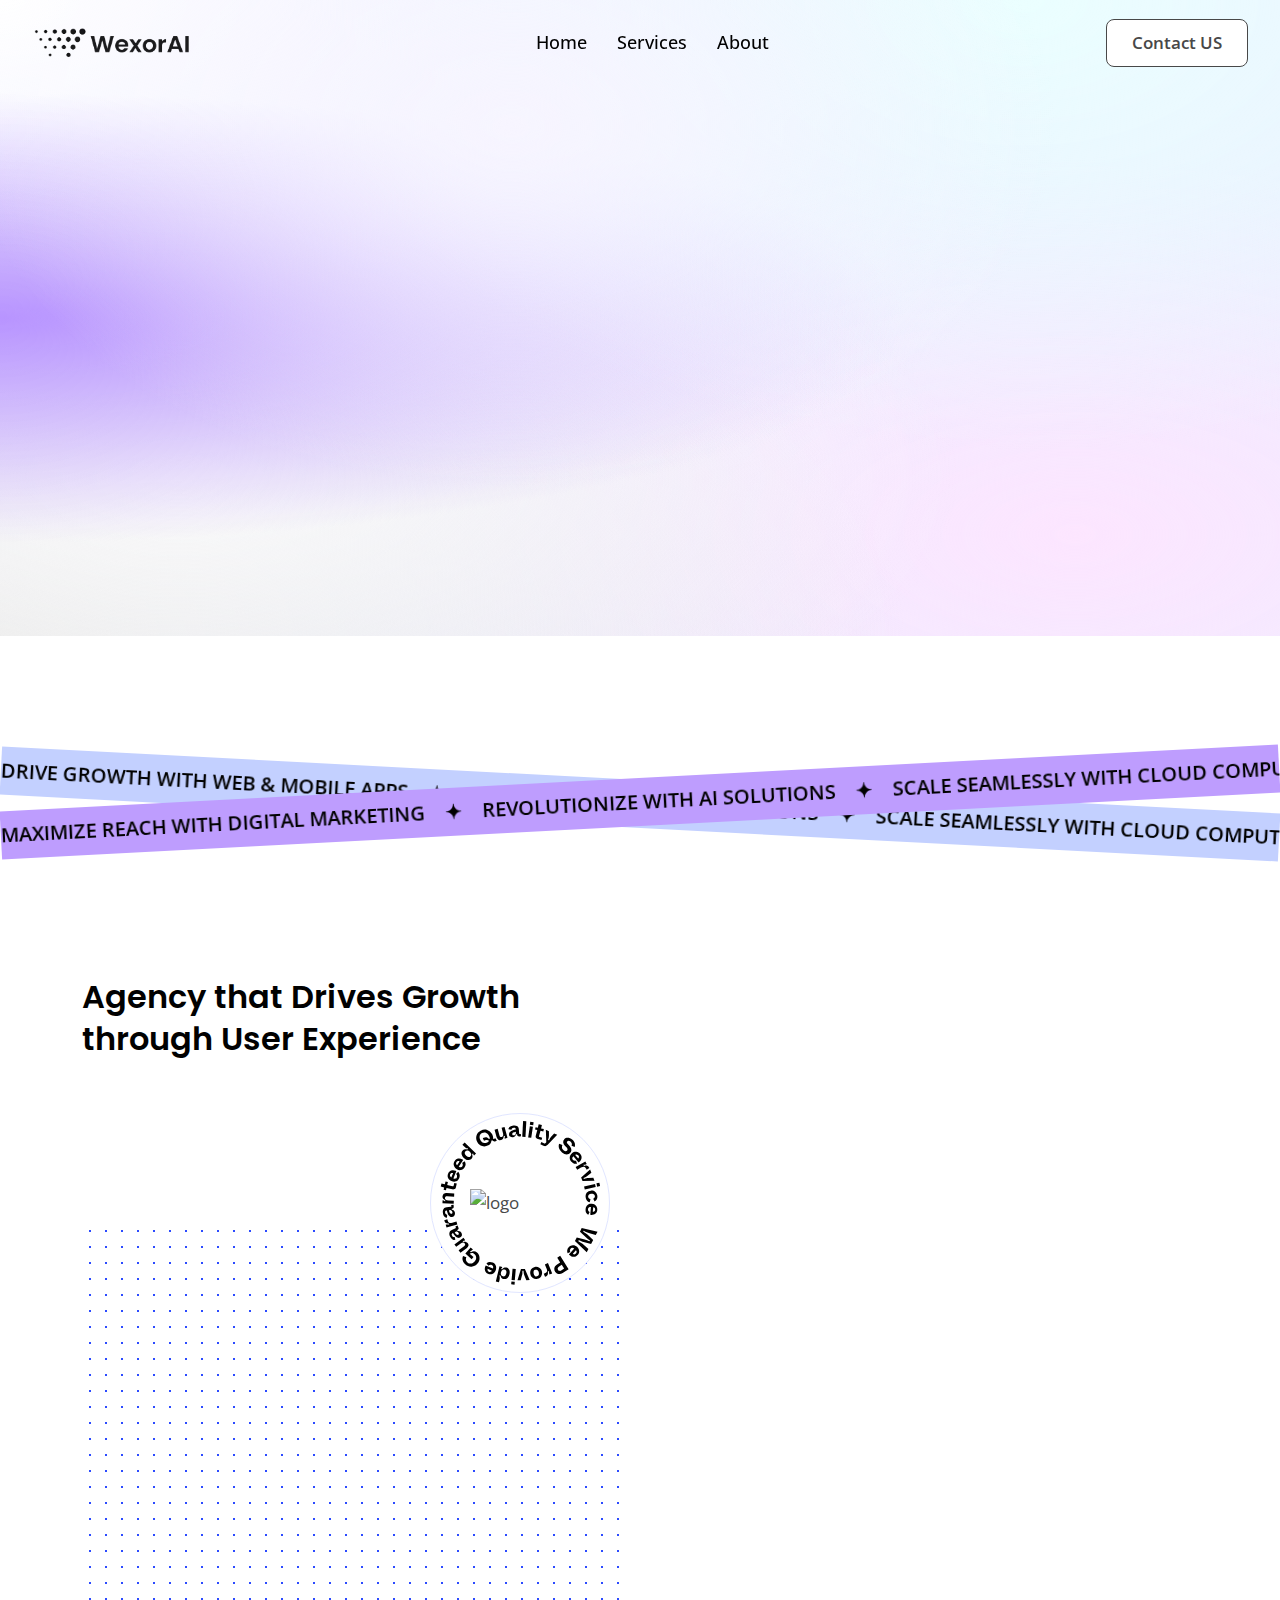
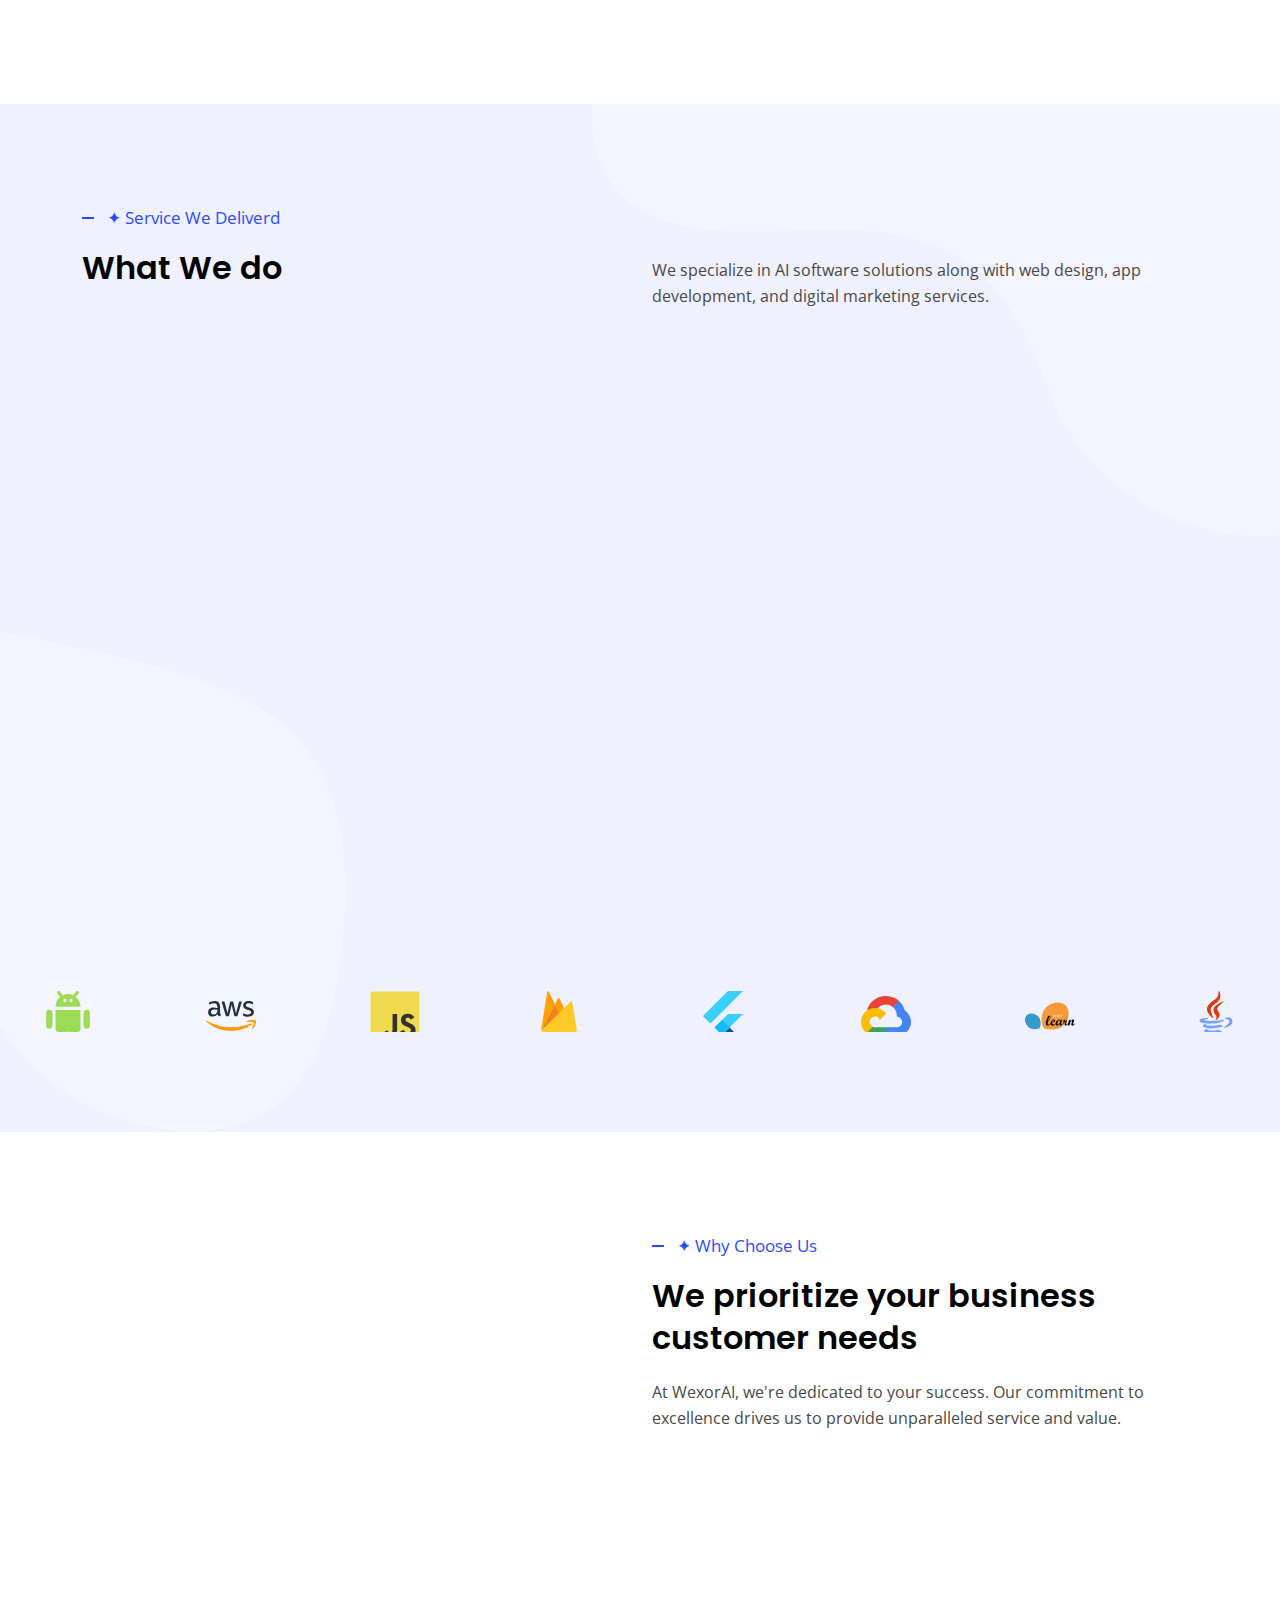
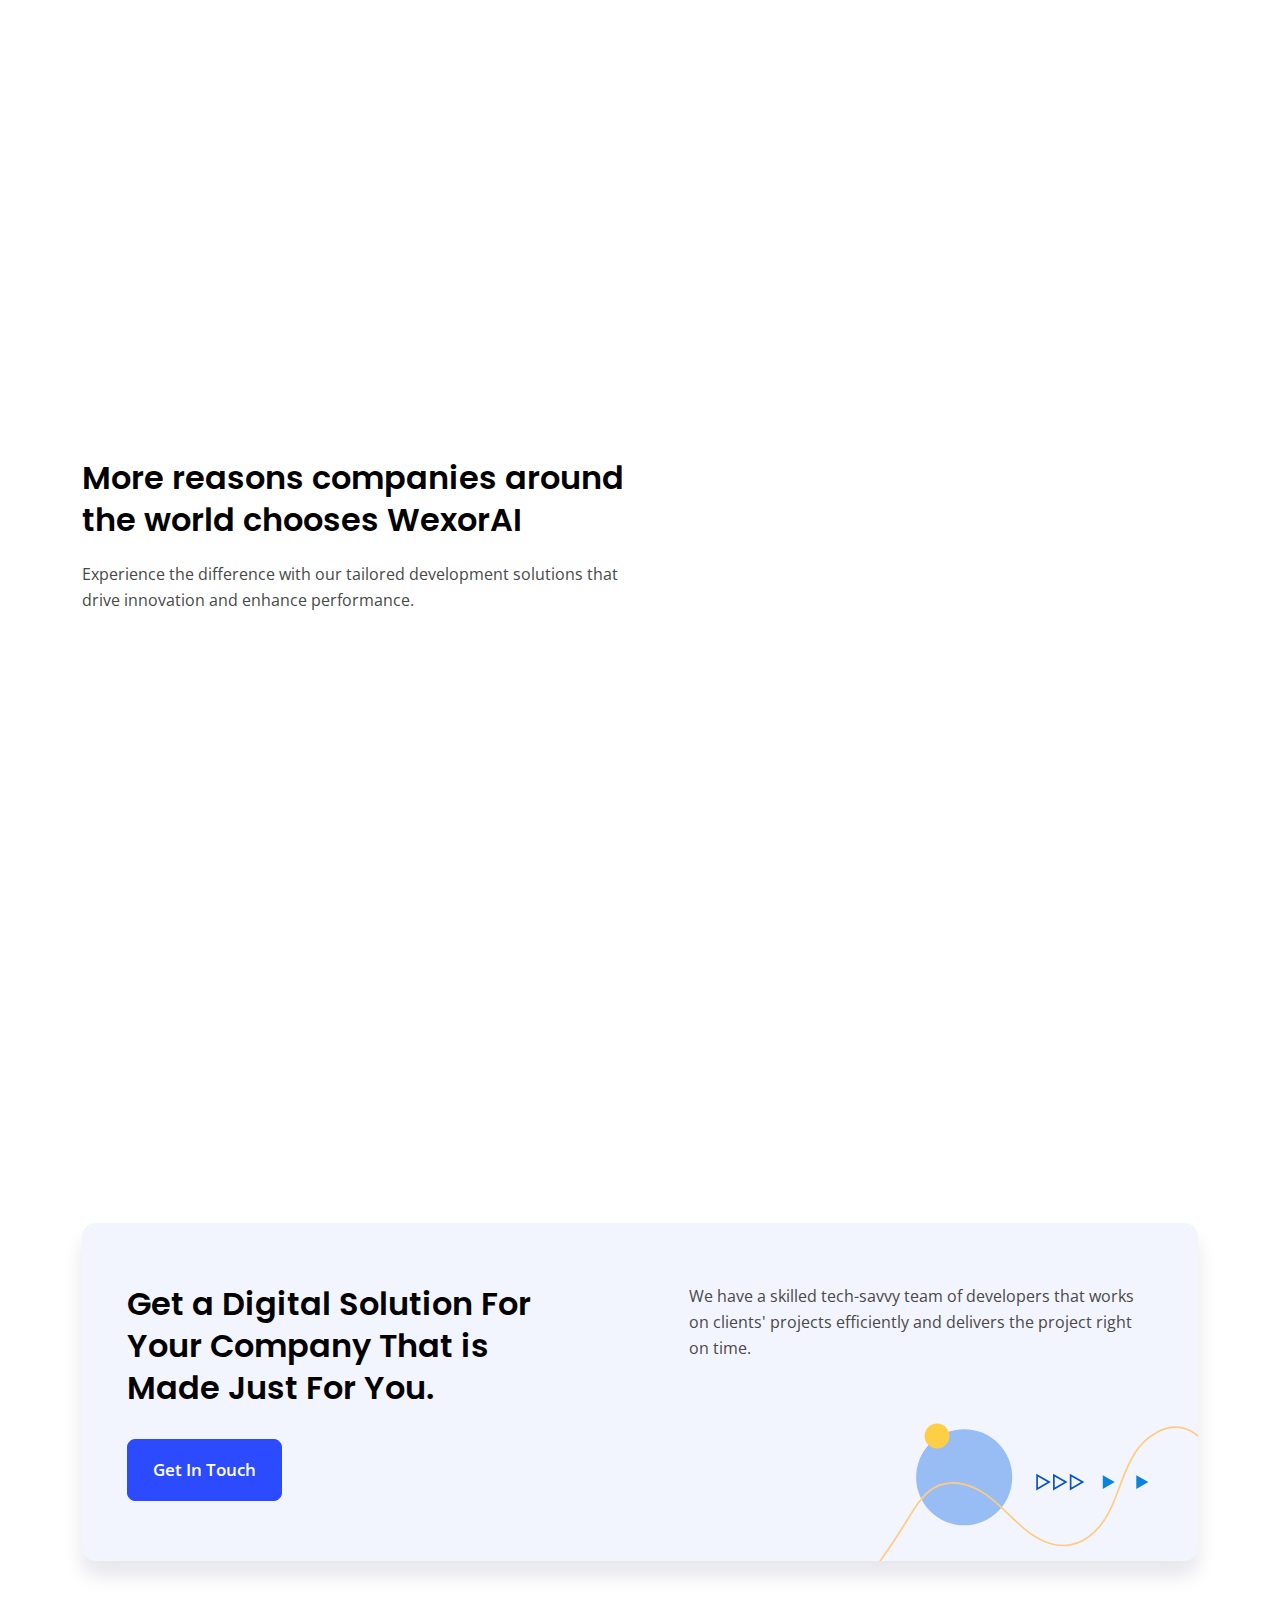
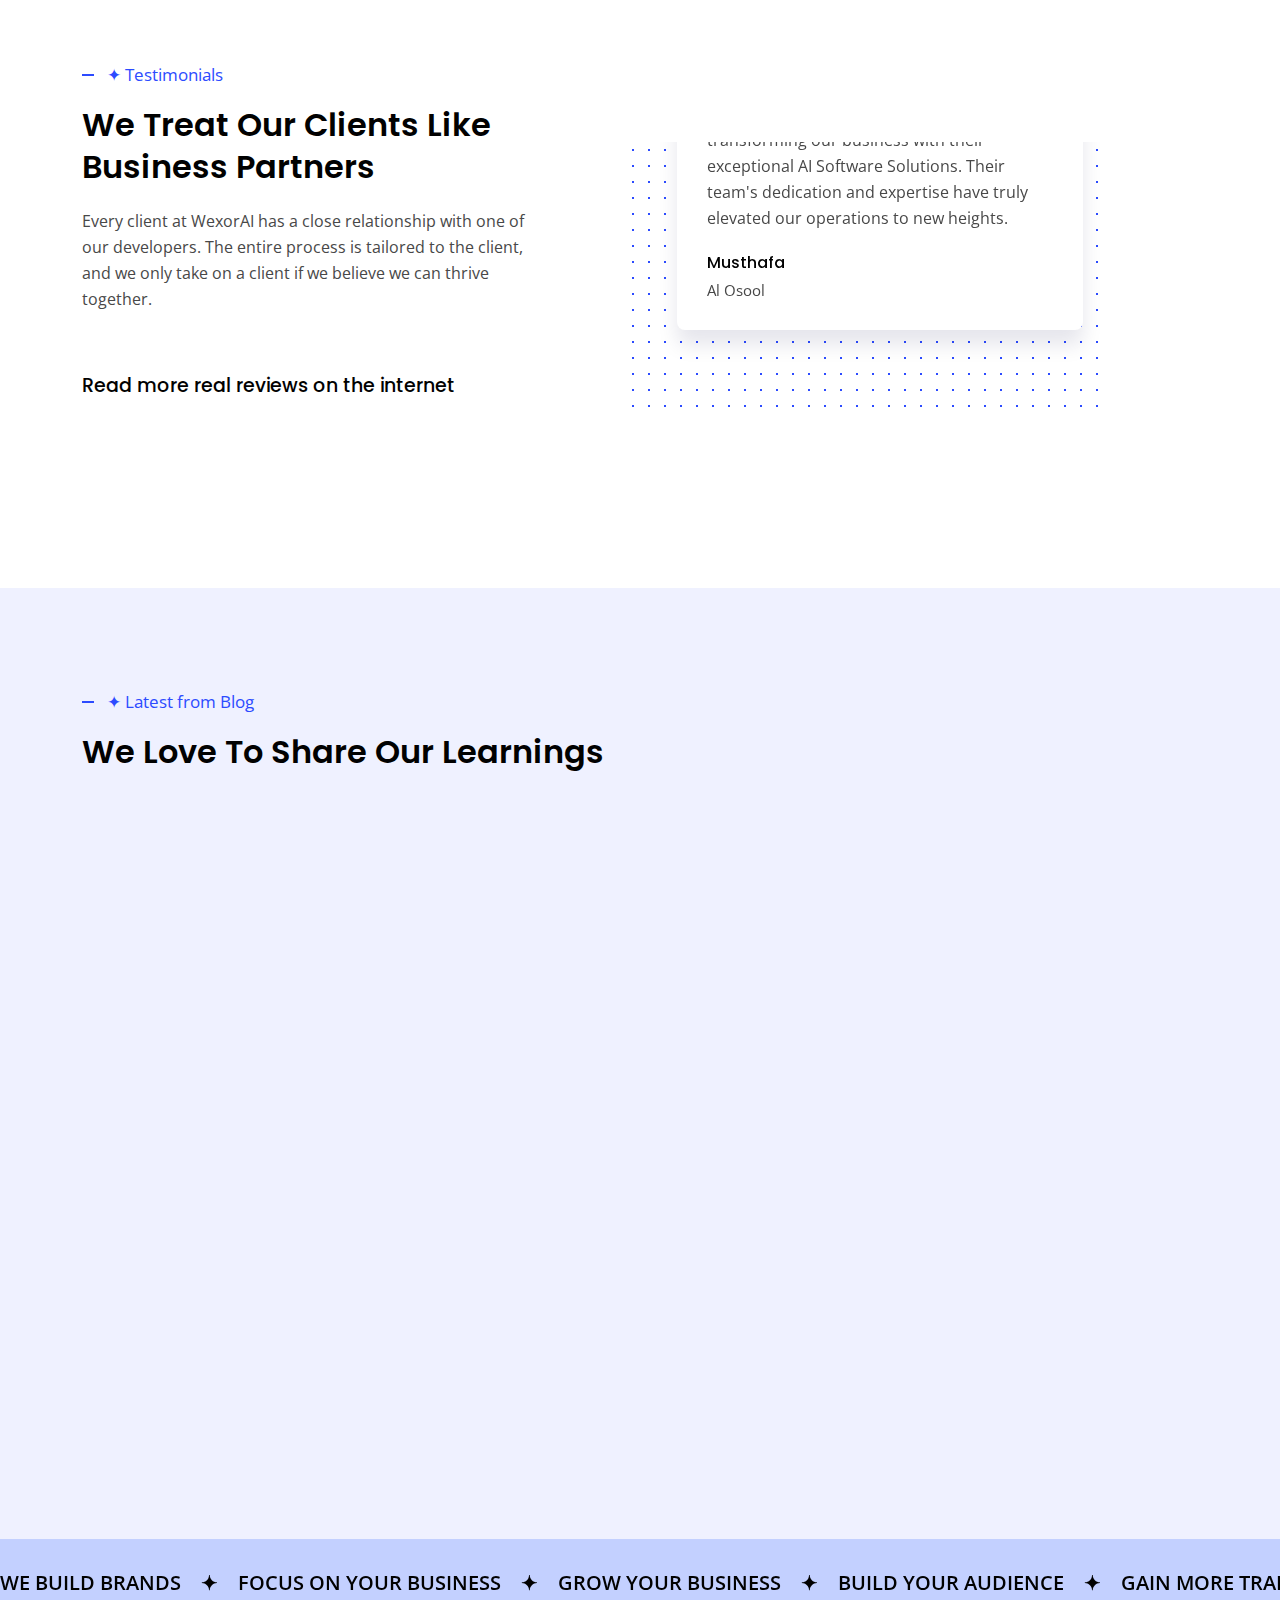
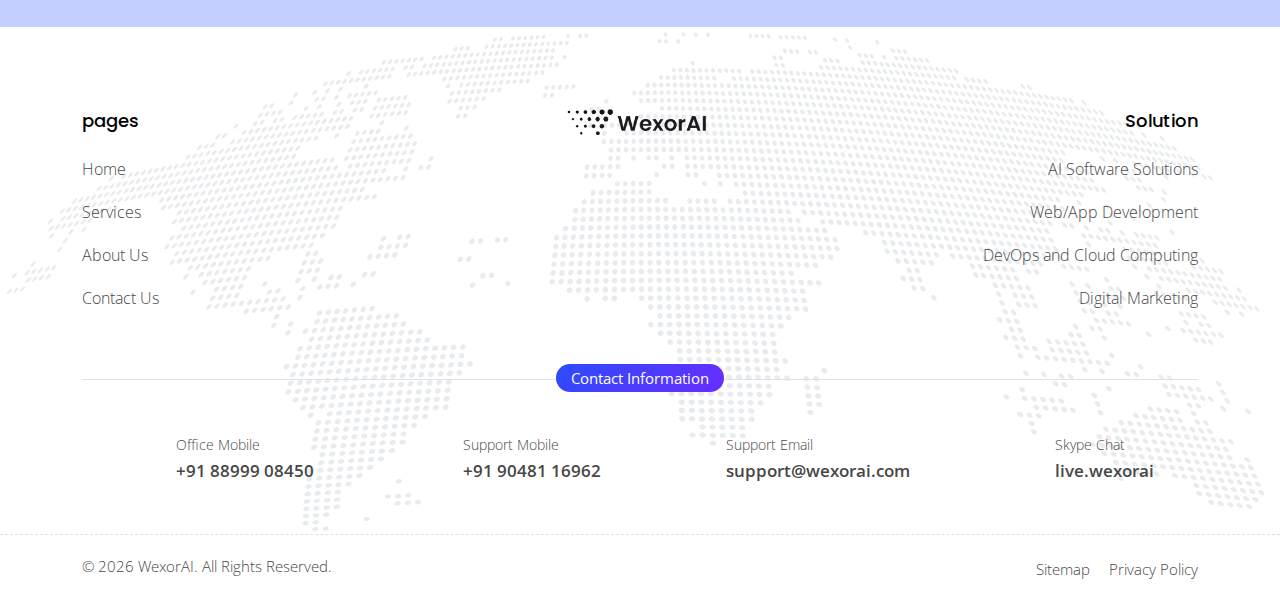
==== index.html @ 2dfa497c "ai softwer solutions" ====
<!doctype html>
<html lang="en">

<head>
   <meta charset="utf-8">
   <title>Home - WexorAI - Software Development Company in Calicut</title>
   <!--Mega Tags-->
   <meta name="description"
      content="WexorAI - Software Development Company in Calicut | AI Software Solutions, Web Development, Digital Marketing">
   <meta name="keywords"
      content="WexorAI - Software Development Company focuses on AI Software Solutions, web designing, Web Development, Mobile App Development, Digital Marketing etc">
   <meta name="author" content="separateweb">
   <meta name="viewport" content="width=device-width, initial-scale=1, shrink-to-fit=no">
   <meta http-equiv="X-UA-Compatible" content="IE=edge">
   <meta name="theme-color" content="#fff">
   <meta property="og:title" content="wexorai">
   <meta property="og:type" content="website">
   <meta property="og:image" content="https://example.com/image.jpg">
   <meta property="og:url" content="https://wexorai.com">
   <!--Website Favicon Logo-->
   <link rel="canonical" href="https://wexorai.com">
   <link href="images/favicon.ico" rel="icon">
   <!--Plugin CSS Files-->
   <link href="css/bootstrap.min.css" rel="stylesheet">
   <link href="css/all.css" rel="stylesheet">
   <link href="css/css.plugin.css" rel="stylesheet">
   <!-- google font url -->
   <link
      href="https://fonts.googleapis.com/css2?family=Open+Sans:wght@400;600;700&amp;family=Poppins:wght@300;400;500;600;700;800;900&amp;display=swap"
      rel="stylesheet">
   <!-- main theme and style css file-->
   <link href="css/theme.css" rel="stylesheet">
   <link href="css/style.css" rel="stylesheet">
   <link href="css/responsive.css" rel="stylesheet">
   <!-- cookieconsent css -->
   <!-- <link rel="stylesheet" href="css/cookieconsent.css" media="print" onload="this.media='all'"> -->
</head>

<body>
   <!-- Start Preloader -->
   <div class="preloader">
      <div class="loaderlogo">
         <img src="images/logo_1.png" alt="sdfhg">
         <p>Loading... Please Wait</p>




         <div class="dashedborder"> </div>
      </div>
   </div>
   <!-- // -->

   <!-- Header -->
   <header class="WexorAI-header fixed-top animation header-light">
      <div class="container-fluid">
         <div class="menu-header">
            <div class="menu-logo">
               <div class="website-logo">
                  <a href="/" class="brandlogo">
                     <img src="images/logo-white.png" alt="logo" class="light">
                     <img src="images/logo_1.png" alt="logo" class="dark">
                  </a>
               </div>
            </div>
            <div class="WexorAI-nav">




               <nav class="navbar navbar-expand-lg chead">
                  <div class="container-fluid">
                     <div class="offcanvas offcanvas-start-lg" tabindex="-1" id="offcanvasmenu-sw"
                        aria-labelledby="offcanvasExampleLabel">
                        <div class="offcanvas-header d-flex d-lg-none">
                           <div class="offcanvas-title" id="offcanvasExampleLabel"><img src="images/logo_1.png"
                                 alt="logo" class="sidebarlogo"></div>
                           <a href="/" class="text-reset p-0" data-bs-dismiss="offcanvas" aria-label="close">✖︎</a>
                        </div>
                        <div class="offcanvas-body p-lg-0">
                           <ul class="navbar-nav">
                              <li class="nav-item dropdown ">
                                 <a class="nav-link " href="/" data-bs-auto-close="outside">Home</a>

                              </li>
                              <li class="nav-item dropdown ">
                                 <a class="nav-link " href="/services" data-bs-auto-close="outside">Services </a>

                              </li>
                              <!-- <li class="nav-item dropdownsw-megamenu">
                                    <a class="nav-link " href="/" data-bs-toggle="dropdown" data-bs-auto-close="outside">Products</a>
   
                                 </li> -->
                              <!-- <li class="nav-item dropdownsw-megamenu">
                                    <a class="nav-link " href="/" data-bs-toggle="dropdown" data-bs-auto-close="outside">Insights</a>
   
                                 </li> -->
                              <li class="nav-item dropdown">
                                 <a class="nav-link " href="/about" data-bs-auto-close="outside">About</a>

                              </li>
                              <!-- <li class="nav-item dropdownsw-megamenu">
                                    <a class="nav-link " href="/" data-bs-toggle="dropdown" data-bs-auto-close="outside">Careers</a>
   
                                 </li> -->
                           </ul>
                        </div>
                     </div>
                  </div>
               </nav>
            </div>


            <div class="WexorAI-nav-cta">
               <ul class="sw-menu-sw-set">
                  <li><a href="/contact" class="r-g-btn r-g-btn-2 btn-head"> Contact US </a> </li>
                  <li class="sidebarmenuicon"><a href="/contact" data-bs-toggle="offcanvas"
                        data-bs-target="#offcanvasmenu-sw" aria-controls="offcanvasmenu-sw"><i
                           class="fa-solid fa-bars-staggered"></i></a></li>
               </ul>
            </div>
         </div>
      </div>
   </header>
   <!-- // -->

   <!-- hero section -->
   <section class="demo-1-hero rg-bg-z">
      <div class="container">
         <div class="row vcenter">
            <div class="col-lg-6">
               <div class="hero-content">
                  <span class="subtitleheading" data-cue="slideInUp" data-delay="100">✦ Innovative Solutions</span>
                  <h1 data-cue="slideInUp" data-delay="400">Leading AI Software Solutions Provider</h1>
                  <p class="mt20" data-cue="slideInUp" data-delay="600">We specialize in crafting digital experiences.
                     Our services include web design, app development, and digital marketing solutions.</p>
                  <div class="pair-btn mt30" data-cues="slideInUp" data-delay="800">
                     <a href="/AI_Software_Solutions" class="r-g-btn r-g-btn-1">Learn More </a>
                     <a href="/contact" class="inine-btn">Get in Touch</a>
                  </div>
               </div>
            </div>
            <div class="col-lg-6 mmt40">
               <div data-tilt data-tilt-max="10" data-tilt-speed="2000" data-tilt-glare data-tilt-max-glare="0.2" data-background=""class="hero-img tilt-img" data-cue="fadeIn" data-delay="400"><img src="images/hero/hero-img.svg" alt="img"
                     class="img-fluid"></div>
            </div>
         </div>
      </div>
   </section>
   <h5 style="width: 0%; height: 0%; font-size: 0px;">wexor software company in Calicut, software company in kerala,
      software company in india, best software company, AI based company Calicut in kerala</h5>
   <h5 style="width: 0%; height: 0%; font-size: 0px;">wexor software company in Calicut, software company in kerala,
      software company in india, best software company, AI based company Calicut in kerala</h5>
   <h5 style="width: 0%; height: 0%; font-size: 0px;">wexor software company in Calicut, software company in kerala,
      software company in india, best software company, AI based company Calicut in kerala</h5>

   <!-- // -->
   <!-- roll text -->
   <div class="rolltext-pair">
      <div class="separatewebhranimation  menusw rtp1">
         <div class="marquee__inner" aria-hidden="true">
            <ul class="marquee-item-list">

               <li>
                  <span>Drive Growth with Web & Mobile Apps</span><span class="alternate">✦</span>
               </li>
               <li>
                  <span>Revolutionize with AI Solutions</span><span class="alternate">✦</span>
               </li>
               <li>
                  <span>Scale Seamlessly with Cloud Computing</span><span class="alternate">✦</span>
               </li>
               <li>
                  <span>Maximize Reach with Digital Marketing</span><span class="alternate">✦</span>
               </li>

               <li>
                  <span>Revolutionize with AI Solutions</span><span class="alternate">✦</span>
               </li>
               <li>
                  <span>Optimize Operations with DevOps</span><span class="alternate">✦</span>
               </li>
               <li>
                  <span>Elevate User Experience with UI/UX</span><span class="alternate">✦</span>
               </li>
            </ul>
         </div>
      </div>
      <div class="separatewebhranimation  menusw rtp2">
         <div class="marquee__inner animation-2" aria-hidden="true">
            <ul class="marquee-item-list">



               <li>
                  <span>Maximize Reach with Digital Marketing</span><span class="alternate">✦</span>
               </li>


               <li>
                  <span>Revolutionize with AI Solutions</span><span class="alternate">✦</span>
               </li>
               <li>
                  <span>Scale Seamlessly with Cloud Computing</span><span class="alternate">✦</span>
               </li>
               <li>
               <li><span>Drive Growth with Web & Mobile Apps</span><span class="alternate">✦</span>
               </li>


               <li>
                  <span>Revolutionize with AI Solutions</span><span class="alternate">✦</span>
               </li>
               <li>
                  <span>Optimize Operations with DevOps</span><span class="alternate">✦</span>
               </li>
               <li>
                  <span>Elevate User Experience with UI/UX</span><span class="alternate">✦</span>
               </li>
            </ul>
         </div>
      </div>
   </div>
   <!--// roll text -->
   <!--about section -->
   <section class="about-company sec-pad rg-bg-a padding-top-150">
      <div class="container">
         <div class="row justify-content-between">
            <div class="col-lg-5">
               <h2>Agency that Drives Growth through User Experience</h2>
            </div>
            <div class="col-lg-6 padding-left-80">
               <div class="coutner-set" data-cues="slideInUp" data-delay="400">
                  <div class="counterdiv">
                     <p class="rg-num"><span>2</span>+</p>
                     <p>Years of<br> Experience</p>
                  </div>
                  <div class="counterdiv">
                     <p class="rg-num"><span>17</span>+</p>
                     <p>Team<br> Members</p>
                  </div>
                  <div class="counterdiv">
                     <p class="rg-num"><span>100</span>%</p>
                     <p>Customer<br> Satisfaction</p>
                  </div>
               </div>
            </div>
         </div>
         <div class="row mt100">
            <div class="col-lg-6 mt30 position-relative">
               <div class="ct-index">
                  <div class="round-text">
                     <img src="images/common/circled-text.svg" loading="lazy" alt="logo" class="texts">
                     <img src="images/favicon.ico" loading="lazy" alt="logo" class="innerlogo">
                  </div>
               </div>
               <div class="two-image dot-image">
                  <div class="image--1 roundimg-x shadow" data-cue="slideInLeft" data-delay="100"> <img
                        src="images/common/office-1.jpg" loading="lazy" alt="about"> </div>
                  <div class="image--2 roundimg-x shadow" data-cue="slideInRight" data-delay="300"> <img
                        src="images/common/office-2.jpg" loading="lazy" alt="about"> </div>
               </div>
            </div>
            <div class="col-lg-6 mt30 padding-left-80 mmt40">
               <div class="aboutdiv" data-cues="slideInUp" data-delay="100">
                  <h2>Empowering Creativity to Drive Success</h2>


                  <h5 class="mt15 italic">#1 AI Development Company. Transforming Businesses with Innovative AI
                     Solutions.</h5>
                  <p class="mt15">WexorAI offers cutting-edge AI solutions along with a comprehensive suite of services
                     including web and mobile app development, digital marketing, and DevOps.</p>
                  <a href="#" class="r-g-btn r-g-btn-1 mt30">Read More</a>
               </div>
            </div>
         </div>
      </div>
   </section>
   <!-- portoflio -->
   <section class="sec-pad position-relative rg-bg-0">
      <img src="images/shape/shape-1.png" class="shape11 imshp" loading="lazy" alt="#">
      <img src="images/shape/shape-2.png" class="shape22 imshp" loading="lazy" alt="#">
      <div class="container index-up">
         <div class="row align-end">
            <div class="col-lg-6">
               <span class="subtitleheading">✦ Service We Deliverd</span>
               <h2>What We do</h2>
            </div>
            <div class="col-lg-6">
               <p>We specialize in AI software solutions along with web design, app development, and digital marketing
                  services.</p>
            </div>
         </div>
         <div class="row mt30" data-cues="slideInUp" data-delay="100">
            <div class="col col-xl-4 col-md-6 col-12 mt30">
               <div class="box-service-div r-g-card shadow">
                  <div class="bsicon"><img src="images/icons/AI.png" loading="lazy" alt="img"></div>
                  <div class="bstext ">
                     <h2 class="base-h1">AI Software Solutions </h2>
                     <p class="mt10">Harness AI for chatbots, analytics, and automation.</p>
                     </br>
                     <a href="/about" class="inine-btn">Read More</a>
                  </div>
               </div>
            </div>
            <div class="col col-xl-4 col-md-6 col-12 mt30">
               <div class="box-service-div r-g-card shadow">
                  <div class="bsicon"><img src="images/icons/browser.png" loading="lazy" alt="img"></div>
                  <div class="bstext ">
                     <h2 class="base-h1">Web Development </h2>
                     <p class="mt10">Craft visually stunning, responsive websites unique requirements.</p>

                     </br>
                     <a href="#" class="inine-btn">Read More</a>
                  </div>
               </div>
            </div>
            <div class="col col-xl-4 col-md-6 col-12 mt30">
               <div class="box-service-div r-g-card shadow">
                  <div class="bsicon"><img src="images/icons/app-development.png" loading="lazy" alt="img"></div>
                  <div class="bstext ">
                     <h2 class="base-h1">Mobile App Development </h2>
                     <p class="mt10">Design intuitive mobile apps for enhanced user experience.</p>
                     </br>
                     <a href="#" class="inine-btn">Read More</a>
                  </div>
               </div>
            </div>
            <div class="col col-xl-4 col-md-6 col-12 mt30">
               <div class="box-service-div r-g-card shadow">
                  <div class="bsicon"><img src="images/icons/Marketing.png" loading="lazy" alt="img"></div>
                  <div class="bstext ">
                     <h2 class="base-h1">Digital Marketing</h2>
                     <p class="mt10">Maximize online presence with strategic SEO, PPC, and social media.</p>
                     </br>
                     <a href="#" class="inine-btn">Read More</a>


                  </div>
               </div>
            </div>




            <div class="col col-xl-4 col-md-6 col-12 mt30">
               <div class="box-service-div r-g-card shadow">
                  <div class="bsicon"><img src="images/icons/work.png" loading="lazy" alt="img"></div>
                  <div class="bstext ">
                     <h2 class="base-h1">Cloud Computing</h2>
                     <p class="mt10">Optimize processes, scale infrastructure for peak performance</p>
                     </br>
                     <a href="#" class="inine-btn">Read More</a>
                  </div>
               </div>
            </div>

            <div class="col col-xl-4 col-md-6 col-12 mt30">
               <div class="box-service-div r-g-card shadow">
                  <div class="bsicon"><img src="images/icons/graphic-designer.png" loading="lazy" alt="img"></div>
                  <div class="bstext ">
                     <h2 class="base-h1">UI/UX Design </h2>
                     <p class="mt10">Create visually appealing interfaces, enhancing user experience.</p>
                     </br>
                     <a href="#" class="inine-btn">Read More</a>
                  </div>
               </div>
            </div>
         </div>
      </div>

      <!-- technology slider -->
      <div class="technology-slider owl-carousel mt100">
         <div class="iconslider">
            <div class="icon-with-title">
               <a href="#" onclick="return false;">
                  <div class="iwt-icon"> <img src="images/tech-icons/android.svg" loading="lazy" alt="Android"> </div>
                  <div class="iwt-content">
                     <p>Android </p>
                  </div>
               </a>
            </div>
         </div>
         <div class="iconslider">
            <div class="icon-with-title">
               <a href="#" onclick="return false;">
                  <div class="iwt-icon"> <img src="images/tech-icons/aws.svg" loading="lazy" alt="aws"> </div>
                  <div class="iwt-content">
                     <p>aws</p>
                  </div>
               </a>
            </div>
         </div>
         <div class="iconslider">
            <div class="icon-with-title">
               <a href="#" onclick="return false;">
                  <div class="iwt-icon"> <img src="images/tech-icons/JavaScript.svg" loading="lazy" alt="figma"> </div>
                  <div class="iwt-content">


                     <p>JavaScript</p>
                  </div>
               </a>
            </div>
         </div>
         <div class="iconslider">
            <div class="icon-with-title">
               <a href="#" onclick="return false;">
                  <div class="iwt-icon"> <img src="images/tech-icons/firebase.svg" loading="lazy" alt="firebase"> </div>
                  <div class="iwt-content">
                     <p>firebase</p>
                  </div>
               </a>
            </div>
         </div>
         <div class="iconslider">
            <div class="icon-with-title">
               <a href="#" onclick="return false;">
                  <div class="iwt-icon"> <img src="images/tech-icons/flutter.svg" loading="lazy" alt="flutter"> </div>
                  <div class="iwt-content">
                     <p>flutter</p>
                  </div>
               </a>
            </div>
         </div>
         <div class="iconslider">
            <div class="icon-with-title">
               <a href="#" onclick="return false;">
                  <div class="iwt-icon"> <img src="images/tech-icons/Google-cloud.svg" loading="lazy"
                        alt="Google-cloud"> </div>
                  <div class="iwt-content">
                     <p>Google-cloud</p>
                  </div>


               </a>
            </div>
         </div>
         <div class="iconslider">
            <div class="icon-with-title">
               <a href="#" onclick="return false;">
                  <div class="iwt-icon"> <img src="images/tech-icons/scikit-learn.svg" loading="lazy" alt="illustrator">
                  </div>
                  <div class="iwt-content">
                     <p>scikit-learn</p>
                  </div>
               </a>
            </div>
         </div>
         <div class="iconslider">
            <div class="icon-with-title">
               <a href="#" onclick="return false;">
                  <div class="iwt-icon"> <img src="images/tech-icons/java.svg" loading="lazy" alt="java">
                  </div>
                  <div class="iwt-content">
                     <p>Java</p>
                  </div>
               </a>


            </div>
         </div>
         <div class="iconslider">
            <div class="icon-with-title">
               <a href="#" onclick="return false;">
                  <div class="iwt-icon"> <img src="images/tech-icons/Kotlin.svg" loading="lazy" alt="Kotlin"> </div>
                  <div class="iwt-content">
                     <p>Kotlin</p>
                  </div>
               </a>
            </div>
         </div>
         <div class="iconslider">
            <div class="icon-with-title">
               <a href="#" onclick="return false;">
                  <div class="iwt-icon"> <img src="images/tech-icons/Docker.svg" loading="lazy" alt="magento"> </div>
                  <div class="iwt-content">
                     <p>Docker</p>
                  </div>
               </a>
            </div>
         </div>
         <div class="iconslider">
            <div class="icon-with-title">
               <a href="#" onclick="return false;">
                  <div class="iwt-icon"> <img src="images/tech-icons/Node.js.svg" loading="lazy" alt="Node.js">
                  </div>
                  <div class="iwt-content">
                     <p>Node.js</p>
                  </div>
               </a>
            </div>
         </div>
         <div class="iconslider">
            <div class="icon-with-title">
               <a href="#" onclick="return false;">
                  <div class="iwt-icon"> <img src="images/tech-icons/pytorch.svg" loading="lazy" alt="Photoshop">
                  </div>
                  <div class="iwt-content">
                     <p>Pytorch</p>
                  </div>
               </a>
            </div>


         </div>
         <div class="iconslider">
            <div class="icon-with-title">
               <a href="#" onclick="return false;">
                  <div class="iwt-icon"> <img src="images/tech-icons/python.svg" loading="lazy" alt="python">
                  </div>
                  <div class="iwt-content">
                     <p>python</p>
                  </div>
               </a>
            </div>
         </div>
         <div class="iconslider">
            <div class="icon-with-title">
               <a href="#" onclick="return false;">
                  <div class="iwt-icon"> <img src="images/tech-icons/react.svg" loading="lazy" alt="react">
                  </div>
                  <div class="iwt-content">
                     <p>react</p>
                  </div>
               </a>
            </div>
         </div>
         <div class="iconslider">
            <div class="icon-with-title">
               <a href="#" onclick="return false;">
                  <div class="iwt-icon"> <img src="images/tech-icons/sketch.svg" loading="lazy" alt="sketch">
                  </div>
                  <div class="iwt-content">


                     <p>sketch</p>
                  </div>
               </a>
            </div>
         </div>
         <div class="iconslider">
            <div class="icon-with-title">
               <a href="#" onclick="return false;">
                  <div class="iwt-icon"> <img src="images/tech-icons/CSharp.svg" loading="lazy" alt="sqlite">
                  </div>
                  <div class="iwt-content">
                     <p>C Sharp</p>
                  </div>
               </a>
            </div>
         </div>
         <div class="iconslider">
            <div class="icon-with-title">
               <a href="#" onclick="return false;">
                  <div class="iwt-icon"> <img src="images/tech-icons/swift.svg" loading="lazy" alt="swift">
                  </div>
                  <div class="iwt-content">
                     <p>swift</p>
                  </div>
               </a>
            </div>
         </div>
         <div class="iconslider">
            <div class="icon-with-title">
               <a href="#" onclick="return false;">
                  <div class="iwt-icon"> <img src="images/tech-icons/tensorflow.svg" loading="lazy" alt="xd">
                  </div>
                  <div class="iwt-content">
                     <p>Tensorflow</p>
                  </div>




               </a>
            </div>
         </div>
      </div>
   </section>
   <!-- // -->
   <!-- <h1 style="width: 0; height: 0;">wexor software company in Calicut, software company in kerala, software company in india, best software company</h1>
      <h1 style="width: 0; height: 0;">wexor software company in Calicut, software company in kerala, software company in india, best software company</h1>
      <h1 style="width: 0; height: 0;">wexor software company in Calicut, software company in kerala, software company in india, best software company</h1> -->

   <!-- why choose us block -->
   <section class="why-choose-us sec-pad">
      <div class="container">
         <div class="row vcenter">
            <div class="col-lg-6 padding-right-80">
               <div class="r-g-imgcard" data-cue="slideInLeft" data-delay="100">
                  <img src="images/common/workwith.svg" loading="lazy" alt="img">
               </div>
            </div>
            <div class="col-lg-6 mmt40">
               <span class="subtitleheading">✦ Why Choose Us</span>
               <h2 class="mt15">We prioritize your <span class="light-et">business</span> customer needs </h2>
               <p class="mt15">At WexorAI, we're dedicated to your success. Our commitment to excellence drives us to
                  provide unparalleled service and value.</p>

               <div class="r-g-featurelist mt30" data-cues="slideInUp" data-delay="100">
                  <div class="numbermedia media">
                     <div class="numbericons">1</div>
                     <div class="contentfornumber">
                        <h4>We provide solutions and free consultation.</h4>
                     </div>
                  </div>
                  <div class="numbermedia media">
                     <div class="numbericons">2</div>
                     <div class="contentfornumber">
                        <h4>We deliver based on your schedule Time.</h4>
                     </div>
                  </div>
                  <div class="numbermedia media">
                     <div class="numbericons">3</div>
                     <div class="contentfornumber">
                        <h4>We do provide very detailed analysis before start project.</h4>
                     </div>
                  </div>
                  <div class="numbermedia media">
                     <div class="numbericons">4</div>
                     <div class="contentfornumber">
                        <h4>In-depth analysis,top quality,and dedicated support.</h4>
                     </div>
                  </div>
               </div>
               <div class="pair-btn mt30" data-cues="slideInUp" data-delay="100">
                  <a href="contact" class="r-g-btn r-g-btn-2 ">Start Your Project</a>
                  <a href="tel:+918899908450" class="dialnumber"><span>or Call Us</span>+91 88999 08450</a>
               </div>
            </div>
         </div>
      </div>
   </section>
   <!-- // -->



   <!-- portfolio block -->
   <!-- <section class="portfolio-home sec-pad rg-bg-1">
         <div class="container">
            <div class="row">
               <div class="col-lg-5">
                  <h2>Our Selected <span class="light-et">Works</span></h2>
                  <p>Lorem ipsum dolor sit amet, consectetur adipiscing elit, sed do eiusmod tempor incididunt ut labore et dolore magna aliqua.</p>
               </div>
            </div>
            <div class="row mt30 justify-content-center" data-cues="slideInUp" data-delay="100">
               <div class="col-lg-4 col-md-6 mt30">
                  <div class="img-card-div">
                     <a href="#">
                        <div class="portfolioimg roundimg shadow"><img src="images/portfolio/app1.jpg" loading="lazy" alt="portflio"></div>
                        <div class="cardofdata">
                           <div class="carttitleh3">
                              <h3>Investment App</h3>
                              <p>Flutter App Development</p>
                           </div>
                           <div class="linkforopen">
                              <p class="animation"><i class="fa-solid fa-arrow-right-long"></i></p>
                           </div>
                        </div>
                     </a>
                  </div>
               </div>
               <div class="col-lg-4 col-md-6 mt30">
                  <div class="img-card-div">
                     <a href="#">
                        <div class="portfolioimg roundimg shadow"><img src="images/portfolio/app2.jpg" loading="lazy" alt="portflio"></div>
                        <div class="cardofdata">
                           <div class="carttitleh3">
                              <h3>Online Fashion Store</h3>
                              <p>Web App Development</p>
                           </div>
                           <div class="linkforopen">
                              <p class="animation"><i class="fa-solid fa-arrow-right-long"></i></p>
                           </div>
                        </div>
                     </a>
                  </div>
               </div>
               <div class="col-lg-4 col-md-6 mt30">
                  <div class="img-card-div">
                     <a href="#">
                        <div class="portfolioimg roundimg shadow"><img src="images/portfolio/app3.jpg" loading="lazy" alt="portflio"></div>
                        <div class="cardofdata">
                           <div class="carttitleh3">
                              <h3>Grocery Store Website</h3>
                              <p>E-Commerce Development</p>
                           </div>
                           <div class="linkforopen">
                              <p class="animation"><i class="fa-solid fa-arrow-right-long"></i></p>
                           </div>
                        </div>
                     </a>
                  </div>
               </div>
            </div>
         </div>
      </section> -->
   <!-- // -->





   <!-- Feature Points -->
   <h5 style="width: 0%; height: 0%; font-size: 0px;">wexor software company in Calicut, software company in kerala,
      software company in india, best software company, AI based company Calicut in kerala</h5>
   <h5 style="width: 0%; height: 0%; font-size: 0px;">wexor software company in Calicut, software company in kerala,
      software company in india, best software company, AI based company Calicut in kerala</h5>
   <h5 style="width: 0%; height: 0%; font-size: 0px;">wexor software company in Calicut, software company in kerala,
      software company in india, best software company, AI based company Calicut in kerala</h5>
   <section class="why-choose-us sec-pad">
      <div class="container">
         <div class="row">
            <div class="col-lg-6">



               <h2>More reasons companies around the world chooses WexorAI</h2>
               <p class="mt15">Experience the difference with our tailored development solutions that drive innovation
                  and enhance performance.</p>
            </div>
         </div>
         <div class="row mt30" data-cues="slideInUp" data-delay="200">
            <div class="col-lg-3 col-md-6 mt30">
               <div class="r-g-card rgnl1 shadow unniqbg" data-background="images/shape/line-bg-7.svg">
                  <div class="icondiv"><img src="images/icons/Scalable.png" loading="lazy" alt="img"></div>
                  <div class="datadiv">
                     <h3><span>Scalable Applications</span> 100%</h3>
                     <p>Develope scalable applications that grow with your business demands and ensure seamless
                        performance.</p>
                  </div>
               </div>
            </div>
            <div class="col-lg-3 col-md-6 mt30">
               <div class="r-g-card rgnl2 shadow unniqbg" data-background="images/shape/line-bg-8.svg">
                  <div class="icondiv"><img src="images/icons/discount.png" loading="lazy" alt="img"></div>
                  <div class="datadiv">
                     <h3><span>Growth in Sale</span> 98.2%</h3>
                     <p>Experience substantial growth in sales and revenue with our effective development strategies and
                        solutions.</p>
                  </div>
               </div>
            </div>
            <div class="col-lg-3 col-md-6 mt30">
               <div class="r-g-card rgnl3 shadow unniqbg" data-background="images/shape/line-bg-9.svg">
                  <div class="icondiv"><img src="images/icons/transaction.png" loading="lazy" alt="img"></div>
                  <div class="datadiv">
                     <h3><span>Cost Savings</span> 62%</h3>
                     <p>Maximize your ROI and minimize costs with our cost-effective development solutions and strategic
                        planning.</p>
                  </div>
               </div>
            </div>
            <div class="col-lg-3 col-md-6 mt30">
               <div class="r-g-card rgnl4 shadow unniqbg" data-background="images/shape/line-bg-10.svg">
                  <div class="icondiv"><img src="images/icons/target-2.png" loading="lazy" alt="img"></div>
                  <div class="datadiv">
                     <h3><span>Effective Solutions</span> 99.4%</h3>
                     <p>Boost your brand presence and reach new heights with our effective development strategies and
                        solutions.</p>
                  </div>
               </div>
            </div>
         </div>
      </div>
   </section>
   <!-- // -->

   <!-- CTA Block -->
   <div class="container">
      <div class="cta-block shadow cta-bg" data-background="images/shape/cta-bg-1.svg">
         <div class="row">
            <div class="col-lg-12">
               <div class="divblockcta">
                  <div class="cta-textblock">
                     <h2>Get a Digital Solution For Your Company That is Made Just For You.</h2>
                     <a href="#" class="r-g-btn r-g-btn-1 mt30 mt30">Get In Touch</a>
                  </div>
                  <div class="ctaimgblock">
                     <p>We have a skilled tech-savvy team of developers that works on clients' projects efficiently and
                        delivers the project right on time.</p>
                  </div>
               </div>
            </div>
         </div>
      </div>
   </div>
   <!-- // -->

   <!-- customer review -->
   <section class="customer-reviews sec-pad">
      <div class="container">
         <div class="row vcenter">
            <div class="col-lg-5">
               <span class="subtitleheading">✦ Testimonials</span>
               <h2>We Treat Our Clients Like Business Partners</h2>
               <p class="mt15">Every client at WexorAI has a close relationship with one of our developers. The entire
                  process is tailored to the client, and we only take on a client if we believe we can thrive together.
               </p>
               <h4 class="mt60">Read more real reviews on the internet</h4>
               <div class="review-links" data-cues="slideInUp" data-delay="200">
                  <a href="https://g.co/kgs/D39M5jW"><img src="images/icons/Google-Reviews.png" loading="lazy" alt="#">
                  </a>
                  <a href="#"><img src="images/icons/trustpilot-logo.png" loading="lazy" alt="#"> </a>
                  <a href="https://www.facebook.com/people/Wexorai/61550830745032/?mibextid=9R9pXO"><img
                        src="images/icons/fbreview.png" loading="lazy" alt="#"> </a>
               </div>
            </div>
            <div class="col-lg-6 position-relative padding-left-80 mmt40">
               <!-- owl carousel custom button -->
               <div class="customNavigation customplace1">
                  <a class="btn customNextBtn" data-cue="zoomIn" data-delay="100"><i
                        class="fa-solid fa-arrow-left-long"></i></a>
                  <a class="btn customPreviousBtn" data-cue="zoomIn" data-delay="400"><i
                        class="fa-solid fa-arrow-right-long"></i></a>
               </div>
               <!-- owl carousel slider -->
               <div class="review-slider owl-carousel dot-image p-0">
                  <div class="reviews-cards">
                     <div class="reviewcard">
                        <div class="reviewerrimg"><img src="images/team/team-1.png" loading="lazy" alt="img"
                              class="roundimg"></div>
                        <div class="reviewcontent shadow">
                           <div class="star-rate">
                              <ul>
                                 <li> <a href="#" onclick="return false;" class="chked"><i
                                          class="fa-solid fa-star"></i></a> </li>
                                 <li> <a href="#" onclick="return false;" class="chked"><i
                                          class="fa-solid fa-star"></i></a> </li>
                                 <li> <a href="#" onclick="return false;" class="chked"><i
                                          class="fa-solid fa-star"></i></a> </li>
                                 <li> <a href="#" onclick="return false;" class="chked"><i
                                          class="fa-solid fa-star"></i></a> </li>
                                 <li> <a href="#" onclick="return false;" class="chked"><i
                                          class="fa-solid fa-star"></i></a> </li>
                              </ul>
                           </div>
                           <div class="review-text">
                              <p>WexorAI has been instrumental in transforming our business with their exceptional AI
                                 Software Solutions. Their team's dedication and expertise have truly elevated our
                                 operations to new heights. </p>
                           </div>
                           <div class="reviewer-text">
                              <h4>Musthafa</h4>
                              <p>Al Osool</p>
                           </div>
                        </div>
                     </div>
                  </div>
                  <div class="reviews-cards">
                     <div class="reviewcard">
                        <div class="reviewerrimg"><img src="images/team/team-1.jpg" loading="lazy" alt="img"
                              class="roundimg"></div>
                        <div class="reviewcontent shadow">
                           <div class="star-rate">
                              <ul>
                                 <li> <a href="#" onclick="return false;" class="chked"><i
                                          class="fa-solid fa-star"></i></a> </li>
                                 <li> <a href="#" onclick="return false;" class="chked"><i
                                          class="fa-solid fa-star"></i></a> </li>
                                 <li> <a href="#" onclick="return false;" class="chked"><i
                                          class="fa-solid fa-star"></i></a> </li>
                                 <li> <a href="#" onclick="return false;" class="chked"><i
                                          class="fa-solid fa-star"></i></a> </li>
                                 <li> <a href="#" onclick="return false;" class="chked"><i
                                          class="fa-solid fa-star"></i></a> </li>
                              </ul>
                           </div>
                           <div class="review-text">
                              <p>At WexorAI, we are thrilled to partner with them for our Mobile App Development
                                 project. Their creativity and attention to detail surpassed our expectations, resulting
                                 in a user-friendly app that resonates with our audience. We're grateful for their
                                 commitment to excellence.</p>
                           </div>
                           <div class="reviewer-text">
                              <h4>Mike</h4>
                              <!-- <p>NewYork Times</p> -->
                           </div>
                        </div>
                     </div>
                  </div>
               </div>
            </div>
         </div>
      </div>
   </section>
   <!-- blog blocks -->
   <div class="bloghomediv sec-pad rg-bg-0">
      <div class="container">
         <div class="row">
            <div class="col-lg-12">
               <span class="subtitleheading">✦ Latest from Blog</span>
               <h2>We Love To Share Our Learnings</h2>
            </div>
         </div>
         <div class="row mt30" data-cues="slideInUp" data-delay="200">
            <div class="col-lg-6 mt30">
               <div class="half-blog-card swhovr">
                  <div class="half-blog-img"> <a href="#"><img src="images/blogs/blogs1.png" loading="lazy" alt="blogs"
                           class="img-fluid"> </a> </div>
                  <div class="half-blog-content">
                     <div class="blog-quick-inf mb15"><span>12 July 22</span> <span>5 Min Read</span> </div>
                     <a href="#" onclick="return false;" class="mb20 btitle">Exploring the Potential of Artificial
                        Intelligence in Web Development</a>
                     <p>Discover how AI technology is revolutionizing web development and enhancing user experiences in
                        our latest blog post.</p>
                     <a href="#" class="inine-btn mt20">Read More</a>
                  </div>
               </div>
            </div>
            <div class="col-lg-6 mt30">
               <div class="paircardrow">
                  <div class="half-blog-card swhovr">
                     <div class="half-blog-content">
                        <div class="blog-quick-inf mb15"><span>18 July 22</span> <span>5 Min Read</span> </div>
                        <a href="#" onclick="return false;" class="mb20 btitle">Optimizing Mobile App Performance: Best
                           Practices for Developers</a>
                        <p>Learn about the best practices and techniques for optimizing mobile app performance in our
                           latest blog post.</p>
                        <a href="#" class="inine-btn mt20">Read More</a>
                     </div>
                  </div>
                  <div class="half-blog-card swhovr">
                     <div class="half-blog-content">
                        <div class="blog-quick-inf mb15"><span>25 July 22</span> <span>5 Min Read</span> </div>
                        <a href="#" onclick="return false;" class="mb20 btitle">Demystifying Cloud Computing: An
                           Overview for Developers</a>
                        <p>Get insights into cloud computing and its implications for developers in our comprehensive
                           blog post.</p>
                        <a href="#" class="inine-btn mt20">Read More</a>
                     </div>
                  </div>
               </div>
            </div>
         </div>
      </div>
   </div>
   <!-- // -->

   <!-- roll text -->
   <div class="separatewebhranimation  menusw">
      <div class="marquee__inner animation-2" aria-hidden="true">
         <ul class="marquee-item-list">
            <li><span>We Build Brands</span><span class="alternate">✦</span></li>
            <li><span>Focus on Your Business</span><span class="alternate">✦</span></li>
            <li><span>Grow Your Business</span><span class="alternate">✦</span></li>
            <li><span>Build Your Audience</span><span class="alternate">✦</span></li>
            <li><span>Gain More Traffic</span><span class="alternate">✦</span></li>
            <li><span>Increase Brand Awareness</span><span class="alternate">✦</span></li>
            <li><span>Develop Global Presence</span><span class="alternate">✦</span></li>
            <li><span>We Build Brands</span><span class="alternate">✦</span></li>
            <li><span>Focus on Your Business</span><span class="alternate">✦</span></li>
            <li><span>Grow Your Business</span><span class="alternate">✦</span></li>
            <li><span>Build Your Audience</span><span class="alternate">✦</span></li>
            <li><span>Gain More Traffic</span><span class="alternate">✦</span></li>
            <li><span>Increase Brand Awareness</span><span class="alternate">✦</span></li>
            <li><span>Develop Global Presence</span><span class="alternate">✦</span></li>
         </ul>
      </div>
   </div>
   <!--// roll text -->

   <!-- footer block -->
   <footer class="footerthree footerbg" data-background="images/shape/world-map-1.svg">
      <div class="container">
         <div class="row justify-content-between">
            <div class="col-lg-4 col-md-6 order2">
               <h5 class="collapsible">pages</h5>
               <ul class="footer-links-list link-hover content">
                  <li><a href="/">Home</a></li>
                  <li><a href="/services">Services</a></li>
                  <li><a href="/about">About Us </a></li>
                  <li><a href="contact">Contact Us</a></li>
                  <!-- <li><a href="#" onclick="return false;">How We Work</a></li> -->
               </ul>
            </div>
            <div class="col-lg-4 text-center order1">
               <a href="#" class="footerlogo-3"><img src="images/logo_1.png" loading="lazy" alt="img"></a>
               <ul class="socialmedias mt40">
                  <li><a href="https://www.facebook.com/people/Wexorai/61550830745032/?mibextid=9R9pXO"><img
                           src="images/icons/facebook.svg" loading="lazy" alt="img"></a></li>
                  <li><a href="#" onclick="return false;"><img src="images/icons/twitter.svg" loading="lazy"
                           alt="img"></a></li>
                  <li><a href="https://www.instagram.com/wexorai/"><img src="images/icons/insta.svg" loading="lazy"
                           alt="img"></a></li>
                  <li><a href="https://www.linkedin.com/company/wexorai/"><img src="images/icons/linkdn.svg"
                           loading="lazy" alt="img"></a></li>
                  <li><a
                        href="https://wa.me/+918899908450/?text=Hi,I%20want%20to%20know%20more%20about%20%0aYour%20Services"><img
                           src="images/icons/wa.svg" loading="lazy" alt="img"></a></li>
               </ul>
            </div>
            <div class="col-lg-4 col-md-6 order2">
               <h5 class="collapsible text-right">Solution</h5>
               <ul class="footer-links-list text-right link-hover content">
                  <li><a href="#" onclick="return false;">AI Software Solutions</a></li>
                  <li><a href="#" onclick="return false;">Web/App Development</a></li>
                  <li><a href="#" onclick="return false;">DevOps and Cloud Computing</a></li>
                  <li><a href="#" onclick="return false;">Digital Marketing</a></li>
               </ul>
            </div>
         </div>
      </div>
      <div class="footer-second">
         <div class="container">
            <div class="row">
               <div class="col-lg-12">
                  <div class="hrlinetop"><span class="rg-bg-3">Contact Information</span></div>
                  <div class="sw-contact-block ftrcnt">
                     <a href="tel:+918899908450">
                        <div class="media">
                           <div class="bsicon"><img src="images/icons/emergency-call.gif" loading="lazy" alt="img">
                           </div>
                           <div class="mediadata">
                              <p>Office Mobile<span> +91 88999 08450 </span></p>
                           </div>
                        </div>
                     </a>
                     <a href="tel:+919048116962">
                        <div class="media">
                           <div class="bsicon"><img src="images/icons/phone.gif" loading="lazy" alt="img"></div>
                           <div class="mediadata">
                              <p>Support Mobile<span> +91 90481 16962</span></p>
                           </div>
                        </div>
                     </a>
                     <a href="mailto:support@wexorai.com">
                        <div class="media">
                           <div class="bsicon"><img src="images/icons/message.gif" loading="lazy" alt="img"></div>
                           <div class="mediadata">
                              <p>Support Email <span>support@wexorai.com</span></p>
                           </div>
                        </div>
                     </a>
                     <a href="#">
                        <div class="media">
                           <div class="bsicon"><img src="images/icons/bubble-chat.gif" loading="lazy" alt="img"></div>
                           <div class="mediadata">
                              <p>Skype Chat <span>live.wexorai</span></p>
                           </div>
                        </div>
                     </a>
                  </div>
               </div>
            </div>
         </div>
      </div>
      <div class="footer-end border-top-dashed">
         <div class="container">
            <div class="row">
               <div class="col-lg-5">
                  <div class="ft-copyright">
                     <p>©
                        <script>
                           document.write(new Date().getFullYear());
                        </script> WexorAI. All Rights Reserved.
                     </p>
                  </div>
               </div>
               <div class="col-lg-7">
                  <div class="ft-linkz link-hover">
                     <a href="#">Sitemap </a>
                     <a href="#">Privacy Policy </a>
                  </div>
               </div>
            </div>
         </div>
      </div>
   </footer>
   <a href="https://prospireeducation.in" style="width: 0%; height: 0%; font-size: 0px;"></a>
   <!-- // -->

   <!-- back to top -->
   <div class="progress-wrap">
      <svg class="progress-circle svg-content" width="100%" height="100%" viewBox="-1 -1 102 102">
         <path d="M50,1 a49,49 0 0,1 0,98 a49,49 0 0,1 0,-98" />
      </svg>
   </div>

   <!--Plugin Js Files -->
   <script src="js/jquery.min.js"></script>
   <script src="js/bootstrap.bundle.min.js"></script>
   <script src="js/min.plugin.js"></script>
   <script src="js/scrollloop.min.js"></script>
   <script src="js/roundscroll.js"></script>

   <!-- cookieconsent js -->
   <!-- <script defer src="js/cookieconsent.js"></script>
      <script defer src="js/cookieconsent-init.js"></script> -->

   <!-- form Js Files -->
   <script src="assets/js/jquery.validate.min.js"></script>
   <script src="assets/js/sweetalert2.all.min.js"></script>
   <script src="assets/js/main.js"></script>

   <!--Custom Js File -->
   <script src="js/custom.js"></script>
</body>

</html>
---- css/all.css ----
.fa-beat,.fa-bounce{-webkit-animation-delay:var(--fa-animation-delay, 0)}.fa-fw,.fa-li{text-align:center}.fa{font-family:var(--fa-style-family, "Font Awesome 6 Free");font-weight:var(--fa-style,900)}.fa-brands,.fa-regular,.fab,.far{font-weight:400}.fa,.fa-brands,.fa-duotone,.fa-light,.fa-regular,.fa-solid,.fa-thin,.fab,.fad,.fal,.far,.fas,.fat{-moz-osx-font-smoothing:grayscale;-webkit-font-smoothing:antialiased;display:var(--fa-display,inline-block);font-style:normal;font-variant:normal;line-height:1;text-rendering:auto}.fa-1x{font-size:1em}.fa-2x,.fa-stack-2x{font-size:2em}.fa-3x{font-size:3em}.fa-4x{font-size:4em}.fa-5x{font-size:5em}.fa-6x{font-size:6em}.fa-7x{font-size:7em}.fa-8x{font-size:8em}.fa-9x{font-size:9em}.fa-10x{font-size:10em}.fa-2xs{font-size:.625em;line-height:.1em;vertical-align:.225em}.fa-xs{font-size:.75em;line-height:.08333em;vertical-align:.125em}.fa-sm{font-size:.875em;line-height:.07143em;vertical-align:.05357em}.fa-lg{font-size:1.25em;line-height:.05em;vertical-align:-.075em}.fa-xl{font-size:1.5em;line-height:.04167em;vertical-align:-.125em}.fa-2xl{font-size:2em;line-height:.03125em;vertical-align:-.1875em}.fa-fw{width:1.25em}.fa-ul{list-style-type:none;margin-left:var(--fa-li-margin,2.5em);padding-left:0}.fa-ul>li{position:relative}.fa-li{left:calc(var(--fa-li-width,2em) * -1);position:absolute;width:var(--fa-li-width,2em);line-height:inherit}.fa-border{border-color:var(--fa-border-color,#eee);border-radius:var(--fa-border-radius,.1em);border-style:var(--fa-border-style,solid);border-width:var(--fa-border-width,.08em);padding:var(--fa-border-padding,.2em .25em .15em)}.fa-pull-left{float:left;margin-right:var(--fa-pull-margin,.3em)}.fa-pull-right{float:right;margin-left:var(--fa-pull-margin,.3em)}.fa-beat{-webkit-animation-name:fa-beat;animation-name:fa-beat;animation-delay:var(--fa-animation-delay, 0);-webkit-animation-direction:var(--fa-animation-direction,normal);animation-direction:var(--fa-animation-direction,normal);-webkit-animation-duration:var(--fa-animation-duration, 1s);animation-duration:var(--fa-animation-duration, 1s);-webkit-animation-iteration-count:var(--fa-animation-iteration-count,infinite);animation-iteration-count:var(--fa-animation-iteration-count,infinite);-webkit-animation-timing-function:var(--fa-animation-timing,ease-in-out);animation-timing-function:var(--fa-animation-timing,ease-in-out)}.fa-bounce,.fa-fade{-webkit-animation-direction:var(--fa-animation-direction,normal);-webkit-animation-duration:var(--fa-animation-duration, 1s);-webkit-animation-iteration-count:var(--fa-animation-iteration-count,infinite)}.fa-bounce{-webkit-animation-name:fa-bounce;animation-name:fa-bounce;animation-delay:var(--fa-animation-delay, 0);animation-direction:var(--fa-animation-direction,normal);animation-duration:var(--fa-animation-duration, 1s);animation-iteration-count:var(--fa-animation-iteration-count,infinite);-webkit-animation-timing-function:var(--fa-animation-timing,cubic-bezier(0.28,0.84,0.42,1));animation-timing-function:var(--fa-animation-timing,cubic-bezier(0.28,0.84,0.42,1))}.fa-beat-fade,.fa-fade{-webkit-animation-delay:var(--fa-animation-delay, 0)}.fa-fade{-webkit-animation-name:fa-fade;animation-name:fa-fade;animation-delay:var(--fa-animation-delay, 0);animation-direction:var(--fa-animation-direction,normal);animation-duration:var(--fa-animation-duration, 1s);animation-iteration-count:var(--fa-animation-iteration-count,infinite);-webkit-animation-timing-function:var(--fa-animation-timing,cubic-bezier(0.4,0,0.6,1));animation-timing-function:var(--fa-animation-timing,cubic-bezier(0.4,0,0.6,1))}.fa-beat-fade,.fa-flip{-webkit-animation-direction:var(--fa-animation-direction,normal);-webkit-animation-duration:var(--fa-animation-duration, 1s);-webkit-animation-iteration-count:var(--fa-animation-iteration-count,infinite)}.fa-beat-fade{-webkit-animation-name:fa-beat-fade;animation-name:fa-beat-fade;animation-delay:var(--fa-animation-delay, 0);animation-direction:var(--fa-animation-direction,normal);animation-duration:var(--fa-animation-duration, 1s);animation-iteration-count:var(--fa-animation-iteration-count,infinite);-webkit-animation-timing-function:var(--fa-animation-timing,cubic-bezier(0.4,0,0.6,1));animation-timing-function:var(--fa-animation-timing,cubic-bezier(0.4,0,0.6,1))}.fa-flip,.fa-shake{-webkit-animation-delay:var(--fa-animation-delay, 0)}.fa-flip{-webkit-animation-name:fa-flip;animation-name:fa-flip;animation-delay:var(--fa-animation-delay, 0);animation-direction:var(--fa-animation-direction,normal);animation-duration:var(--fa-animation-duration, 1s);animation-iteration-count:var(--fa-animation-iteration-count,infinite);-webkit-animation-timing-function:var(--fa-animation-timing,ease-in-out);animation-timing-function:var(--fa-animation-timing,ease-in-out)}.fa-shake,.fa-spin{-webkit-animation-direction:var(--fa-animation-direction,normal);-webkit-animation-iteration-count:var(--fa-animation-iteration-count,infinite)}.fa-shake{-webkit-animation-name:fa-shake;animation-name:fa-shake;animation-delay:var(--fa-animation-delay, 0);animation-direction:var(--fa-animation-direction,normal);-webkit-animation-duration:var(--fa-animation-duration, 1s);animation-duration:var(--fa-animation-duration, 1s);animation-iteration-count:var(--fa-animation-iteration-count,infinite);-webkit-animation-timing-function:var(--fa-animation-timing,linear);animation-timing-function:var(--fa-animation-timing,linear)}.fa-spin{-webkit-animation-name:fa-spin;animation-name:fa-spin;-webkit-animation-delay:var(--fa-animation-delay, 0);animation-delay:var(--fa-animation-delay, 0);animation-direction:var(--fa-animation-direction,normal);-webkit-animation-duration:var(--fa-animation-duration, 2s);animation-duration:var(--fa-animation-duration, 2s);animation-iteration-count:var(--fa-animation-iteration-count,infinite);-webkit-animation-timing-function:var(--fa-animation-timing,linear);animation-timing-function:var(--fa-animation-timing,linear)}.fa-spin-reverse{--fa-animation-direction:reverse}.fa-pulse,.fa-spin-pulse{-webkit-animation-name:fa-spin;animation-name:fa-spin;-webkit-animation-direction:var(--fa-animation-direction,normal);animation-direction:var(--fa-animation-direction,normal);-webkit-animation-duration:var(--fa-animation-duration, 1s);animation-duration:var(--fa-animation-duration, 1s);-webkit-animation-iteration-count:var(--fa-animation-iteration-count,infinite);animation-iteration-count:var(--fa-animation-iteration-count,infinite);-webkit-animation-timing-function:var(--fa-animation-timing,steps(8));animation-timing-function:var(--fa-animation-timing,steps(8))}@media (prefers-reduced-motion:reduce){.fa-beat,.fa-beat-fade,.fa-bounce,.fa-fade,.fa-flip,.fa-pulse,.fa-shake,.fa-spin,.fa-spin-pulse{-webkit-animation-delay:-1ms;animation-delay:-1ms;-webkit-animation-duration:1ms;animation-duration:1ms;-webkit-animation-iteration-count:1;animation-iteration-count:1;transition-delay:0s;transition-duration:0s}}@-webkit-keyframes fa-beat{0%,90%{-webkit-transform:scale(1);transform:scale(1)}45%{-webkit-transform:scale(var(--fa-beat-scale,1.25));transform:scale(var(--fa-beat-scale,1.25))}}@keyframes fa-beat{0%,90%{-webkit-transform:scale(1);transform:scale(1)}45%{-webkit-transform:scale(var(--fa-beat-scale,1.25));transform:scale(var(--fa-beat-scale,1.25))}}@-webkit-keyframes fa-bounce{0%,100%,64%{-webkit-transform:scale(1,1) translateY(0);transform:scale(1,1) translateY(0)}10%{-webkit-transform:scale(var(--fa-bounce-start-scale-x,1.1),var(--fa-bounce-start-scale-y,.9)) translateY(0);transform:scale(var(--fa-bounce-start-scale-x,1.1),var(--fa-bounce-start-scale-y,.9)) translateY(0)}30%{-webkit-transform:scale(var(--fa-bounce-jump-scale-x,.9),var(--fa-bounce-jump-scale-y,1.1)) translateY(var(--fa-bounce-height,-.5em));transform:scale(var(--fa-bounce-jump-scale-x,.9),var(--fa-bounce-jump-scale-y,1.1)) translateY(var(--fa-bounce-height,-.5em))}50%{-webkit-transform:scale(var(--fa-bounce-land-scale-x,1.05),var(--fa-bounce-land-scale-y,.95)) translateY(0);transform:scale(var(--fa-bounce-land-scale-x,1.05),var(--fa-bounce-land-scale-y,.95)) translateY(0)}57%{-webkit-transform:scale(1,1) translateY(var(--fa-bounce-rebound,-.125em));transform:scale(1,1) translateY(var(--fa-bounce-rebound,-.125em))}}@keyframes fa-bounce{0%,100%,64%{-webkit-transform:scale(1,1) translateY(0);transform:scale(1,1) translateY(0)}10%{-webkit-transform:scale(var(--fa-bounce-start-scale-x,1.1),var(--fa-bounce-start-scale-y,.9)) translateY(0);transform:scale(var(--fa-bounce-start-scale-x,1.1),var(--fa-bounce-start-scale-y,.9)) translateY(0)}30%{-webkit-transform:scale(var(--fa-bounce-jump-scale-x,.9),var(--fa-bounce-jump-scale-y,1.1)) translateY(var(--fa-bounce-height,-.5em));transform:scale(var(--fa-bounce-jump-scale-x,.9),var(--fa-bounce-jump-scale-y,1.1)) translateY(var(--fa-bounce-height,-.5em))}50%{-webkit-transform:scale(var(--fa-bounce-land-scale-x,1.05),var(--fa-bounce-land-scale-y,.95)) translateY(0);transform:scale(var(--fa-bounce-land-scale-x,1.05),var(--fa-bounce-land-scale-y,.95)) translateY(0)}57%{-webkit-transform:scale(1,1) translateY(var(--fa-bounce-rebound,-.125em));transform:scale(1,1) translateY(var(--fa-bounce-rebound,-.125em))}}@-webkit-keyframes fa-fade{50%{opacity:var(--fa-fade-opacity, .4)}}@keyframes fa-fade{50%{opacity:var(--fa-fade-opacity, .4)}}@-webkit-keyframes fa-beat-fade{0%,100%{opacity:var(--fa-beat-fade-opacity, .4);-webkit-transform:scale(1);transform:scale(1)}50%{opacity:1;-webkit-transform:scale(var(--fa-beat-fade-scale,1.125));transform:scale(var(--fa-beat-fade-scale,1.125))}}@keyframes fa-beat-fade{0%,100%{opacity:var(--fa-beat-fade-opacity, .4);-webkit-transform:scale(1);transform:scale(1)}50%{opacity:1;-webkit-transform:scale(var(--fa-beat-fade-scale,1.125));transform:scale(var(--fa-beat-fade-scale,1.125))}}@-webkit-keyframes fa-flip{50%{-webkit-transform:rotate3d(var(--fa-flip-x,0),var(--fa-flip-y,1),var(--fa-flip-z,0),var(--fa-flip-angle,-180deg));transform:rotate3d(var(--fa-flip-x,0),var(--fa-flip-y,1),var(--fa-flip-z,0),var(--fa-flip-angle,-180deg))}}@keyframes fa-flip{50%{-webkit-transform:rotate3d(var(--fa-flip-x,0),var(--fa-flip-y,1),var(--fa-flip-z,0),var(--fa-flip-angle,-180deg));transform:rotate3d(var(--fa-flip-x,0),var(--fa-flip-y,1),var(--fa-flip-z,0),var(--fa-flip-angle,-180deg))}}@-webkit-keyframes fa-shake{0%{-webkit-transform:rotate(-15deg);transform:rotate(-15deg)}4%{-webkit-transform:rotate(15deg);transform:rotate(15deg)}24%,8%{-webkit-transform:rotate(-18deg);transform:rotate(-18deg)}12%,28%{-webkit-transform:rotate(18deg);transform:rotate(18deg)}16%{-webkit-transform:rotate(-22deg);transform:rotate(-22deg)}20%{-webkit-transform:rotate(22deg);transform:rotate(22deg)}32%{-webkit-transform:rotate(-12deg);transform:rotate(-12deg)}36%{-webkit-transform:rotate(12deg);transform:rotate(12deg)}100%,40%{-webkit-transform:rotate(0);transform:rotate(0)}}@keyframes fa-shake{0%{-webkit-transform:rotate(-15deg);transform:rotate(-15deg)}4%{-webkit-transform:rotate(15deg);transform:rotate(15deg)}24%,8%{-webkit-transform:rotate(-18deg);transform:rotate(-18deg)}12%,28%{-webkit-transform:rotate(18deg);transform:rotate(18deg)}16%{-webkit-transform:rotate(-22deg);transform:rotate(-22deg)}20%{-webkit-transform:rotate(22deg);transform:rotate(22deg)}32%{-webkit-transform:rotate(-12deg);transform:rotate(-12deg)}36%{-webkit-transform:rotate(12deg);transform:rotate(12deg)}100%,40%{-webkit-transform:rotate(0);transform:rotate(0)}}@-webkit-keyframes fa-spin{0%{-webkit-transform:rotate(0);transform:rotate(0)}100%{-webkit-transform:rotate(360deg);transform:rotate(360deg)}}@keyframes fa-spin{0%{-webkit-transform:rotate(0);transform:rotate(0)}100%{-webkit-transform:rotate(360deg);transform:rotate(360deg)}}.fa-rotate-90{-webkit-transform:rotate(90deg);transform:rotate(90deg)}.fa-rotate-180{-webkit-transform:rotate(180deg);transform:rotate(180deg)}.fa-rotate-270{-webkit-transform:rotate(270deg);transform:rotate(270deg)}.fa-flip-horizontal{-webkit-transform:scale(-1,1);transform:scale(-1,1)}.fa-flip-vertical{-webkit-transform:scale(1,-1);transform:scale(1,-1)}.fa-flip-both,.fa-flip-horizontal.fa-flip-vertical{-webkit-transform:scale(-1,-1);transform:scale(-1,-1)}.fa-rotate-by{-webkit-transform:rotate(var(--fa-rotate-angle,none));transform:rotate(var(--fa-rotate-angle,none))}.fa-stack{display:inline-block;height:2em;line-height:2em;position:relative;vertical-align:middle;width:2.5em}.fa-stack-1x,.fa-stack-2x{left:0;position:absolute;text-align:center;width:100%;z-index:var(--fa-stack-z-index,auto)}.fa-stack-1x{line-height:inherit}.fa-inverse{color:var(--fa-inverse,#fff)}.fa-0::before{content:"\30"}.fa-1::before{content:"\31"}.fa-2::before{content:"\32"}.fa-3::before{content:"\33"}.fa-4::before{content:"\34"}.fa-5::before{content:"\35"}.fa-6::before{content:"\36"}.fa-7::before{content:"\37"}.fa-8::before{content:"\38"}.fa-9::before{content:"\39"}.fa-a::before{content:"\41"}.fa-address-book::before,.fa-contact-book::before{content:"\f2b9"}.fa-address-card::before,.fa-contact-card::before,.fa-vcard::before{content:"\f2bb"}.fa-align-center::before{content:"\f037"}.fa-align-justify::before{content:"\f039"}.fa-align-left::before{content:"\f036"}.fa-align-right::before{content:"\f038"}.fa-anchor::before{content:"\f13d"}.fa-anchor-circle-check::before{content:"\e4aa"}.fa-anchor-circle-exclamation::before{content:"\e4ab"}.fa-anchor-circle-xmark::before{content:"\e4ac"}.fa-anchor-lock::before{content:"\e4ad"}.fa-angle-down::before{content:"\f107"}.fa-angle-left::before{content:"\f104"}.fa-angle-right::before{content:"\f105"}.fa-angle-up::before{content:"\f106"}.fa-angle-double-down::before,.fa-angles-down::before{content:"\f103"}.fa-angle-double-left::before,.fa-angles-left::before{content:"\f100"}.fa-angle-double-right::before,.fa-angles-right::before{content:"\f101"}.fa-angle-double-up::before,.fa-angles-up::before{content:"\f102"}.fa-ankh::before{content:"\f644"}.fa-apple-alt::before,.fa-apple-whole::before{content:"\f5d1"}.fa-archway::before{content:"\f557"}.fa-arrow-down::before{content:"\f063"}.fa-arrow-down-1-9::before,.fa-sort-numeric-asc::before,.fa-sort-numeric-down::before{content:"\f162"}.fa-arrow-down-9-1::before,.fa-sort-numeric-desc::before,.fa-sort-numeric-down-alt::before{content:"\f886"}.fa-arrow-down-a-z::before,.fa-sort-alpha-asc::before,.fa-sort-alpha-down::before{content:"\f15d"}.fa-arrow-down-long::before,.fa-long-arrow-down::before{content:"\f175"}.fa-arrow-down-short-wide::before,.fa-sort-amount-desc::before,.fa-sort-amount-down-alt::before{content:"\f884"}.fa-arrow-down-up-across-line::before{content:"\e4af"}.fa-arrow-down-up-lock::before{content:"\e4b0"}.fa-arrow-down-wide-short::before,.fa-sort-amount-asc::before,.fa-sort-amount-down::before{content:"\f160"}.fa-arrow-down-z-a::before,.fa-sort-alpha-desc::before,.fa-sort-alpha-down-alt::before{content:"\f881"}.fa-arrow-left::before{content:"\f060"}.fa-arrow-left-long::before,.fa-long-arrow-left::before{content:"\f177"}.fa-arrow-pointer::before,.fa-mouse-pointer::before{content:"\f245"}.fa-arrow-right::before{content:"\f061"}.fa-arrow-right-arrow-left::before,.fa-exchange::before{content:"\f0ec"}.fa-arrow-right-from-bracket::before,.fa-sign-out::before{content:"\f08b"}.fa-arrow-right-long::before,.fa-long-arrow-right::before{content:"\f178"}.fa-arrow-right-to-bracket::before,.fa-sign-in::before{content:"\f090"}.fa-arrow-right-to-city::before{content:"\e4b3"}.fa-arrow-left-rotate::before,.fa-arrow-rotate-back::before,.fa-arrow-rotate-backward::before,.fa-arrow-rotate-left::before,.fa-undo::before{content:"\f0e2"}.fa-arrow-right-rotate::before,.fa-arrow-rotate-forward::before,.fa-arrow-rotate-right::before,.fa-redo::before{content:"\f01e"}.fa-arrow-trend-down::before{content:"\e097"}.fa-arrow-trend-up::before{content:"\e098"}.fa-arrow-turn-down::before,.fa-level-down::before{content:"\f149"}.fa-arrow-turn-up::before,.fa-level-up::before{content:"\f148"}.fa-arrow-up::before{content:"\f062"}.fa-arrow-up-1-9::before,.fa-sort-numeric-up::before{content:"\f163"}.fa-arrow-up-9-1::before,.fa-sort-numeric-up-alt::before{content:"\f887"}.fa-arrow-up-a-z::before,.fa-sort-alpha-up::before{content:"\f15e"}.fa-arrow-up-from-bracket::before{content:"\e09a"}.fa-arrow-up-from-ground-water::before{content:"\e4b5"}.fa-arrow-up-from-water-pump::before{content:"\e4b6"}.fa-arrow-up-long::before,.fa-long-arrow-up::before{content:"\f176"}.fa-arrow-up-right-dots::before{content:"\e4b7"}.fa-arrow-up-right-from-square::before,.fa-external-link::before{content:"\f08e"}.fa-arrow-up-short-wide::before,.fa-sort-amount-up-alt::before{content:"\f885"}.fa-arrow-up-wide-short::before,.fa-sort-amount-up::before{content:"\f161"}.fa-arrow-up-z-a::before,.fa-sort-alpha-up-alt::before{content:"\f882"}.fa-arrows-down-to-line::before{content:"\e4b8"}.fa-arrows-down-to-people::before{content:"\e4b9"}.fa-arrows-h::before,.fa-arrows-left-right::before{content:"\f07e"}.fa-arrows-left-right-to-line::before{content:"\e4ba"}.fa-arrows-rotate::before,.fa-refresh::before,.fa-sync::before{content:"\f021"}.fa-arrows-spin::before{content:"\e4bb"}.fa-arrows-split-up-and-left::before{content:"\e4bc"}.fa-arrows-to-circle::before{content:"\e4bd"}.fa-arrows-to-dot::before{content:"\e4be"}.fa-arrows-to-eye::before{content:"\e4bf"}.fa-arrows-turn-right::before{content:"\e4c0"}.fa-arrows-turn-to-dots::before{content:"\e4c1"}.fa-arrows-up-down::before,.fa-arrows-v::before{content:"\f07d"}.fa-arrows-up-down-left-right::before,.fa-arrows::before{content:"\f047"}.fa-arrows-up-to-line::before{content:"\e4c2"}.fa-asterisk::before{content:"\2a"}.fa-at::before{content:"\40"}.fa-atom::before{content:"\f5d2"}.fa-audio-description::before{content:"\f29e"}.fa-austral-sign::before{content:"\e0a9"}.fa-award::before{content:"\f559"}.fa-b::before{content:"\42"}.fa-baby::before{content:"\f77c"}.fa-baby-carriage::before,.fa-carriage-baby::before{content:"\f77d"}.fa-backward::before{content:"\f04a"}.fa-backward-fast::before,.fa-fast-backward::before{content:"\f049"}.fa-backward-step::before,.fa-step-backward::before{content:"\f048"}.fa-bacon::before{content:"\f7e5"}.fa-bacteria::before{content:"\e059"}.fa-bacterium::before{content:"\e05a"}.fa-bag-shopping::before,.fa-shopping-bag::before{content:"\f290"}.fa-bahai::before{content:"\f666"}.fa-baht-sign::before{content:"\e0ac"}.fa-ban::before,.fa-cancel::before{content:"\f05e"}.fa-ban-smoking::before,.fa-smoking-ban::before{content:"\f54d"}.fa-band-aid::before,.fa-bandage::before{content:"\f462"}.fa-barcode::before{content:"\f02a"}.fa-bars::before,.fa-navicon::before{content:"\f0c9"}.fa-bars-progress::before,.fa-tasks-alt::before{content:"\f828"}.fa-bars-staggered::before,.fa-reorder::before,.fa-stream::before{content:"\f550"}.fa-baseball-ball::before,.fa-baseball::before{content:"\f433"}.fa-baseball-bat-ball::before{content:"\f432"}.fa-basket-shopping::before,.fa-shopping-basket::before{content:"\f291"}.fa-basketball-ball::before,.fa-basketball::before{content:"\f434"}.fa-bath::before,.fa-bathtub::before{content:"\f2cd"}.fa-battery-0::before,.fa-battery-empty::before{content:"\f244"}.fa-battery-5::before,.fa-battery-full::before,.fa-battery::before{content:"\f240"}.fa-battery-3::before,.fa-battery-half::before{content:"\f242"}.fa-battery-2::before,.fa-battery-quarter::before{content:"\f243"}.fa-battery-4::before,.fa-battery-three-quarters::before{content:"\f241"}.fa-bed::before{content:"\f236"}.fa-bed-pulse::before,.fa-procedures::before{content:"\f487"}.fa-beer-mug-empty::before,.fa-beer::before{content:"\f0fc"}.fa-bell::before{content:"\f0f3"}.fa-bell-concierge::before,.fa-concierge-bell::before{content:"\f562"}.fa-bell-slash::before{content:"\f1f6"}.fa-bezier-curve::before{content:"\f55b"}.fa-bicycle::before{content:"\f206"}.fa-binoculars::before{content:"\f1e5"}.fa-biohazard::before{content:"\f780"}.fa-bitcoin-sign::before{content:"\e0b4"}.fa-blender::before{content:"\f517"}.fa-blender-phone::before{content:"\f6b6"}.fa-blog::before{content:"\f781"}.fa-bold::before{content:"\f032"}.fa-bolt::before,.fa-zap::before{content:"\f0e7"}.fa-bolt-lightning::before{content:"\e0b7"}.fa-bomb::before{content:"\f1e2"}.fa-bone::before{content:"\f5d7"}.fa-bong::before{content:"\f55c"}.fa-book::before{content:"\f02d"}.fa-atlas::before,.fa-book-atlas::before{content:"\f558"}.fa-bible::before,.fa-book-bible::before{content:"\f647"}.fa-book-bookmark::before{content:"\e0bb"}.fa-book-journal-whills::before,.fa-journal-whills::before{content:"\f66a"}.fa-book-medical::before{content:"\f7e6"}.fa-book-open::before{content:"\f518"}.fa-book-open-reader::before,.fa-book-reader::before{content:"\f5da"}.fa-book-quran::before,.fa-quran::before{content:"\f687"}.fa-book-dead::before,.fa-book-skull::before{content:"\f6b7"}.fa-bookmark::before{content:"\f02e"}.fa-border-all::before{content:"\f84c"}.fa-border-none::before{content:"\f850"}.fa-border-style::before,.fa-border-top-left::before{content:"\f853"}.fa-bore-hole::before{content:"\e4c3"}.fa-bottle-droplet::before{content:"\e4c4"}.fa-bottle-water::before{content:"\e4c5"}.fa-bowl-food::before{content:"\e4c6"}.fa-bowl-rice::before{content:"\e2eb"}.fa-bowling-ball::before{content:"\f436"}.fa-box::before{content:"\f466"}.fa-archive::before,.fa-box-archive::before{content:"\f187"}.fa-box-open::before{content:"\f49e"}.fa-box-tissue::before{content:"\e05b"}.fa-boxes-packing::before{content:"\e4c7"}.fa-boxes-alt::before,.fa-boxes-stacked::before,.fa-boxes::before{content:"\f468"}.fa-braille::before{content:"\f2a1"}.fa-brain::before{content:"\f5dc"}.fa-brazilian-real-sign::before{content:"\e46c"}.fa-bread-slice::before{content:"\f7ec"}.fa-bridge::before{content:"\e4c8"}.fa-bridge-circle-check::before{content:"\e4c9"}.fa-bridge-circle-exclamation::before{content:"\e4ca"}.fa-bridge-circle-xmark::before{content:"\e4cb"}.fa-bridge-lock::before{content:"\e4cc"}.fa-bridge-water::before{content:"\e4ce"}.fa-briefcase::before{content:"\f0b1"}.fa-briefcase-medical::before{content:"\f469"}.fa-broom::before{content:"\f51a"}.fa-broom-ball::before,.fa-quidditch-broom-ball::before,.fa-quidditch::before{content:"\f458"}.fa-brush::before{content:"\f55d"}.fa-bucket::before{content:"\e4cf"}.fa-bug::before{content:"\f188"}.fa-bug-slash::before{content:"\e490"}.fa-bugs::before{content:"\e4d0"}.fa-building::before{content:"\f1ad"}.fa-building-circle-arrow-right::before{content:"\e4d1"}.fa-building-circle-check::before{content:"\e4d2"}.fa-building-circle-exclamation::before{content:"\e4d3"}.fa-building-circle-xmark::before{content:"\e4d4"}.fa-bank::before,.fa-building-columns::before,.fa-institution::before,.fa-museum::before,.fa-university::before{content:"\f19c"}.fa-building-flag::before{content:"\e4d5"}.fa-building-lock::before{content:"\e4d6"}.fa-building-ngo::before{content:"\e4d7"}.fa-building-shield::before{content:"\e4d8"}.fa-building-un::before{content:"\e4d9"}.fa-building-user::before{content:"\e4da"}.fa-building-wheat::before{content:"\e4db"}.fa-bullhorn::before{content:"\f0a1"}.fa-bullseye::before{content:"\f140"}.fa-burger::before,.fa-hamburger::before{content:"\f805"}.fa-burst::before{content:"\e4dc"}.fa-bus::before{content:"\f207"}.fa-bus-alt::before,.fa-bus-simple::before{content:"\f55e"}.fa-briefcase-clock::before,.fa-business-time::before{content:"\f64a"}.fa-c::before{content:"\43"}.fa-birthday-cake::before,.fa-cake-candles::before,.fa-cake::before{content:"\f1fd"}.fa-calculator::before{content:"\f1ec"}.fa-calendar::before{content:"\f133"}.fa-calendar-check::before{content:"\f274"}.fa-calendar-day::before{content:"\f783"}.fa-calendar-alt::before,.fa-calendar-days::before{content:"\f073"}.fa-calendar-minus::before{content:"\f272"}.fa-calendar-plus::before{content:"\f271"}.fa-calendar-week::before{content:"\f784"}.fa-calendar-times::before,.fa-calendar-xmark::before{content:"\f273"}.fa-camera-alt::before,.fa-camera::before{content:"\f030"}.fa-camera-retro::before{content:"\f083"}.fa-camera-rotate::before{content:"\e0d8"}.fa-campground::before{content:"\f6bb"}.fa-candy-cane::before{content:"\f786"}.fa-cannabis::before{content:"\f55f"}.fa-capsules::before{content:"\f46b"}.fa-automobile::before,.fa-car::before{content:"\f1b9"}.fa-battery-car::before,.fa-car-battery::before{content:"\f5df"}.fa-car-burst::before,.fa-car-crash::before{content:"\f5e1"}.fa-car-on::before{content:"\e4dd"}.fa-car-alt::before,.fa-car-rear::before{content:"\f5de"}.fa-car-side::before{content:"\f5e4"}.fa-car-tunnel::before{content:"\e4de"}.fa-caravan::before{content:"\f8ff"}.fa-caret-down::before{content:"\f0d7"}.fa-caret-left::before{content:"\f0d9"}.fa-caret-right::before{content:"\f0da"}.fa-caret-up::before{content:"\f0d8"}.fa-carrot::before{content:"\f787"}.fa-cart-arrow-down::before{content:"\f218"}.fa-cart-flatbed::before,.fa-dolly-flatbed::before{content:"\f474"}.fa-cart-flatbed-suitcase::before,.fa-luggage-cart::before{content:"\f59d"}.fa-cart-plus::before{content:"\f217"}.fa-cart-shopping::before,.fa-shopping-cart::before{content:"\f07a"}.fa-cash-register::before{content:"\f788"}.fa-cat::before{content:"\f6be"}.fa-cedi-sign::before{content:"\e0df"}.fa-cent-sign::before{content:"\e3f5"}.fa-certificate::before{content:"\f0a3"}.fa-chair::before{content:"\f6c0"}.fa-blackboard::before,.fa-chalkboard::before{content:"\f51b"}.fa-chalkboard-teacher::before,.fa-chalkboard-user::before{content:"\f51c"}.fa-champagne-glasses::before,.fa-glass-cheers::before{content:"\f79f"}.fa-charging-station::before{content:"\f5e7"}.fa-area-chart::before,.fa-chart-area::before{content:"\f1fe"}.fa-bar-chart::before,.fa-chart-bar::before{content:"\f080"}.fa-chart-column::before{content:"\e0e3"}.fa-chart-gantt::before{content:"\e0e4"}.fa-chart-line::before,.fa-line-chart::before{content:"\f201"}.fa-chart-pie::before,.fa-pie-chart::before{content:"\f200"}.fa-chart-simple::before{content:"\e473"}.fa-check::before{content:"\f00c"}.fa-check-double::before{content:"\f560"}.fa-check-to-slot::before,.fa-vote-yea::before{content:"\f772"}.fa-cheese::before{content:"\f7ef"}.fa-chess::before{content:"\f439"}.fa-chess-bishop::before{content:"\f43a"}.fa-chess-board::before{content:"\f43c"}.fa-chess-king::before{content:"\f43f"}.fa-chess-knight::before{content:"\f441"}.fa-chess-pawn::before{content:"\f443"}.fa-chess-queen::before{content:"\f445"}.fa-chess-rook::before{content:"\f447"}.fa-chevron-down::before{content:"\f078"}.fa-chevron-left::before{content:"\f053"}.fa-chevron-right::before{content:"\f054"}.fa-chevron-up::before{content:"\f077"}.fa-child::before{content:"\f1ae"}.fa-child-dress::before{content:"\e59c"}.fa-child-reaching::before{content:"\e59d"}.fa-child-rifle::before{content:"\e4e0"}.fa-children::before{content:"\e4e1"}.fa-church::before{content:"\f51d"}.fa-circle::before{content:"\f111"}.fa-arrow-circle-down::before,.fa-circle-arrow-down::before{content:"\f0ab"}.fa-arrow-circle-left::before,.fa-circle-arrow-left::before{content:"\f0a8"}.fa-arrow-circle-right::before,.fa-circle-arrow-right::before{content:"\f0a9"}.fa-arrow-circle-up::before,.fa-circle-arrow-up::before{content:"\f0aa"}.fa-check-circle::before,.fa-circle-check::before{content:"\f058"}.fa-chevron-circle-down::before,.fa-circle-chevron-down::before{content:"\f13a"}.fa-chevron-circle-left::before,.fa-circle-chevron-left::before{content:"\f137"}.fa-chevron-circle-right::before,.fa-circle-chevron-right::before{content:"\f138"}.fa-chevron-circle-up::before,.fa-circle-chevron-up::before{content:"\f139"}.fa-circle-dollar-to-slot::before,.fa-donate::before{content:"\f4b9"}.fa-circle-dot::before,.fa-dot-circle::before{content:"\f192"}.fa-arrow-alt-circle-down::before,.fa-circle-down::before{content:"\f358"}.fa-circle-exclamation::before,.fa-exclamation-circle::before{content:"\f06a"}.fa-circle-h::before,.fa-hospital-symbol::before{content:"\f47e"}.fa-adjust::before,.fa-circle-half-stroke::before{content:"\f042"}.fa-circle-info::before,.fa-info-circle::before{content:"\f05a"}.fa-arrow-alt-circle-left::before,.fa-circle-left::before{content:"\f359"}.fa-circle-minus::before,.fa-minus-circle::before{content:"\f056"}.fa-circle-nodes::before{content:"\e4e2"}.fa-circle-notch::before{content:"\f1ce"}.fa-circle-pause::before,.fa-pause-circle::before{content:"\f28b"}.fa-circle-play::before,.fa-play-circle::before{content:"\f144"}.fa-circle-plus::before,.fa-plus-circle::before{content:"\f055"}.fa-circle-question::before,.fa-question-circle::before{content:"\f059"}.fa-circle-radiation::before,.fa-radiation-alt::before{content:"\f7ba"}.fa-arrow-alt-circle-right::before,.fa-circle-right::before{content:"\f35a"}.fa-circle-stop::before,.fa-stop-circle::before{content:"\f28d"}.fa-arrow-alt-circle-up::before,.fa-circle-up::before{content:"\f35b"}.fa-circle-user::before,.fa-user-circle::before{content:"\f2bd"}.fa-circle-xmark::before,.fa-times-circle::before,.fa-xmark-circle::before{content:"\f057"}.fa-city::before{content:"\f64f"}.fa-clapperboard::before{content:"\e131"}.fa-clipboard::before{content:"\f328"}.fa-clipboard-check::before{content:"\f46c"}.fa-clipboard-list::before{content:"\f46d"}.fa-clipboard-question::before{content:"\e4e3"}.fa-clipboard-user::before{content:"\f7f3"}.fa-clock-four::before,.fa-clock::before{content:"\f017"}.fa-clock-rotate-left::before,.fa-history::before{content:"\f1da"}.fa-clone::before{content:"\f24d"}.fa-closed-captioning::before{content:"\f20a"}.fa-cloud::before{content:"\f0c2"}.fa-cloud-arrow-down::before,.fa-cloud-download-alt::before,.fa-cloud-download::before{content:"\f0ed"}.fa-cloud-arrow-up::before,.fa-cloud-upload-alt::before,.fa-cloud-upload::before{content:"\f0ee"}.fa-cloud-bolt::before,.fa-thunderstorm::before{content:"\f76c"}.fa-cloud-meatball::before{content:"\f73b"}.fa-cloud-moon::before{content:"\f6c3"}.fa-cloud-moon-rain::before{content:"\f73c"}.fa-cloud-rain::before{content:"\f73d"}.fa-cloud-showers-heavy::before{content:"\f740"}.fa-cloud-showers-water::before{content:"\e4e4"}.fa-cloud-sun::before{content:"\f6c4"}.fa-cloud-sun-rain::before{content:"\f743"}.fa-clover::before{content:"\e139"}.fa-code::before{content:"\f121"}.fa-code-branch::before{content:"\f126"}.fa-code-commit::before{content:"\f386"}.fa-code-compare::before{content:"\e13a"}.fa-code-fork::before{content:"\e13b"}.fa-code-merge::before{content:"\f387"}.fa-code-pull-request::before{content:"\e13c"}.fa-coins::before{content:"\f51e"}.fa-colon-sign::before{content:"\e140"}.fa-comment::before{content:"\f075"}.fa-comment-dollar::before{content:"\f651"}.fa-comment-dots::before,.fa-commenting::before{content:"\f4ad"}.fa-comment-medical::before{content:"\f7f5"}.fa-comment-slash::before{content:"\f4b3"}.fa-comment-sms::before,.fa-sms::before{content:"\f7cd"}.fa-comments::before{content:"\f086"}.fa-comments-dollar::before{content:"\f653"}.fa-compact-disc::before{content:"\f51f"}.fa-compass::before{content:"\f14e"}.fa-compass-drafting::before,.fa-drafting-compass::before{content:"\f568"}.fa-compress::before{content:"\f066"}.fa-computer::before{content:"\e4e5"}.fa-computer-mouse::before,.fa-mouse::before{content:"\f8cc"}.fa-cookie::before{content:"\f563"}.fa-cookie-bite::before{content:"\f564"}.fa-copy::before{content:"\f0c5"}.fa-copyright::before{content:"\f1f9"}.fa-couch::before{content:"\f4b8"}.fa-cow::before{content:"\f6c8"}.fa-credit-card-alt::before,.fa-credit-card::before{content:"\f09d"}.fa-crop::before{content:"\f125"}.fa-crop-alt::before,.fa-crop-simple::before{content:"\f565"}.fa-cross::before{content:"\f654"}.fa-crosshairs::before{content:"\f05b"}.fa-crow::before{content:"\f520"}.fa-crown::before{content:"\f521"}.fa-crutch::before{content:"\f7f7"}.fa-cruzeiro-sign::before{content:"\e152"}.fa-cube::before{content:"\f1b2"}.fa-cubes::before{content:"\f1b3"}.fa-cubes-stacked::before{content:"\e4e6"}.fa-d::before{content:"\44"}.fa-database::before{content:"\f1c0"}.fa-backspace::before,.fa-delete-left::before{content:"\f55a"}.fa-democrat::before{content:"\f747"}.fa-desktop-alt::before,.fa-desktop::before{content:"\f390"}.fa-dharmachakra::before{content:"\f655"}.fa-diagram-next::before{content:"\e476"}.fa-diagram-predecessor::before{content:"\e477"}.fa-diagram-project::before,.fa-project-diagram::before{content:"\f542"}.fa-diagram-successor::before{content:"\e47a"}.fa-diamond::before{content:"\f219"}.fa-diamond-turn-right::before,.fa-directions::before{content:"\f5eb"}.fa-dice::before{content:"\f522"}.fa-dice-d20::before{content:"\f6cf"}.fa-dice-d6::before{content:"\f6d1"}.fa-dice-five::before{content:"\f523"}.fa-dice-four::before{content:"\f524"}.fa-dice-one::before{content:"\f525"}.fa-dice-six::before{content:"\f526"}.fa-dice-three::before{content:"\f527"}.fa-dice-two::before{content:"\f528"}.fa-disease::before{content:"\f7fa"}.fa-display::before{content:"\e163"}.fa-divide::before{content:"\f529"}.fa-dna::before{content:"\f471"}.fa-dog::before{content:"\f6d3"}.fa-dollar-sign::before,.fa-dollar::before,.fa-usd::before{content:"\24"}.fa-dolly-box::before,.fa-dolly::before{content:"\f472"}.fa-dong-sign::before{content:"\e169"}.fa-door-closed::before{content:"\f52a"}.fa-door-open::before{content:"\f52b"}.fa-dove::before{content:"\f4ba"}.fa-compress-alt::before,.fa-down-left-and-up-right-to-center::before{content:"\f422"}.fa-down-long::before,.fa-long-arrow-alt-down::before{content:"\f309"}.fa-download::before{content:"\f019"}.fa-dragon::before{content:"\f6d5"}.fa-draw-polygon::before{content:"\f5ee"}.fa-droplet::before,.fa-tint::before{content:"\f043"}.fa-droplet-slash::before,.fa-tint-slash::before{content:"\f5c7"}.fa-drum::before{content:"\f569"}.fa-drum-steelpan::before{content:"\f56a"}.fa-drumstick-bite::before{content:"\f6d7"}.fa-dumbbell::before{content:"\f44b"}.fa-dumpster::before{content:"\f793"}.fa-dumpster-fire::before{content:"\f794"}.fa-dungeon::before{content:"\f6d9"}.fa-e::before{content:"\45"}.fa-deaf::before,.fa-deafness::before,.fa-ear-deaf::before,.fa-hard-of-hearing::before{content:"\f2a4"}.fa-assistive-listening-systems::before,.fa-ear-listen::before{content:"\f2a2"}.fa-earth-africa::before,.fa-globe-africa::before{content:"\f57c"}.fa-earth-america::before,.fa-earth-americas::before,.fa-earth::before,.fa-globe-americas::before{content:"\f57d"}.fa-earth-asia::before,.fa-globe-asia::before{content:"\f57e"}.fa-earth-europe::before,.fa-globe-europe::before{content:"\f7a2"}.fa-earth-oceania::before,.fa-globe-oceania::before{content:"\e47b"}.fa-egg::before{content:"\f7fb"}.fa-eject::before{content:"\f052"}.fa-elevator::before{content:"\e16d"}.fa-ellipsis-h::before,.fa-ellipsis::before{content:"\f141"}.fa-ellipsis-v::before,.fa-ellipsis-vertical::before{content:"\f142"}.fa-envelope::before{content:"\f0e0"}.fa-envelope-circle-check::before{content:"\e4e8"}.fa-envelope-open::before{content:"\f2b6"}.fa-envelope-open-text::before{content:"\f658"}.fa-envelopes-bulk::before,.fa-mail-bulk::before{content:"\f674"}.fa-equals::before{content:"\3d"}.fa-eraser::before{content:"\f12d"}.fa-ethernet::before{content:"\f796"}.fa-eur::before,.fa-euro-sign::before,.fa-euro::before{content:"\f153"}.fa-exclamation::before{content:"\21"}.fa-expand::before{content:"\f065"}.fa-explosion::before{content:"\e4e9"}.fa-eye::before{content:"\f06e"}.fa-eye-dropper-empty::before,.fa-eye-dropper::before,.fa-eyedropper::before{content:"\f1fb"}.fa-eye-low-vision::before,.fa-low-vision::before{content:"\f2a8"}.fa-eye-slash::before{content:"\f070"}.fa-f::before{content:"\46"}.fa-angry::before,.fa-face-angry::before{content:"\f556"}.fa-dizzy::before,.fa-face-dizzy::before{content:"\f567"}.fa-face-flushed::before,.fa-flushed::before{content:"\f579"}.fa-face-frown::before,.fa-frown::before{content:"\f119"}.fa-face-frown-open::before,.fa-frown-open::before{content:"\f57a"}.fa-face-grimace::before,.fa-grimace::before{content:"\f57f"}.fa-face-grin::before,.fa-grin::before{content:"\f580"}.fa-face-grin-beam::before,.fa-grin-beam::before{content:"\f582"}.fa-face-grin-beam-sweat::before,.fa-grin-beam-sweat::before{content:"\f583"}.fa-face-grin-hearts::before,.fa-grin-hearts::before{content:"\f584"}.fa-face-grin-squint::before,.fa-grin-squint::before{content:"\f585"}.fa-face-grin-squint-tears::before,.fa-grin-squint-tears::before{content:"\f586"}.fa-face-grin-stars::before,.fa-grin-stars::before{content:"\f587"}.fa-face-grin-tears::before,.fa-grin-tears::before{content:"\f588"}.fa-face-grin-tongue::before,.fa-grin-tongue::before{content:"\f589"}.fa-face-grin-tongue-squint::before,.fa-grin-tongue-squint::before{content:"\f58a"}.fa-face-grin-tongue-wink::before,.fa-grin-tongue-wink::before{content:"\f58b"}.fa-face-grin-wide::before,.fa-grin-alt::before{content:"\f581"}.fa-face-grin-wink::before,.fa-grin-wink::before{content:"\f58c"}.fa-face-kiss::before,.fa-kiss::before{content:"\f596"}.fa-face-kiss-beam::before,.fa-kiss-beam::before{content:"\f597"}.fa-face-kiss-wink-heart::before,.fa-kiss-wink-heart::before{content:"\f598"}.fa-face-laugh::before,.fa-laugh::before{content:"\f599"}.fa-face-laugh-beam::before,.fa-laugh-beam::before{content:"\f59a"}.fa-face-laugh-squint::before,.fa-laugh-squint::before{content:"\f59b"}.fa-face-laugh-wink::before,.fa-laugh-wink::before{content:"\f59c"}.fa-face-meh::before,.fa-meh::before{content:"\f11a"}.fa-face-meh-blank::before,.fa-meh-blank::before{content:"\f5a4"}.fa-face-rolling-eyes::before,.fa-meh-rolling-eyes::before{content:"\f5a5"}.fa-face-sad-cry::before,.fa-sad-cry::before{content:"\f5b3"}.fa-face-sad-tear::before,.fa-sad-tear::before{content:"\f5b4"}.fa-face-smile::before,.fa-smile::before{content:"\f118"}.fa-face-smile-beam::before,.fa-smile-beam::before{content:"\f5b8"}.fa-face-smile-wink::before,.fa-smile-wink::before{content:"\f4da"}.fa-face-surprise::before,.fa-surprise::before{content:"\f5c2"}.fa-face-tired::before,.fa-tired::before{content:"\f5c8"}.fa-fan::before{content:"\f863"}.fa-faucet::before{content:"\e005"}.fa-faucet-drip::before{content:"\e006"}.fa-fax::before{content:"\f1ac"}.fa-feather::before{content:"\f52d"}.fa-feather-alt::before,.fa-feather-pointed::before{content:"\f56b"}.fa-ferry::before{content:"\e4ea"}.fa-file::before{content:"\f15b"}.fa-file-arrow-down::before,.fa-file-download::before{content:"\f56d"}.fa-file-arrow-up::before,.fa-file-upload::before{content:"\f574"}.fa-file-audio::before{content:"\f1c7"}.fa-file-circle-check::before{content:"\e493"}.fa-file-circle-exclamation::before{content:"\e4eb"}.fa-file-circle-minus::before{content:"\e4ed"}.fa-file-circle-plus::before{content:"\e4ee"}.fa-file-circle-question::before{content:"\e4ef"}.fa-file-circle-xmark::before{content:"\e494"}.fa-file-code::before{content:"\f1c9"}.fa-file-contract::before{content:"\f56c"}.fa-file-csv::before{content:"\f6dd"}.fa-file-excel::before{content:"\f1c3"}.fa-arrow-right-from-file::before,.fa-file-export::before{content:"\f56e"}.fa-file-image::before{content:"\f1c5"}.fa-arrow-right-to-file::before,.fa-file-import::before{content:"\f56f"}.fa-file-invoice::before{content:"\f570"}.fa-file-invoice-dollar::before{content:"\f571"}.fa-file-alt::before,.fa-file-lines::before,.fa-file-text::before{content:"\f15c"}.fa-file-medical::before{content:"\f477"}.fa-file-pdf::before{content:"\f1c1"}.fa-file-edit::before,.fa-file-pen::before{content:"\f31c"}.fa-file-powerpoint::before{content:"\f1c4"}.fa-file-prescription::before{content:"\f572"}.fa-file-shield::before{content:"\e4f0"}.fa-file-signature::before{content:"\f573"}.fa-file-video::before{content:"\f1c8"}.fa-file-medical-alt::before,.fa-file-waveform::before{content:"\f478"}.fa-file-word::before{content:"\f1c2"}.fa-file-archive::before,.fa-file-zipper::before{content:"\f1c6"}.fa-fill::before{content:"\f575"}.fa-fill-drip::before{content:"\f576"}.fa-film::before{content:"\f008"}.fa-filter::before{content:"\f0b0"}.fa-filter-circle-dollar::before,.fa-funnel-dollar::before{content:"\f662"}.fa-filter-circle-xmark::before{content:"\e17b"}.fa-fingerprint::before{content:"\f577"}.fa-fire::before{content:"\f06d"}.fa-fire-burner::before{content:"\e4f1"}.fa-fire-extinguisher::before{content:"\f134"}.fa-fire-alt::before,.fa-fire-flame-curved::before{content:"\f7e4"}.fa-burn::before,.fa-fire-flame-simple::before{content:"\f46a"}.fa-fish::before{content:"\f578"}.fa-fish-fins::before{content:"\e4f2"}.fa-flag::before{content:"\f024"}.fa-flag-checkered::before{content:"\f11e"}.fa-flag-usa::before{content:"\f74d"}.fa-flask::before{content:"\f0c3"}.fa-flask-vial::before{content:"\e4f3"}.fa-floppy-disk::before,.fa-save::before{content:"\f0c7"}.fa-florin-sign::before{content:"\e184"}.fa-folder-blank::before,.fa-folder::before{content:"\f07b"}.fa-folder-closed::before{content:"\e185"}.fa-folder-minus::before{content:"\f65d"}.fa-folder-open::before{content:"\f07c"}.fa-folder-plus::before{content:"\f65e"}.fa-folder-tree::before{content:"\f802"}.fa-font::before{content:"\f031"}.fa-football-ball::before,.fa-football::before{content:"\f44e"}.fa-forward::before{content:"\f04e"}.fa-fast-forward::before,.fa-forward-fast::before{content:"\f050"}.fa-forward-step::before,.fa-step-forward::before{content:"\f051"}.fa-franc-sign::before{content:"\e18f"}.fa-frog::before{content:"\f52e"}.fa-futbol-ball::before,.fa-futbol::before,.fa-soccer-ball::before{content:"\f1e3"}.fa-g::before{content:"\47"}.fa-gamepad::before{content:"\f11b"}.fa-gas-pump::before{content:"\f52f"}.fa-dashboard::before,.fa-gauge-med::before,.fa-gauge::before,.fa-tachometer-alt-average::before{content:"\f624"}.fa-gauge-high::before,.fa-tachometer-alt-fast::before,.fa-tachometer-alt::before{content:"\f625"}.fa-gauge-simple-med::before,.fa-gauge-simple::before,.fa-tachometer-average::before{content:"\f629"}.fa-gauge-simple-high::before,.fa-tachometer-fast::before,.fa-tachometer::before{content:"\f62a"}.fa-gavel::before,.fa-legal::before{content:"\f0e3"}.fa-cog::before,.fa-gear::before{content:"\f013"}.fa-cogs::before,.fa-gears::before{content:"\f085"}.fa-gem::before{content:"\f3a5"}.fa-genderless::before{content:"\f22d"}.fa-ghost::before{content:"\f6e2"}.fa-gift::before{content:"\f06b"}.fa-gifts::before{content:"\f79c"}.fa-glass-water::before{content:"\e4f4"}.fa-glass-water-droplet::before{content:"\e4f5"}.fa-glasses::before{content:"\f530"}.fa-globe::before{content:"\f0ac"}.fa-golf-ball-tee::before,.fa-golf-ball::before{content:"\f450"}.fa-gopuram::before{content:"\f664"}.fa-graduation-cap::before,.fa-mortar-board::before{content:"\f19d"}.fa-greater-than::before{content:"\3e"}.fa-greater-than-equal::before{content:"\f532"}.fa-grip-horizontal::before,.fa-grip::before{content:"\f58d"}.fa-grip-lines::before{content:"\f7a4"}.fa-grip-lines-vertical::before{content:"\f7a5"}.fa-grip-vertical::before{content:"\f58e"}.fa-group-arrows-rotate::before{content:"\e4f6"}.fa-guarani-sign::before{content:"\e19a"}.fa-guitar::before{content:"\f7a6"}.fa-gun::before{content:"\e19b"}.fa-h::before{content:"\48"}.fa-hammer::before{content:"\f6e3"}.fa-hamsa::before{content:"\f665"}.fa-hand-paper::before,.fa-hand::before{content:"\f256"}.fa-hand-back-fist::before,.fa-hand-rock::before{content:"\f255"}.fa-allergies::before,.fa-hand-dots::before{content:"\f461"}.fa-fist-raised::before,.fa-hand-fist::before{content:"\f6de"}.fa-hand-holding::before{content:"\f4bd"}.fa-hand-holding-dollar::before,.fa-hand-holding-usd::before{content:"\f4c0"}.fa-hand-holding-droplet::before,.fa-hand-holding-water::before{content:"\f4c1"}.fa-hand-holding-hand::before{content:"\e4f7"}.fa-hand-holding-heart::before{content:"\f4be"}.fa-hand-holding-medical::before{content:"\e05c"}.fa-hand-lizard::before{content:"\f258"}.fa-hand-middle-finger::before{content:"\f806"}.fa-hand-peace::before{content:"\f25b"}.fa-hand-point-down::before{content:"\f0a7"}.fa-hand-point-left::before{content:"\f0a5"}.fa-hand-point-right::before{content:"\f0a4"}.fa-hand-point-up::before{content:"\f0a6"}.fa-hand-pointer::before{content:"\f25a"}.fa-hand-scissors::before{content:"\f257"}.fa-hand-sparkles::before{content:"\e05d"}.fa-hand-spock::before{content:"\f259"}.fa-handcuffs::before{content:"\e4f8"}.fa-hands::before,.fa-sign-language::before,.fa-signing::before{content:"\f2a7"}.fa-american-sign-language-interpreting::before,.fa-asl-interpreting::before,.fa-hands-american-sign-language-interpreting::before,.fa-hands-asl-interpreting::before{content:"\f2a3"}.fa-hands-bound::before{content:"\e4f9"}.fa-hands-bubbles::before,.fa-hands-wash::before{content:"\e05e"}.fa-hands-clapping::before{content:"\e1a8"}.fa-hands-holding::before{content:"\f4c2"}.fa-hands-holding-child::before{content:"\e4fa"}.fa-hands-holding-circle::before{content:"\e4fb"}.fa-hands-praying::before,.fa-praying-hands::before{content:"\f684"}.fa-handshake::before{content:"\f2b5"}.fa-hands-helping::before,.fa-handshake-angle::before{content:"\f4c4"}.fa-handshake-alt::before,.fa-handshake-simple::before{content:"\f4c6"}.fa-handshake-alt-slash::before,.fa-handshake-simple-slash::before{content:"\e05f"}.fa-handshake-slash::before{content:"\e060"}.fa-hanukiah::before{content:"\f6e6"}.fa-hard-drive::before,.fa-hdd::before{content:"\f0a0"}.fa-hashtag::before{content:"\23"}.fa-hat-cowboy::before{content:"\f8c0"}.fa-hat-cowboy-side::before{content:"\f8c1"}.fa-hat-wizard::before{content:"\f6e8"}.fa-head-side-cough::before{content:"\e061"}.fa-head-side-cough-slash::before{content:"\e062"}.fa-head-side-mask::before{content:"\e063"}.fa-head-side-virus::before{content:"\e064"}.fa-header::before,.fa-heading::before{content:"\f1dc"}.fa-headphones::before{content:"\f025"}.fa-headphones-alt::before,.fa-headphones-simple::before{content:"\f58f"}.fa-headset::before{content:"\f590"}.fa-heart::before{content:"\f004"}.fa-heart-circle-bolt::before{content:"\e4fc"}.fa-heart-circle-check::before{content:"\e4fd"}.fa-heart-circle-exclamation::before{content:"\e4fe"}.fa-heart-circle-minus::before{content:"\e4ff"}.fa-heart-circle-plus::before{content:"\e500"}.fa-heart-circle-xmark::before{content:"\e501"}.fa-heart-broken::before,.fa-heart-crack::before{content:"\f7a9"}.fa-heart-pulse::before,.fa-heartbeat::before{content:"\f21e"}.fa-helicopter::before{content:"\f533"}.fa-helicopter-symbol::before{content:"\e502"}.fa-hard-hat::before,.fa-hat-hard::before,.fa-helmet-safety::before{content:"\f807"}.fa-helmet-un::before{content:"\e503"}.fa-highlighter::before{content:"\f591"}.fa-hill-avalanche::before{content:"\e507"}.fa-hill-rockslide::before{content:"\e508"}.fa-hippo::before{content:"\f6ed"}.fa-hockey-puck::before{content:"\f453"}.fa-holly-berry::before{content:"\f7aa"}.fa-horse::before{content:"\f6f0"}.fa-horse-head::before{content:"\f7ab"}.fa-hospital-alt::before,.fa-hospital-wide::before,.fa-hospital::before{content:"\f0f8"}.fa-hospital-user::before{content:"\f80d"}.fa-hot-tub-person::before,.fa-hot-tub::before{content:"\f593"}.fa-hotdog::before{content:"\f80f"}.fa-hotel::before{content:"\f594"}.fa-hourglass-2::before,.fa-hourglass-half::before,.fa-hourglass::before{content:"\f254"}.fa-hourglass-empty::before{content:"\f252"}.fa-hourglass-3::before,.fa-hourglass-end::before{content:"\f253"}.fa-hourglass-1::before,.fa-hourglass-start::before{content:"\f251"}.fa-home-alt::before,.fa-home-lg-alt::before,.fa-home::before,.fa-house::before{content:"\f015"}.fa-home-lg::before,.fa-house-chimney::before{content:"\e3af"}.fa-house-chimney-crack::before,.fa-house-damage::before{content:"\f6f1"}.fa-clinic-medical::before,.fa-house-chimney-medical::before{content:"\f7f2"}.fa-house-chimney-user::before{content:"\e065"}.fa-house-chimney-window::before{content:"\e00d"}.fa-house-circle-check::before{content:"\e509"}.fa-house-circle-exclamation::before{content:"\e50a"}.fa-house-circle-xmark::before{content:"\e50b"}.fa-house-crack::before{content:"\e3b1"}.fa-house-fire::before{content:"\e50c"}.fa-house-flag::before{content:"\e50d"}.fa-house-flood-water::before{content:"\e50e"}.fa-house-flood-water-circle-arrow-right::before{content:"\e50f"}.fa-house-laptop::before,.fa-laptop-house::before{content:"\e066"}.fa-house-lock::before{content:"\e510"}.fa-house-medical::before{content:"\e3b2"}.fa-house-medical-circle-check::before{content:"\e511"}.fa-house-medical-circle-exclamation::before{content:"\e512"}.fa-house-medical-circle-xmark::before{content:"\e513"}.fa-house-medical-flag::before{content:"\e514"}.fa-house-signal::before{content:"\e012"}.fa-house-tsunami::before{content:"\e515"}.fa-home-user::before,.fa-house-user::before{content:"\e1b0"}.fa-hryvnia-sign::before,.fa-hryvnia::before{content:"\f6f2"}.fa-hurricane::before{content:"\f751"}.fa-i::before{content:"\49"}.fa-i-cursor::before{content:"\f246"}.fa-ice-cream::before{content:"\f810"}.fa-icicles::before{content:"\f7ad"}.fa-heart-music-camera-bolt::before,.fa-icons::before{content:"\f86d"}.fa-id-badge::before{content:"\f2c1"}.fa-drivers-license::before,.fa-id-card::before{content:"\f2c2"}.fa-id-card-alt::before,.fa-id-card-clip::before{content:"\f47f"}.fa-igloo::before{content:"\f7ae"}.fa-image::before{content:"\f03e"}.fa-image-portrait::before,.fa-portrait::before{content:"\f3e0"}.fa-images::before{content:"\f302"}.fa-inbox::before{content:"\f01c"}.fa-indent::before{content:"\f03c"}.fa-indian-rupee-sign::before,.fa-indian-rupee::before,.fa-inr::before{content:"\e1bc"}.fa-industry::before{content:"\f275"}.fa-infinity::before{content:"\f534"}.fa-info::before{content:"\f129"}.fa-italic::before{content:"\f033"}.fa-j::before{content:"\4a"}.fa-jar::before{content:"\e516"}.fa-jar-wheat::before{content:"\e517"}.fa-jedi::before{content:"\f669"}.fa-fighter-jet::before,.fa-jet-fighter::before{content:"\f0fb"}.fa-jet-fighter-up::before{content:"\e518"}.fa-joint::before{content:"\f595"}.fa-jug-detergent::before{content:"\e519"}.fa-k::before{content:"\4b"}.fa-kaaba::before{content:"\f66b"}.fa-key::before{content:"\f084"}.fa-keyboard::before{content:"\f11c"}.fa-khanda::before{content:"\f66d"}.fa-kip-sign::before{content:"\e1c4"}.fa-first-aid::before,.fa-kit-medical::before{content:"\f479"}.fa-kitchen-set::before{content:"\e51a"}.fa-kiwi-bird::before{content:"\f535"}.fa-l::before{content:"\4c"}.fa-land-mine-on::before{content:"\e51b"}.fa-landmark::before{content:"\f66f"}.fa-landmark-alt::before,.fa-landmark-dome::before{content:"\f752"}.fa-landmark-flag::before{content:"\e51c"}.fa-language::before{content:"\f1ab"}.fa-laptop::before{content:"\f109"}.fa-laptop-code::before{content:"\f5fc"}.fa-laptop-file::before{content:"\e51d"}.fa-laptop-medical::before{content:"\f812"}.fa-lari-sign::before{content:"\e1c8"}.fa-layer-group::before{content:"\f5fd"}.fa-leaf::before{content:"\f06c"}.fa-left-long::before,.fa-long-arrow-alt-left::before{content:"\f30a"}.fa-arrows-alt-h::before,.fa-left-right::before{content:"\f337"}.fa-lemon::before{content:"\f094"}.fa-less-than::before{content:"\3c"}.fa-less-than-equal::before{content:"\f537"}.fa-life-ring::before{content:"\f1cd"}.fa-lightbulb::before{content:"\f0eb"}.fa-lines-leaning::before{content:"\e51e"}.fa-chain::before,.fa-link::before{content:"\f0c1"}.fa-chain-broken::before,.fa-chain-slash::before,.fa-link-slash::before,.fa-unlink::before{content:"\f127"}.fa-lira-sign::before{content:"\f195"}.fa-list-squares::before,.fa-list::before{content:"\f03a"}.fa-list-check::before,.fa-tasks::before{content:"\f0ae"}.fa-list-1-2::before,.fa-list-numeric::before,.fa-list-ol::before{content:"\f0cb"}.fa-list-dots::before,.fa-list-ul::before{content:"\f0ca"}.fa-litecoin-sign::before{content:"\e1d3"}.fa-location-arrow::before{content:"\f124"}.fa-location-crosshairs::before,.fa-location::before{content:"\f601"}.fa-location-dot::before,.fa-map-marker-alt::before{content:"\f3c5"}.fa-location-pin::before,.fa-map-marker::before{content:"\f041"}.fa-location-pin-lock::before{content:"\e51f"}.fa-lock::before{content:"\f023"}.fa-lock-open::before{content:"\f3c1"}.fa-locust::before{content:"\e520"}.fa-lungs::before{content:"\f604"}.fa-lungs-virus::before{content:"\e067"}.fa-m::before{content:"\4d"}.fa-magnet::before{content:"\f076"}.fa-magnifying-glass::before,.fa-search::before{content:"\f002"}.fa-magnifying-glass-arrow-right::before{content:"\e521"}.fa-magnifying-glass-chart::before{content:"\e522"}.fa-magnifying-glass-dollar::before,.fa-search-dollar::before{content:"\f688"}.fa-magnifying-glass-location::before,.fa-search-location::before{content:"\f689"}.fa-magnifying-glass-minus::before,.fa-search-minus::before{content:"\f010"}.fa-magnifying-glass-plus::before,.fa-search-plus::before{content:"\f00e"}.fa-manat-sign::before{content:"\e1d5"}.fa-map::before{content:"\f279"}.fa-map-location::before,.fa-map-marked::before{content:"\f59f"}.fa-map-location-dot::before,.fa-map-marked-alt::before{content:"\f5a0"}.fa-map-pin::before{content:"\f276"}.fa-marker::before{content:"\f5a1"}.fa-mars::before{content:"\f222"}.fa-mars-and-venus::before{content:"\f224"}.fa-mars-and-venus-burst::before{content:"\e523"}.fa-mars-double::before{content:"\f227"}.fa-mars-stroke::before{content:"\f229"}.fa-mars-stroke-h::before,.fa-mars-stroke-right::before{content:"\f22b"}.fa-mars-stroke-up::before,.fa-mars-stroke-v::before{content:"\f22a"}.fa-glass-martini-alt::before,.fa-martini-glass::before{content:"\f57b"}.fa-cocktail::before,.fa-martini-glass-citrus::before{content:"\f561"}.fa-glass-martini::before,.fa-martini-glass-empty::before{content:"\f000"}.fa-mask::before{content:"\f6fa"}.fa-mask-face::before{content:"\e1d7"}.fa-mask-ventilator::before{content:"\e524"}.fa-masks-theater::before,.fa-theater-masks::before{content:"\f630"}.fa-mattress-pillow::before{content:"\e525"}.fa-expand-arrows-alt::before,.fa-maximize::before{content:"\f31e"}.fa-medal::before{content:"\f5a2"}.fa-memory::before{content:"\f538"}.fa-menorah::before{content:"\f676"}.fa-mercury::before{content:"\f223"}.fa-comment-alt::before,.fa-message::before{content:"\f27a"}.fa-meteor::before{content:"\f753"}.fa-microchip::before{content:"\f2db"}.fa-microphone::before{content:"\f130"}.fa-microphone-alt::before,.fa-microphone-lines::before{content:"\f3c9"}.fa-microphone-alt-slash::before,.fa-microphone-lines-slash::before{content:"\f539"}.fa-microphone-slash::before{content:"\f131"}.fa-microscope::before{content:"\f610"}.fa-mill-sign::before{content:"\e1ed"}.fa-compress-arrows-alt::before,.fa-minimize::before{content:"\f78c"}.fa-minus::before,.fa-subtract::before{content:"\f068"}.fa-mitten::before{content:"\f7b5"}.fa-mobile-android::before,.fa-mobile-phone::before,.fa-mobile::before{content:"\f3ce"}.fa-mobile-button::before{content:"\f10b"}.fa-mobile-retro::before{content:"\e527"}.fa-mobile-android-alt::before,.fa-mobile-screen::before{content:"\f3cf"}.fa-mobile-alt::before,.fa-mobile-screen-button::before{content:"\f3cd"}.fa-money-bill::before{content:"\f0d6"}.fa-money-bill-1::before,.fa-money-bill-alt::before{content:"\f3d1"}.fa-money-bill-1-wave::before,.fa-money-bill-wave-alt::before{content:"\f53b"}.fa-money-bill-transfer::before{content:"\e528"}.fa-money-bill-trend-up::before{content:"\e529"}.fa-money-bill-wave::before{content:"\f53a"}.fa-money-bill-wheat::before{content:"\e52a"}.fa-money-bills::before{content:"\e1f3"}.fa-money-check::before{content:"\f53c"}.fa-money-check-alt::before,.fa-money-check-dollar::before{content:"\f53d"}.fa-monument::before{content:"\f5a6"}.fa-moon::before{content:"\f186"}.fa-mortar-pestle::before{content:"\f5a7"}.fa-mosque::before{content:"\f678"}.fa-mosquito::before{content:"\e52b"}.fa-mosquito-net::before{content:"\e52c"}.fa-motorcycle::before{content:"\f21c"}.fa-mound::before{content:"\e52d"}.fa-mountain::before{content:"\f6fc"}.fa-mountain-city::before{content:"\e52e"}.fa-mountain-sun::before{content:"\e52f"}.fa-mug-hot::before{content:"\f7b6"}.fa-coffee::before,.fa-mug-saucer::before{content:"\f0f4"}.fa-music::before{content:"\f001"}.fa-n::before{content:"\4e"}.fa-naira-sign::before{content:"\e1f6"}.fa-network-wired::before{content:"\f6ff"}.fa-neuter::before{content:"\f22c"}.fa-newspaper::before{content:"\f1ea"}.fa-not-equal::before{content:"\f53e"}.fa-note-sticky::before,.fa-sticky-note::before{content:"\f249"}.fa-notes-medical::before{content:"\f481"}.fa-o::before{content:"\4f"}.fa-object-group::before{content:"\f247"}.fa-object-ungroup::before{content:"\f248"}.fa-oil-can::before{content:"\f613"}.fa-oil-well::before{content:"\e532"}.fa-om::before{content:"\f679"}.fa-otter::before{content:"\f700"}.fa-dedent::before,.fa-outdent::before{content:"\f03b"}.fa-p::before{content:"\50"}.fa-pager::before{content:"\f815"}.fa-paint-roller::before{content:"\f5aa"}.fa-paint-brush::before,.fa-paintbrush::before{content:"\f1fc"}.fa-palette::before{content:"\f53f"}.fa-pallet::before{content:"\f482"}.fa-panorama::before{content:"\e209"}.fa-paper-plane::before{content:"\f1d8"}.fa-paperclip::before{content:"\f0c6"}.fa-parachute-box::before{content:"\f4cd"}.fa-paragraph::before{content:"\f1dd"}.fa-passport::before{content:"\f5ab"}.fa-file-clipboard::before,.fa-paste::before{content:"\f0ea"}.fa-pause::before{content:"\f04c"}.fa-paw::before{content:"\f1b0"}.fa-peace::before{content:"\f67c"}.fa-pen::before{content:"\f304"}.fa-pen-alt::before,.fa-pen-clip::before{content:"\f305"}.fa-pen-fancy::before{content:"\f5ac"}.fa-pen-nib::before{content:"\f5ad"}.fa-pen-ruler::before,.fa-pencil-ruler::before{content:"\f5ae"}.fa-edit::before,.fa-pen-to-square::before{content:"\f044"}.fa-pencil-alt::before,.fa-pencil::before{content:"\f303"}.fa-people-arrows-left-right::before,.fa-people-arrows::before{content:"\e068"}.fa-people-carry-box::before,.fa-people-carry::before{content:"\f4ce"}.fa-people-group::before{content:"\e533"}.fa-people-line::before{content:"\e534"}.fa-people-pulling::before{content:"\e535"}.fa-people-robbery::before{content:"\e536"}.fa-people-roof::before{content:"\e537"}.fa-pepper-hot::before{content:"\f816"}.fa-percent::before,.fa-percentage::before{content:"\25"}.fa-male::before,.fa-person::before{content:"\f183"}.fa-person-arrow-down-to-line::before{content:"\e538"}.fa-person-arrow-up-from-line::before{content:"\e539"}.fa-biking::before,.fa-person-biking::before{content:"\f84a"}.fa-person-booth::before{content:"\f756"}.fa-person-breastfeeding::before{content:"\e53a"}.fa-person-burst::before{content:"\e53b"}.fa-person-cane::before{content:"\e53c"}.fa-person-chalkboard::before{content:"\e53d"}.fa-person-circle-check::before{content:"\e53e"}.fa-person-circle-exclamation::before{content:"\e53f"}.fa-person-circle-minus::before{content:"\e540"}.fa-person-circle-plus::before{content:"\e541"}.fa-person-circle-question::before{content:"\e542"}.fa-person-circle-xmark::before{content:"\e543"}.fa-digging::before,.fa-person-digging::before{content:"\f85e"}.fa-diagnoses::before,.fa-person-dots-from-line::before{content:"\f470"}.fa-female::before,.fa-person-dress::before{content:"\f182"}.fa-person-dress-burst::before{content:"\e544"}.fa-person-drowning::before{content:"\e545"}.fa-person-falling::before{content:"\e546"}.fa-person-falling-burst::before{content:"\e547"}.fa-person-half-dress::before{content:"\e548"}.fa-person-harassing::before{content:"\e549"}.fa-hiking::before,.fa-person-hiking::before{content:"\f6ec"}.fa-person-military-pointing::before{content:"\e54a"}.fa-person-military-rifle::before{content:"\e54b"}.fa-person-military-to-person::before{content:"\e54c"}.fa-person-praying::before,.fa-pray::before{content:"\f683"}.fa-person-pregnant::before{content:"\e31e"}.fa-person-rays::before{content:"\e54d"}.fa-person-rifle::before{content:"\e54e"}.fa-person-running::before,.fa-running::before{content:"\f70c"}.fa-person-shelter::before{content:"\e54f"}.fa-person-skating::before,.fa-skating::before{content:"\f7c5"}.fa-person-skiing::before,.fa-skiing::before{content:"\f7c9"}.fa-person-skiing-nordic::before,.fa-skiing-nordic::before{content:"\f7ca"}.fa-person-snowboarding::before,.fa-snowboarding::before{content:"\f7ce"}.fa-person-swimming::before,.fa-swimmer::before{content:"\f5c4"}.fa-person-through-window::before{content:"\e433"}.fa-person-walking::before,.fa-walking::before{content:"\f554"}.fa-person-walking-arrow-loop-left::before{content:"\e551"}.fa-person-walking-arrow-right::before{content:"\e552"}.fa-person-walking-dashed-line-arrow-right::before{content:"\e553"}.fa-person-walking-luggage::before{content:"\e554"}.fa-blind::before,.fa-person-walking-with-cane::before{content:"\f29d"}.fa-peseta-sign::before{content:"\e221"}.fa-peso-sign::before{content:"\e222"}.fa-phone::before{content:"\f095"}.fa-phone-alt::before,.fa-phone-flip::before{content:"\f879"}.fa-phone-slash::before{content:"\f3dd"}.fa-phone-volume::before,.fa-volume-control-phone::before{content:"\f2a0"}.fa-photo-film::before,.fa-photo-video::before{content:"\f87c"}.fa-piggy-bank::before{content:"\f4d3"}.fa-pills::before{content:"\f484"}.fa-pizza-slice::before{content:"\f818"}.fa-place-of-worship::before{content:"\f67f"}.fa-plane::before{content:"\f072"}.fa-plane-arrival::before{content:"\f5af"}.fa-plane-circle-check::before{content:"\e555"}.fa-plane-circle-exclamation::before{content:"\e556"}.fa-plane-circle-xmark::before{content:"\e557"}.fa-plane-departure::before{content:"\f5b0"}.fa-plane-lock::before{content:"\e558"}.fa-plane-slash::before{content:"\e069"}.fa-plane-up::before{content:"\e22d"}.fa-plant-wilt::before{content:"\e43b"}.fa-plate-wheat::before{content:"\e55a"}.fa-play::before{content:"\f04b"}.fa-plug::before{content:"\f1e6"}.fa-plug-circle-bolt::before{content:"\e55b"}.fa-plug-circle-check::before{content:"\e55c"}.fa-plug-circle-exclamation::before{content:"\e55d"}.fa-plug-circle-minus::before{content:"\e55e"}.fa-plug-circle-plus::before{content:"\e55f"}.fa-plug-circle-xmark::before{content:"\e560"}.fa-add::before,.fa-plus::before{content:"\2b"}.fa-plus-minus::before{content:"\e43c"}.fa-podcast::before{content:"\f2ce"}.fa-poo::before{content:"\f2fe"}.fa-poo-bolt::before,.fa-poo-storm::before{content:"\f75a"}.fa-poop::before{content:"\f619"}.fa-power-off::before{content:"\f011"}.fa-prescription::before{content:"\f5b1"}.fa-prescription-bottle::before{content:"\f485"}.fa-prescription-bottle-alt::before,.fa-prescription-bottle-medical::before{content:"\f486"}.fa-print::before{content:"\f02f"}.fa-pump-medical::before{content:"\e06a"}.fa-pump-soap::before{content:"\e06b"}.fa-puzzle-piece::before{content:"\f12e"}.fa-q::before{content:"\51"}.fa-qrcode::before{content:"\f029"}.fa-question::before{content:"\3f"}.fa-quote-left-alt::before,.fa-quote-left::before{content:"\f10d"}.fa-quote-right-alt::before,.fa-quote-right::before{content:"\f10e"}.fa-r::before{content:"\52"}.fa-radiation::before{content:"\f7b9"}.fa-radio::before{content:"\f8d7"}.fa-rainbow::before{content:"\f75b"}.fa-ranking-star::before{content:"\e561"}.fa-receipt::before{content:"\f543"}.fa-record-vinyl::before{content:"\f8d9"}.fa-ad::before,.fa-rectangle-ad::before{content:"\f641"}.fa-list-alt::before,.fa-rectangle-list::before{content:"\f022"}.fa-rectangle-times::before,.fa-rectangle-xmark::before,.fa-times-rectangle::before,.fa-window-close::before{content:"\f410"}.fa-recycle::before{content:"\f1b8"}.fa-registered::before{content:"\f25d"}.fa-repeat::before{content:"\f363"}.fa-mail-reply::before,.fa-reply::before{content:"\f3e5"}.fa-mail-reply-all::before,.fa-reply-all::before{content:"\f122"}.fa-republican::before{content:"\f75e"}.fa-restroom::before{content:"\f7bd"}.fa-retweet::before{content:"\f079"}.fa-ribbon::before{content:"\f4d6"}.fa-right-from-bracket::before,.fa-sign-out-alt::before{content:"\f2f5"}.fa-exchange-alt::before,.fa-right-left::before{content:"\f362"}.fa-long-arrow-alt-right::before,.fa-right-long::before{content:"\f30b"}.fa-right-to-bracket::before,.fa-sign-in-alt::before{content:"\f2f6"}.fa-ring::before{content:"\f70b"}.fa-road::before{content:"\f018"}.fa-road-barrier::before{content:"\e562"}.fa-road-bridge::before{content:"\e563"}.fa-road-circle-check::before{content:"\e564"}.fa-road-circle-exclamation::before{content:"\e565"}.fa-road-circle-xmark::before{content:"\e566"}.fa-road-lock::before{content:"\e567"}.fa-road-spikes::before{content:"\e568"}.fa-robot::before{content:"\f544"}.fa-rocket::before{content:"\f135"}.fa-rotate::before,.fa-sync-alt::before{content:"\f2f1"}.fa-rotate-back::before,.fa-rotate-backward::before,.fa-rotate-left::before,.fa-undo-alt::before{content:"\f2ea"}.fa-redo-alt::before,.fa-rotate-forward::before,.fa-rotate-right::before{content:"\f2f9"}.fa-route::before{content:"\f4d7"}.fa-feed::before,.fa-rss::before{content:"\f09e"}.fa-rouble::before,.fa-rub::before,.fa-ruble-sign::before,.fa-ruble::before{content:"\f158"}.fa-rug::before{content:"\e569"}.fa-ruler::before{content:"\f545"}.fa-ruler-combined::before{content:"\f546"}.fa-ruler-horizontal::before{content:"\f547"}.fa-ruler-vertical::before{content:"\f548"}.fa-rupee-sign::before,.fa-rupee::before{content:"\f156"}.fa-rupiah-sign::before{content:"\e23d"}.fa-s::before{content:"\53"}.fa-sack-dollar::before{content:"\f81d"}.fa-sack-xmark::before{content:"\e56a"}.fa-sailboat::before{content:"\e445"}.fa-satellite::before{content:"\f7bf"}.fa-satellite-dish::before{content:"\f7c0"}.fa-balance-scale::before,.fa-scale-balanced::before{content:"\f24e"}.fa-balance-scale-left::before,.fa-scale-unbalanced::before{content:"\f515"}.fa-balance-scale-right::before,.fa-scale-unbalanced-flip::before{content:"\f516"}.fa-school::before{content:"\f549"}.fa-school-circle-check::before{content:"\e56b"}.fa-school-circle-exclamation::before{content:"\e56c"}.fa-school-circle-xmark::before{content:"\e56d"}.fa-school-flag::before{content:"\e56e"}.fa-school-lock::before{content:"\e56f"}.fa-cut::before,.fa-scissors::before{content:"\f0c4"}.fa-screwdriver::before{content:"\f54a"}.fa-screwdriver-wrench::before,.fa-tools::before{content:"\f7d9"}.fa-scroll::before{content:"\f70e"}.fa-scroll-torah::before,.fa-torah::before{content:"\f6a0"}.fa-sd-card::before{content:"\f7c2"}.fa-section::before{content:"\e447"}.fa-seedling::before,.fa-sprout::before{content:"\f4d8"}.fa-server::before{content:"\f233"}.fa-shapes::before,.fa-triangle-circle-square::before{content:"\f61f"}.fa-arrow-turn-right::before,.fa-mail-forward::before,.fa-share::before{content:"\f064"}.fa-share-from-square::before,.fa-share-square::before{content:"\f14d"}.fa-share-alt::before,.fa-share-nodes::before{content:"\f1e0"}.fa-sheet-plastic::before{content:"\e571"}.fa-ils::before,.fa-shekel-sign::before,.fa-shekel::before,.fa-sheqel-sign::before,.fa-sheqel::before{content:"\f20b"}.fa-shield-blank::before,.fa-shield::before{content:"\f132"}.fa-shield-cat::before{content:"\e572"}.fa-shield-dog::before{content:"\e573"}.fa-shield-alt::before,.fa-shield-halved::before{content:"\f3ed"}.fa-shield-heart::before{content:"\e574"}.fa-shield-virus::before{content:"\e06c"}.fa-ship::before{content:"\f21a"}.fa-shirt::before,.fa-t-shirt::before,.fa-tshirt::before{content:"\f553"}.fa-shoe-prints::before{content:"\f54b"}.fa-shop::before,.fa-store-alt::before{content:"\f54f"}.fa-shop-lock::before{content:"\e4a5"}.fa-shop-slash::before,.fa-store-alt-slash::before{content:"\e070"}.fa-shower::before{content:"\f2cc"}.fa-shrimp::before{content:"\e448"}.fa-random::before,.fa-shuffle::before{content:"\f074"}.fa-shuttle-space::before,.fa-space-shuttle::before{content:"\f197"}.fa-sign-hanging::before,.fa-sign::before{content:"\f4d9"}.fa-signal-5::before,.fa-signal-perfect::before,.fa-signal::before{content:"\f012"}.fa-signature::before{content:"\f5b7"}.fa-map-signs::before,.fa-signs-post::before{content:"\f277"}.fa-sim-card::before{content:"\f7c4"}.fa-sink::before{content:"\e06d"}.fa-sitemap::before{content:"\f0e8"}.fa-skull::before{content:"\f54c"}.fa-skull-crossbones::before{content:"\f714"}.fa-slash::before{content:"\f715"}.fa-sleigh::before{content:"\f7cc"}.fa-sliders-h::before,.fa-sliders::before{content:"\f1de"}.fa-smog::before{content:"\f75f"}.fa-smoking::before{content:"\f48d"}.fa-snowflake::before{content:"\f2dc"}.fa-snowman::before{content:"\f7d0"}.fa-snowplow::before{content:"\f7d2"}.fa-soap::before{content:"\e06e"}.fa-socks::before{content:"\f696"}.fa-solar-panel::before{content:"\f5ba"}.fa-sort::before,.fa-unsorted::before{content:"\f0dc"}.fa-sort-desc::before,.fa-sort-down::before{content:"\f0dd"}.fa-sort-asc::before,.fa-sort-up::before{content:"\f0de"}.fa-spa::before{content:"\f5bb"}.fa-pastafarianism::before,.fa-spaghetti-monster-flying::before{content:"\f67b"}.fa-spell-check::before{content:"\f891"}.fa-spider::before{content:"\f717"}.fa-spinner::before{content:"\f110"}.fa-splotch::before{content:"\f5bc"}.fa-spoon::before,.fa-utensil-spoon::before{content:"\f2e5"}.fa-spray-can::before{content:"\f5bd"}.fa-air-freshener::before,.fa-spray-can-sparkles::before{content:"\f5d0"}.fa-square::before{content:"\f0c8"}.fa-external-link-square::before,.fa-square-arrow-up-right::before{content:"\f14c"}.fa-caret-square-down::before,.fa-square-caret-down::before{content:"\f150"}.fa-caret-square-left::before,.fa-square-caret-left::before{content:"\f191"}.fa-caret-square-right::before,.fa-square-caret-right::before{content:"\f152"}.fa-caret-square-up::before,.fa-square-caret-up::before{content:"\f151"}.fa-check-square::before,.fa-square-check::before{content:"\f14a"}.fa-envelope-square::before,.fa-square-envelope::before{content:"\f199"}.fa-square-full::before{content:"\f45c"}.fa-h-square::before,.fa-square-h::before{content:"\f0fd"}.fa-minus-square::before,.fa-square-minus::before{content:"\f146"}.fa-square-nfi::before{content:"\e576"}.fa-parking::before,.fa-square-parking::before{content:"\f540"}.fa-pen-square::before,.fa-pencil-square::before,.fa-square-pen::before{content:"\f14b"}.fa-square-person-confined::before{content:"\e577"}.fa-phone-square::before,.fa-square-phone::before{content:"\f098"}.fa-phone-square-alt::before,.fa-square-phone-flip::before{content:"\f87b"}.fa-plus-square::before,.fa-square-plus::before{content:"\f0fe"}.fa-poll-h::before,.fa-square-poll-horizontal::before{content:"\f682"}.fa-poll::before,.fa-square-poll-vertical::before{content:"\f681"}.fa-square-root-alt::before,.fa-square-root-variable::before{content:"\f698"}.fa-rss-square::before,.fa-square-rss::before{content:"\f143"}.fa-share-alt-square::before,.fa-square-share-nodes::before{content:"\f1e1"}.fa-external-link-square-alt::before,.fa-square-up-right::before{content:"\f360"}.fa-square-virus::before{content:"\e578"}.fa-square-xmark::before,.fa-times-square::before,.fa-xmark-square::before{content:"\f2d3"}.fa-rod-asclepius::before,.fa-rod-snake::before,.fa-staff-aesculapius::before,.fa-staff-snake::before{content:"\e579"}.fa-stairs::before{content:"\e289"}.fa-stamp::before{content:"\f5bf"}.fa-star::before{content:"\f005"}.fa-star-and-crescent::before{content:"\f699"}.fa-star-half::before{content:"\f089"}.fa-star-half-alt::before,.fa-star-half-stroke::before{content:"\f5c0"}.fa-star-of-david::before{content:"\f69a"}.fa-star-of-life::before{content:"\f621"}.fa-gbp::before,.fa-pound-sign::before,.fa-sterling-sign::before{content:"\f154"}.fa-stethoscope::before{content:"\f0f1"}.fa-stop::before{content:"\f04d"}.fa-stopwatch::before{content:"\f2f2"}.fa-stopwatch-20::before{content:"\e06f"}.fa-store::before{content:"\f54e"}.fa-store-slash::before{content:"\e071"}.fa-street-view::before{content:"\f21d"}.fa-strikethrough::before{content:"\f0cc"}.fa-stroopwafel::before{content:"\f551"}.fa-subscript::before{content:"\f12c"}.fa-suitcase::before{content:"\f0f2"}.fa-medkit::before,.fa-suitcase-medical::before{content:"\f0fa"}.fa-suitcase-rolling::before{content:"\f5c1"}.fa-sun::before{content:"\f185"}.fa-sun-plant-wilt::before{content:"\e57a"}.fa-superscript::before{content:"\f12b"}.fa-swatchbook::before{content:"\f5c3"}.fa-synagogue::before{content:"\f69b"}.fa-syringe::before{content:"\f48e"}.fa-t::before{content:"\54"}.fa-table::before{content:"\f0ce"}.fa-table-cells::before,.fa-th::before{content:"\f00a"}.fa-table-cells-large::before,.fa-th-large::before{content:"\f009"}.fa-columns::before,.fa-table-columns::before{content:"\f0db"}.fa-table-list::before,.fa-th-list::before{content:"\f00b"}.fa-ping-pong-paddle-ball::before,.fa-table-tennis-paddle-ball::before,.fa-table-tennis::before{content:"\f45d"}.fa-tablet-android::before,.fa-tablet::before{content:"\f3fb"}.fa-tablet-button::before{content:"\f10a"}.fa-tablet-alt::before,.fa-tablet-screen-button::before{content:"\f3fa"}.fa-tablets::before{content:"\f490"}.fa-digital-tachograph::before,.fa-tachograph-digital::before{content:"\f566"}.fa-tag::before{content:"\f02b"}.fa-tags::before{content:"\f02c"}.fa-tape::before{content:"\f4db"}.fa-tarp::before{content:"\e57b"}.fa-tarp-droplet::before{content:"\e57c"}.fa-cab::before,.fa-taxi::before{content:"\f1ba"}.fa-teeth::before{content:"\f62e"}.fa-teeth-open::before{content:"\f62f"}.fa-temperature-arrow-down::before,.fa-temperature-down::before{content:"\e03f"}.fa-temperature-arrow-up::before,.fa-temperature-up::before{content:"\e040"}.fa-temperature-0::before,.fa-temperature-empty::before,.fa-thermometer-0::before,.fa-thermometer-empty::before{content:"\f2cb"}.fa-temperature-4::before,.fa-temperature-full::before,.fa-thermometer-4::before,.fa-thermometer-full::before{content:"\f2c7"}.fa-temperature-2::before,.fa-temperature-half::before,.fa-thermometer-2::before,.fa-thermometer-half::before{content:"\f2c9"}.fa-temperature-high::before{content:"\f769"}.fa-temperature-low::before{content:"\f76b"}.fa-temperature-1::before,.fa-temperature-quarter::before,.fa-thermometer-1::before,.fa-thermometer-quarter::before{content:"\f2ca"}.fa-temperature-3::before,.fa-temperature-three-quarters::before,.fa-thermometer-3::before,.fa-thermometer-three-quarters::before{content:"\f2c8"}.fa-tenge-sign::before,.fa-tenge::before{content:"\f7d7"}.fa-tent::before{content:"\e57d"}.fa-tent-arrow-down-to-line::before{content:"\e57e"}.fa-tent-arrow-left-right::before{content:"\e57f"}.fa-tent-arrow-turn-left::before{content:"\e580"}.fa-tent-arrows-down::before{content:"\e581"}.fa-tents::before{content:"\e582"}.fa-terminal::before{content:"\f120"}.fa-text-height::before{content:"\f034"}.fa-remove-format::before,.fa-text-slash::before{content:"\f87d"}.fa-text-width::before{content:"\f035"}.fa-thermometer::before{content:"\f491"}.fa-thumbs-down::before{content:"\f165"}.fa-thumbs-up::before{content:"\f164"}.fa-thumb-tack::before,.fa-thumbtack::before{content:"\f08d"}.fa-ticket::before{content:"\f145"}.fa-ticket-alt::before,.fa-ticket-simple::before{content:"\f3ff"}.fa-timeline::before{content:"\e29c"}.fa-toggle-off::before{content:"\f204"}.fa-toggle-on::before{content:"\f205"}.fa-toilet::before{content:"\f7d8"}.fa-toilet-paper::before{content:"\f71e"}.fa-toilet-paper-slash::before{content:"\e072"}.fa-toilet-portable::before{content:"\e583"}.fa-toilets-portable::before{content:"\e584"}.fa-toolbox::before{content:"\f552"}.fa-tooth::before{content:"\f5c9"}.fa-torii-gate::before{content:"\f6a1"}.fa-tornado::before{content:"\f76f"}.fa-broadcast-tower::before,.fa-tower-broadcast::before{content:"\f519"}.fa-tower-cell::before{content:"\e585"}.fa-tower-observation::before{content:"\e586"}.fa-tractor::before{content:"\f722"}.fa-trademark::before{content:"\f25c"}.fa-traffic-light::before{content:"\f637"}.fa-trailer::before{content:"\e041"}.fa-train::before{content:"\f238"}.fa-subway::before,.fa-train-subway::before{content:"\f239"}.fa-train-tram::before,.fa-tram::before{content:"\f7da"}.fa-transgender-alt::before,.fa-transgender::before{content:"\f225"}.fa-trash::before{content:"\f1f8"}.fa-trash-arrow-up::before,.fa-trash-restore::before{content:"\f829"}.fa-trash-alt::before,.fa-trash-can::before{content:"\f2ed"}.fa-trash-can-arrow-up::before,.fa-trash-restore-alt::before{content:"\f82a"}.fa-tree::before{content:"\f1bb"}.fa-tree-city::before{content:"\e587"}.fa-exclamation-triangle::before,.fa-triangle-exclamation::before,.fa-warning::before{content:"\f071"}.fa-trophy::before{content:"\f091"}.fa-trowel::before{content:"\e589"}.fa-trowel-bricks::before{content:"\e58a"}.fa-truck::before{content:"\f0d1"}.fa-truck-arrow-right::before{content:"\e58b"}.fa-truck-droplet::before{content:"\e58c"}.fa-shipping-fast::before,.fa-truck-fast::before{content:"\f48b"}.fa-truck-field::before{content:"\e58d"}.fa-truck-field-un::before{content:"\e58e"}.fa-truck-front::before{content:"\e2b7"}.fa-ambulance::before,.fa-truck-medical::before{content:"\f0f9"}.fa-truck-monster::before{content:"\f63b"}.fa-truck-moving::before{content:"\f4df"}.fa-truck-pickup::before{content:"\f63c"}.fa-truck-plane::before{content:"\e58f"}.fa-truck-loading::before,.fa-truck-ramp-box::before{content:"\f4de"}.fa-teletype::before,.fa-tty::before{content:"\f1e4"}.fa-try::before,.fa-turkish-lira-sign::before,.fa-turkish-lira::before{content:"\e2bb"}.fa-level-down-alt::before,.fa-turn-down::before{content:"\f3be"}.fa-level-up-alt::before,.fa-turn-up::before{content:"\f3bf"}.fa-television::before,.fa-tv-alt::before,.fa-tv::before{content:"\f26c"}.fa-u::before{content:"\55"}.fa-umbrella::before{content:"\f0e9"}.fa-umbrella-beach::before{content:"\f5ca"}.fa-underline::before{content:"\f0cd"}.fa-universal-access::before{content:"\f29a"}.fa-unlock::before{content:"\f09c"}.fa-unlock-alt::before,.fa-unlock-keyhole::before{content:"\f13e"}.fa-arrows-alt-v::before,.fa-up-down::before{content:"\f338"}.fa-arrows-alt::before,.fa-up-down-left-right::before{content:"\f0b2"}.fa-long-arrow-alt-up::before,.fa-up-long::before{content:"\f30c"}.fa-expand-alt::before,.fa-up-right-and-down-left-from-center::before{content:"\f424"}.fa-external-link-alt::before,.fa-up-right-from-square::before{content:"\f35d"}.fa-upload::before{content:"\f093"}.fa-user::before{content:"\f007"}.fa-user-astronaut::before{content:"\f4fb"}.fa-user-check::before{content:"\f4fc"}.fa-user-clock::before{content:"\f4fd"}.fa-user-doctor::before,.fa-user-md::before{content:"\f0f0"}.fa-user-cog::before,.fa-user-gear::before{content:"\f4fe"}.fa-user-graduate::before{content:"\f501"}.fa-user-friends::before,.fa-user-group::before{content:"\f500"}.fa-user-injured::before{content:"\f728"}.fa-user-alt::before,.fa-user-large::before{content:"\f406"}.fa-user-alt-slash::before,.fa-user-large-slash::before{content:"\f4fa"}.fa-user-lock::before{content:"\f502"}.fa-user-minus::before{content:"\f503"}.fa-user-ninja::before{content:"\f504"}.fa-user-nurse::before{content:"\f82f"}.fa-user-edit::before,.fa-user-pen::before{content:"\f4ff"}.fa-user-plus::before{content:"\f234"}.fa-user-secret::before{content:"\f21b"}.fa-user-shield::before{content:"\f505"}.fa-user-slash::before{content:"\f506"}.fa-user-tag::before{content:"\f507"}.fa-user-tie::before{content:"\f508"}.fa-user-times::before,.fa-user-xmark::before{content:"\f235"}.fa-users::before{content:"\f0c0"}.fa-users-between-lines::before{content:"\e591"}.fa-users-cog::before,.fa-users-gear::before{content:"\f509"}.fa-users-line::before{content:"\e592"}.fa-users-rays::before{content:"\e593"}.fa-users-rectangle::before{content:"\e594"}.fa-users-slash::before{content:"\e073"}.fa-users-viewfinder::before{content:"\e595"}.fa-cutlery::before,.fa-utensils::before{content:"\f2e7"}.fa-v::before{content:"\56"}.fa-shuttle-van::before,.fa-van-shuttle::before{content:"\f5b6"}.fa-vault::before{content:"\e2c5"}.fa-vector-square::before{content:"\f5cb"}.fa-venus::before{content:"\f221"}.fa-venus-double::before{content:"\f226"}.fa-venus-mars::before{content:"\f228"}.fa-vest::before{content:"\e085"}.fa-vest-patches::before{content:"\e086"}.fa-vial::before{content:"\f492"}.fa-vial-circle-check::before{content:"\e596"}.fa-vial-virus::before{content:"\e597"}.fa-vials::before{content:"\f493"}.fa-video-camera::before,.fa-video::before{content:"\f03d"}.fa-video-slash::before{content:"\f4e2"}.fa-vihara::before{content:"\f6a7"}.fa-virus::before{content:"\e074"}.fa-virus-covid::before{content:"\e4a8"}.fa-virus-covid-slash::before{content:"\e4a9"}.fa-virus-slash::before{content:"\e075"}.fa-viruses::before{content:"\e076"}.fa-voicemail::before{content:"\f897"}.fa-volcano::before{content:"\f770"}.fa-volleyball-ball::before,.fa-volleyball::before{content:"\f45f"}.fa-volume-high::before,.fa-volume-up::before{content:"\f028"}.fa-volume-down::before,.fa-volume-low::before{content:"\f027"}.fa-volume-off::before{content:"\f026"}.fa-volume-mute::before,.fa-volume-times::before,.fa-volume-xmark::before{content:"\f6a9"}.fa-vr-cardboard::before{content:"\f729"}.fa-w::before{content:"\57"}.fa-walkie-talkie::before{content:"\f8ef"}.fa-wallet::before{content:"\f555"}.fa-magic::before,.fa-wand-magic::before{content:"\f0d0"}.fa-magic-wand-sparkles::before,.fa-wand-magic-sparkles::before{content:"\e2ca"}.fa-wand-sparkles::before{content:"\f72b"}.fa-warehouse::before{content:"\f494"}.fa-water::before{content:"\f773"}.fa-ladder-water::before,.fa-swimming-pool::before,.fa-water-ladder::before{content:"\f5c5"}.fa-wave-square::before{content:"\f83e"}.fa-weight-hanging::before{content:"\f5cd"}.fa-weight-scale::before,.fa-weight::before{content:"\f496"}.fa-wheat-alt::before,.fa-wheat-awn::before{content:"\e2cd"}.fa-wheat-awn-circle-exclamation::before{content:"\e598"}.fa-wheelchair::before{content:"\f193"}.fa-wheelchair-alt::before,.fa-wheelchair-move::before{content:"\e2ce"}.fa-glass-whiskey::before,.fa-whiskey-glass::before{content:"\f7a0"}.fa-wifi-3::before,.fa-wifi-strong::before,.fa-wifi::before{content:"\f1eb"}.fa-wind::before{content:"\f72e"}.fa-window-maximize::before{content:"\f2d0"}.fa-window-minimize::before{content:"\f2d1"}.fa-window-restore::before{content:"\f2d2"}.fa-wine-bottle::before{content:"\f72f"}.fa-wine-glass::before{content:"\f4e3"}.fa-wine-glass-alt::before,.fa-wine-glass-empty::before{content:"\f5ce"}.fa-krw::before,.fa-won-sign::before,.fa-won::before{content:"\f159"}.fa-worm::before{content:"\e599"}.fa-wrench::before{content:"\f0ad"}.fa-x::before{content:"\58"}.fa-x-ray::before{content:"\f497"}.fa-close::before,.fa-multiply::before,.fa-remove::before,.fa-times::before,.fa-xmark::before{content:"\f00d"}.fa-xmarks-lines::before{content:"\e59a"}.fa-y::before{content:"\59"}.fa-cny::before,.fa-jpy::before,.fa-rmb::before,.fa-yen-sign::before,.fa-yen::before{content:"\f157"}.fa-yin-yang::before{content:"\f6ad"}.fa-z::before{content:"\5a"}.fa-sr-only,.fa-sr-only-focusable:not(:focus),.sr-only,.sr-only-focusable:not(:focus){position:absolute;width:1px;height:1px;padding:0;margin:-1px;overflow:hidden;clip:rect(0,0,0,0);white-space:nowrap;border-width:0}:host,:root{--fa-font-brands:normal 400 1em/1 "Font Awesome 6 Brands";--fa-font-regular:normal 400 1em/1 "Font Awesome 6 Free";--fa-font-solid:normal 900 1em/1 "Font Awesome 6 Free"}@font-face{font-family:'Font Awesome 6 Brands';font-style:normal;font-weight:400;font-display:block;src:url("../webfonts/fa-brands-400.woff2") format("woff2"),url("../webfonts/fa-brands-400.ttf") format("truetype")}.fa-brands,.fab{font-family:'Font Awesome 6 Brands'}.fa-regular,.fa-solid,.far,.fas{font-family:'Font Awesome 6 Free'}.fa-42-group:before,.fa-innosoft:before{content:"\e080"}.fa-500px:before{content:"\f26e"}.fa-accessible-icon:before{content:"\f368"}.fa-accusoft:before{content:"\f369"}.fa-adn:before{content:"\f170"}.fa-adversal:before{content:"\f36a"}.fa-affiliatetheme:before{content:"\f36b"}.fa-airbnb:before{content:"\f834"}.fa-algolia:before{content:"\f36c"}.fa-alipay:before{content:"\f642"}.fa-amazon:before{content:"\f270"}.fa-amazon-pay:before{content:"\f42c"}.fa-amilia:before{content:"\f36d"}.fa-android:before{content:"\f17b"}.fa-angellist:before{content:"\f209"}.fa-angrycreative:before{content:"\f36e"}.fa-angular:before{content:"\f420"}.fa-app-store:before{content:"\f36f"}.fa-app-store-ios:before{content:"\f370"}.fa-apper:before{content:"\f371"}.fa-apple:before{content:"\f179"}.fa-apple-pay:before{content:"\f415"}.fa-artstation:before{content:"\f77a"}.fa-asymmetrik:before{content:"\f372"}.fa-atlassian:before{content:"\f77b"}.fa-audible:before{content:"\f373"}.fa-autoprefixer:before{content:"\f41c"}.fa-avianex:before{content:"\f374"}.fa-aviato:before{content:"\f421"}.fa-aws:before{content:"\f375"}.fa-bandcamp:before{content:"\f2d5"}.fa-battle-net:before{content:"\f835"}.fa-behance:before{content:"\f1b4"}.fa-behance-square:before{content:"\f1b5"}.fa-bilibili:before{content:"\e3d9"}.fa-bimobject:before{content:"\f378"}.fa-bitbucket:before{content:"\f171"}.fa-bitcoin:before{content:"\f379"}.fa-bity:before{content:"\f37a"}.fa-black-tie:before{content:"\f27e"}.fa-blackberry:before{content:"\f37b"}.fa-blogger:before{content:"\f37c"}.fa-blogger-b:before{content:"\f37d"}.fa-bluetooth:before{content:"\f293"}.fa-bluetooth-b:before{content:"\f294"}.fa-bootstrap:before{content:"\f836"}.fa-bots:before{content:"\e340"}.fa-btc:before{content:"\f15a"}.fa-buffer:before{content:"\f837"}.fa-buromobelexperte:before{content:"\f37f"}.fa-buy-n-large:before{content:"\f8a6"}.fa-buysellads:before{content:"\f20d"}.fa-canadian-maple-leaf:before{content:"\f785"}.fa-cc-amazon-pay:before{content:"\f42d"}.fa-cc-amex:before{content:"\f1f3"}.fa-cc-apple-pay:before{content:"\f416"}.fa-cc-diners-club:before{content:"\f24c"}.fa-cc-discover:before{content:"\f1f2"}.fa-cc-jcb:before{content:"\f24b"}.fa-cc-mastercard:before{content:"\f1f1"}.fa-cc-paypal:before{content:"\f1f4"}.fa-cc-stripe:before{content:"\f1f5"}.fa-cc-visa:before{content:"\f1f0"}.fa-centercode:before{content:"\f380"}.fa-centos:before{content:"\f789"}.fa-chrome:before{content:"\f268"}.fa-chromecast:before{content:"\f838"}.fa-cloudflare:before{content:"\e07d"}.fa-cloudscale:before{content:"\f383"}.fa-cloudsmith:before{content:"\f384"}.fa-cloudversify:before{content:"\f385"}.fa-cmplid:before{content:"\e360"}.fa-codepen:before{content:"\f1cb"}.fa-codiepie:before{content:"\f284"}.fa-confluence:before{content:"\f78d"}.fa-connectdevelop:before{content:"\f20e"}.fa-contao:before{content:"\f26d"}.fa-cotton-bureau:before{content:"\f89e"}.fa-cpanel:before{content:"\f388"}.fa-creative-commons:before{content:"\f25e"}.fa-creative-commons-by:before{content:"\f4e7"}.fa-creative-commons-nc:before{content:"\f4e8"}.fa-creative-commons-nc-eu:before{content:"\f4e9"}.fa-creative-commons-nc-jp:before{content:"\f4ea"}.fa-creative-commons-nd:before{content:"\f4eb"}.fa-creative-commons-pd:before{content:"\f4ec"}.fa-creative-commons-pd-alt:before{content:"\f4ed"}.fa-creative-commons-remix:before{content:"\f4ee"}.fa-creative-commons-sa:before{content:"\f4ef"}.fa-creative-commons-sampling:before{content:"\f4f0"}.fa-creative-commons-sampling-plus:before{content:"\f4f1"}.fa-creative-commons-share:before{content:"\f4f2"}.fa-creative-commons-zero:before{content:"\f4f3"}.fa-critical-role:before{content:"\f6c9"}.fa-css3:before{content:"\f13c"}.fa-css3-alt:before{content:"\f38b"}.fa-cuttlefish:before{content:"\f38c"}.fa-d-and-d:before{content:"\f38d"}.fa-d-and-d-beyond:before{content:"\f6ca"}.fa-dailymotion:before{content:"\e052"}.fa-dashcube:before{content:"\f210"}.fa-deezer:before{content:"\e077"}.fa-delicious:before{content:"\f1a5"}.fa-deploydog:before{content:"\f38e"}.fa-deskpro:before{content:"\f38f"}.fa-dev:before{content:"\f6cc"}.fa-deviantart:before{content:"\f1bd"}.fa-dhl:before{content:"\f790"}.fa-diaspora:before{content:"\f791"}.fa-digg:before{content:"\f1a6"}.fa-digital-ocean:before{content:"\f391"}.fa-discord:before{content:"\f392"}.fa-discourse:before{content:"\f393"}.fa-dochub:before{content:"\f394"}.fa-docker:before{content:"\f395"}.fa-draft2digital:before{content:"\f396"}.fa-dribbble:before{content:"\f17d"}.fa-dribbble-square:before{content:"\f397"}.fa-dropbox:before{content:"\f16b"}.fa-drupal:before{content:"\f1a9"}.fa-dyalog:before{content:"\f399"}.fa-earlybirds:before{content:"\f39a"}.fa-ebay:before{content:"\f4f4"}.fa-edge:before{content:"\f282"}.fa-edge-legacy:before{content:"\e078"}.fa-elementor:before{content:"\f430"}.fa-ello:before{content:"\f5f1"}.fa-ember:before{content:"\f423"}.fa-empire:before{content:"\f1d1"}.fa-envira:before{content:"\f299"}.fa-erlang:before{content:"\f39d"}.fa-ethereum:before{content:"\f42e"}.fa-etsy:before{content:"\f2d7"}.fa-evernote:before{content:"\f839"}.fa-expeditedssl:before{content:"\f23e"}.fa-facebook:before{content:"\f09a"}.fa-facebook-f:before{content:"\f39e"}.fa-facebook-messenger:before{content:"\f39f"}.fa-facebook-square:before{content:"\f082"}.fa-fantasy-flight-games:before{content:"\f6dc"}.fa-fedex:before{content:"\f797"}.fa-fedora:before{content:"\f798"}.fa-figma:before{content:"\f799"}.fa-firefox:before{content:"\f269"}.fa-firefox-browser:before{content:"\e007"}.fa-first-order:before{content:"\f2b0"}.fa-first-order-alt:before{content:"\f50a"}.fa-firstdraft:before{content:"\f3a1"}.fa-flickr:before{content:"\f16e"}.fa-flipboard:before{content:"\f44d"}.fa-fly:before{content:"\f417"}.fa-font-awesome-flag:before,.fa-font-awesome-logo-full:before,.fa-font-awesome:before{content:"\f2b4"}.fa-fonticons:before{content:"\f280"}.fa-fonticons-fi:before{content:"\f3a2"}.fa-fort-awesome:before{content:"\f286"}.fa-fort-awesome-alt:before{content:"\f3a3"}.fa-forumbee:before{content:"\f211"}.fa-foursquare:before{content:"\f180"}.fa-free-code-camp:before{content:"\f2c5"}.fa-freebsd:before{content:"\f3a4"}.fa-fulcrum:before{content:"\f50b"}.fa-galactic-republic:before{content:"\f50c"}.fa-galactic-senate:before{content:"\f50d"}.fa-get-pocket:before{content:"\f265"}.fa-gg:before{content:"\f260"}.fa-gg-circle:before{content:"\f261"}.fa-git:before{content:"\f1d3"}.fa-git-alt:before{content:"\f841"}.fa-git-square:before{content:"\f1d2"}.fa-github:before{content:"\f09b"}.fa-github-alt:before{content:"\f113"}.fa-github-square:before{content:"\f092"}.fa-gitkraken:before{content:"\f3a6"}.fa-gitlab:before{content:"\f296"}.fa-gitter:before{content:"\f426"}.fa-glide:before{content:"\f2a5"}.fa-glide-g:before{content:"\f2a6"}.fa-gofore:before{content:"\f3a7"}.fa-golang:before{content:"\e40f"}.fa-goodreads:before{content:"\f3a8"}.fa-goodreads-g:before{content:"\f3a9"}.fa-google:before{content:"\f1a0"}.fa-google-drive:before{content:"\f3aa"}.fa-google-pay:before{content:"\e079"}.fa-google-play:before{content:"\f3ab"}.fa-google-plus:before{content:"\f2b3"}.fa-google-plus-g:before{content:"\f0d5"}.fa-google-plus-square:before{content:"\f0d4"}.fa-google-wallet:before{content:"\f1ee"}.fa-gratipay:before{content:"\f184"}.fa-grav:before{content:"\f2d6"}.fa-gripfire:before{content:"\f3ac"}.fa-grunt:before{content:"\f3ad"}.fa-guilded:before{content:"\e07e"}.fa-gulp:before{content:"\f3ae"}.fa-hacker-news:before{content:"\f1d4"}.fa-hacker-news-square:before{content:"\f3af"}.fa-hackerrank:before{content:"\f5f7"}.fa-hashnode:before{content:"\e499"}.fa-hips:before{content:"\f452"}.fa-hire-a-helper:before{content:"\f3b0"}.fa-hive:before{content:"\e07f"}.fa-hooli:before{content:"\f427"}.fa-hornbill:before{content:"\f592"}.fa-hotjar:before{content:"\f3b1"}.fa-houzz:before{content:"\f27c"}.fa-html5:before{content:"\f13b"}.fa-hubspot:before{content:"\f3b2"}.fa-ideal:before{content:"\e013"}.fa-imdb:before{content:"\f2d8"}.fa-instagram:before{content:"\f16d"}.fa-instagram-square:before{content:"\e055"}.fa-instalod:before{content:"\e081"}.fa-intercom:before{content:"\f7af"}.fa-internet-explorer:before{content:"\f26b"}.fa-invision:before{content:"\f7b0"}.fa-ioxhost:before{content:"\f208"}.fa-itch-io:before{content:"\f83a"}.fa-itunes:before{content:"\f3b4"}.fa-itunes-note:before{content:"\f3b5"}.fa-java:before{content:"\f4e4"}.fa-jedi-order:before{content:"\f50e"}.fa-jenkins:before{content:"\f3b6"}.fa-jira:before{content:"\f7b1"}.fa-joget:before{content:"\f3b7"}.fa-joomla:before{content:"\f1aa"}.fa-js:before{content:"\f3b8"}.fa-js-square:before{content:"\f3b9"}.fa-jsfiddle:before{content:"\f1cc"}.fa-kaggle:before{content:"\f5fa"}.fa-keybase:before{content:"\f4f5"}.fa-keycdn:before{content:"\f3ba"}.fa-kickstarter:before{content:"\f3bb"}.fa-kickstarter-k:before{content:"\f3bc"}.fa-korvue:before{content:"\f42f"}.fa-laravel:before{content:"\f3bd"}.fa-lastfm:before{content:"\f202"}.fa-lastfm-square:before{content:"\f203"}.fa-leanpub:before{content:"\f212"}.fa-less:before{content:"\f41d"}.fa-line:before{content:"\f3c0"}.fa-linkedin:before{content:"\f08c"}.fa-linkedin-in:before{content:"\f0e1"}.fa-linode:before{content:"\f2b8"}.fa-linux:before{content:"\f17c"}.fa-lyft:before{content:"\f3c3"}.fa-magento:before{content:"\f3c4"}.fa-mailchimp:before{content:"\f59e"}.fa-mandalorian:before{content:"\f50f"}.fa-markdown:before{content:"\f60f"}.fa-mastodon:before{content:"\f4f6"}.fa-maxcdn:before{content:"\f136"}.fa-mdb:before{content:"\f8ca"}.fa-medapps:before{content:"\f3c6"}.fa-medium-m:before,.fa-medium:before{content:"\f23a"}.fa-medrt:before{content:"\f3c8"}.fa-meetup:before{content:"\f2e0"}.fa-megaport:before{content:"\f5a3"}.fa-mendeley:before{content:"\f7b3"}.fa-microblog:before{content:"\e01a"}.fa-microsoft:before{content:"\f3ca"}.fa-mix:before{content:"\f3cb"}.fa-mixcloud:before{content:"\f289"}.fa-mixer:before{content:"\e056"}.fa-mizuni:before{content:"\f3cc"}.fa-modx:before{content:"\f285"}.fa-monero:before{content:"\f3d0"}.fa-napster:before{content:"\f3d2"}.fa-neos:before{content:"\f612"}.fa-nfc-directional:before{content:"\e530"}.fa-nfc-symbol:before{content:"\e531"}.fa-nimblr:before{content:"\f5a8"}.fa-node:before{content:"\f419"}.fa-node-js:before{content:"\f3d3"}.fa-npm:before{content:"\f3d4"}.fa-ns8:before{content:"\f3d5"}.fa-nutritionix:before{content:"\f3d6"}.fa-octopus-deploy:before{content:"\e082"}.fa-odnoklassniki:before{content:"\f263"}.fa-odnoklassniki-square:before{content:"\f264"}.fa-old-republic:before{content:"\f510"}.fa-opencart:before{content:"\f23d"}.fa-openid:before{content:"\f19b"}.fa-opera:before{content:"\f26a"}.fa-optin-monster:before{content:"\f23c"}.fa-orcid:before{content:"\f8d2"}.fa-osi:before{content:"\f41a"}.fa-padlet:before{content:"\e4a0"}.fa-page4:before{content:"\f3d7"}.fa-pagelines:before{content:"\f18c"}.fa-palfed:before{content:"\f3d8"}.fa-patreon:before{content:"\f3d9"}.fa-paypal:before{content:"\f1ed"}.fa-perbyte:before{content:"\e083"}.fa-periscope:before{content:"\f3da"}.fa-phabricator:before{content:"\f3db"}.fa-phoenix-framework:before{content:"\f3dc"}.fa-phoenix-squadron:before{content:"\f511"}.fa-php:before{content:"\f457"}.fa-pied-piper:before{content:"\f2ae"}.fa-pied-piper-alt:before{content:"\f1a8"}.fa-pied-piper-hat:before{content:"\f4e5"}.fa-pied-piper-pp:before{content:"\f1a7"}.fa-pied-piper-square:before{content:"\e01e"}.fa-pinterest:before{content:"\f0d2"}.fa-pinterest-p:before{content:"\f231"}.fa-pinterest-square:before{content:"\f0d3"}.fa-pix:before{content:"\e43a"}.fa-playstation:before{content:"\f3df"}.fa-product-hunt:before{content:"\f288"}.fa-pushed:before{content:"\f3e1"}.fa-python:before{content:"\f3e2"}.fa-qq:before{content:"\f1d6"}.fa-quinscape:before{content:"\f459"}.fa-quora:before{content:"\f2c4"}.fa-r-project:before{content:"\f4f7"}.fa-raspberry-pi:before{content:"\f7bb"}.fa-ravelry:before{content:"\f2d9"}.fa-react:before{content:"\f41b"}.fa-reacteurope:before{content:"\f75d"}.fa-readme:before{content:"\f4d5"}.fa-rebel:before{content:"\f1d0"}.fa-red-river:before{content:"\f3e3"}.fa-reddit:before{content:"\f1a1"}.fa-reddit-alien:before{content:"\f281"}.fa-reddit-square:before{content:"\f1a2"}.fa-redhat:before{content:"\f7bc"}.fa-renren:before{content:"\f18b"}.fa-replyd:before{content:"\f3e6"}.fa-researchgate:before{content:"\f4f8"}.fa-resolving:before{content:"\f3e7"}.fa-rev:before{content:"\f5b2"}.fa-rocketchat:before{content:"\f3e8"}.fa-rockrms:before{content:"\f3e9"}.fa-rust:before{content:"\e07a"}.fa-safari:before{content:"\f267"}.fa-salesforce:before{content:"\f83b"}.fa-sass:before{content:"\f41e"}.fa-schlix:before{content:"\f3ea"}.fa-screenpal:before{content:"\e570"}.fa-scribd:before{content:"\f28a"}.fa-searchengin:before{content:"\f3eb"}.fa-sellcast:before{content:"\f2da"}.fa-sellsy:before{content:"\f213"}.fa-servicestack:before{content:"\f3ec"}.fa-shirtsinbulk:before{content:"\f214"}.fa-shopify:before{content:"\e057"}.fa-shopware:before{content:"\f5b5"}.fa-simplybuilt:before{content:"\f215"}.fa-sistrix:before{content:"\f3ee"}.fa-sith:before{content:"\f512"}.fa-sitrox:before{content:"\e44a"}.fa-sketch:before{content:"\f7c6"}.fa-skyatlas:before{content:"\f216"}.fa-skype:before{content:"\f17e"}.fa-slack-hash:before,.fa-slack:before{content:"\f198"}.fa-slideshare:before{content:"\f1e7"}.fa-snapchat-ghost:before,.fa-snapchat:before{content:"\f2ab"}.fa-snapchat-square:before{content:"\f2ad"}.fa-soundcloud:before{content:"\f1be"}.fa-sourcetree:before{content:"\f7d3"}.fa-speakap:before{content:"\f3f3"}.fa-speaker-deck:before{content:"\f83c"}.fa-spotify:before{content:"\f1bc"}.fa-square-font-awesome:before{content:"\f425"}.fa-font-awesome-alt:before,.fa-square-font-awesome-stroke:before{content:"\f35c"}.fa-squarespace:before{content:"\f5be"}.fa-stack-exchange:before{content:"\f18d"}.fa-stack-overflow:before{content:"\f16c"}.fa-stackpath:before{content:"\f842"}.fa-staylinked:before{content:"\f3f5"}.fa-steam:before{content:"\f1b6"}.fa-steam-square:before{content:"\f1b7"}.fa-steam-symbol:before{content:"\f3f6"}.fa-sticker-mule:before{content:"\f3f7"}.fa-strava:before{content:"\f428"}.fa-stripe:before{content:"\f429"}.fa-stripe-s:before{content:"\f42a"}.fa-studiovinari:before{content:"\f3f8"}.fa-stumbleupon:before{content:"\f1a4"}.fa-stumbleupon-circle:before{content:"\f1a3"}.fa-superpowers:before{content:"\f2dd"}.fa-supple:before{content:"\f3f9"}.fa-suse:before{content:"\f7d6"}.fa-swift:before{content:"\f8e1"}.fa-symfony:before{content:"\f83d"}.fa-teamspeak:before{content:"\f4f9"}.fa-telegram-plane:before,.fa-telegram:before{content:"\f2c6"}.fa-tencent-weibo:before{content:"\f1d5"}.fa-the-red-yeti:before{content:"\f69d"}.fa-themeco:before{content:"\f5c6"}.fa-themeisle:before{content:"\f2b2"}.fa-think-peaks:before{content:"\f731"}.fa-tiktok:before{content:"\e07b"}.fa-trade-federation:before{content:"\f513"}.fa-trello:before{content:"\f181"}.fa-tumblr:before{content:"\f173"}.fa-tumblr-square:before{content:"\f174"}.fa-twitch:before{content:"\f1e8"}.fa-twitter:before{content:"\f099"}.fa-twitter-square:before{content:"\f081"}.fa-typo3:before{content:"\f42b"}.fa-uber:before{content:"\f402"}.fa-ubuntu:before{content:"\f7df"}.fa-uikit:before{content:"\f403"}.fa-umbraco:before{content:"\f8e8"}.fa-uncharted:before{content:"\e084"}.fa-uniregistry:before{content:"\f404"}.fa-unity:before{content:"\e049"}.fa-unsplash:before{content:"\e07c"}.fa-untappd:before{content:"\f405"}.fa-ups:before{content:"\f7e0"}.fa-usb:before{content:"\f287"}.fa-usps:before{content:"\f7e1"}.fa-ussunnah:before{content:"\f407"}.fa-vaadin:before{content:"\f408"}.fa-viacoin:before{content:"\f237"}.fa-viadeo:before{content:"\f2a9"}.fa-viadeo-square:before{content:"\f2aa"}.fa-viber:before{content:"\f409"}.fa-vimeo:before{content:"\f40a"}.fa-vimeo-square:before{content:"\f194"}.fa-vimeo-v:before{content:"\f27d"}.fa-vine:before{content:"\f1ca"}.fa-vk:before{content:"\f189"}.fa-vnv:before{content:"\f40b"}.fa-vuejs:before{content:"\f41f"}.fa-watchman-monitoring:before{content:"\e087"}.fa-waze:before{content:"\f83f"}.fa-weebly:before{content:"\f5cc"}.fa-weibo:before{content:"\f18a"}.fa-weixin:before{content:"\f1d7"}.fa-whatsapp:before{content:"\f232"}.fa-whatsapp-square:before{content:"\f40c"}.fa-whmcs:before{content:"\f40d"}.fa-wikipedia-w:before{content:"\f266"}.fa-windows:before{content:"\f17a"}.fa-wirsindhandwerk:before,.fa-wsh:before{content:"\e2d0"}.fa-wix:before{content:"\f5cf"}.fa-wizards-of-the-coast:before{content:"\f730"}.fa-wodu:before{content:"\e088"}.fa-wolf-pack-battalion:before{content:"\f514"}.fa-wordpress:before{content:"\f19a"}.fa-wordpress-simple:before{content:"\f411"}.fa-wpbeginner:before{content:"\f297"}.fa-wpexplorer:before{content:"\f2de"}.fa-wpforms:before{content:"\f298"}.fa-wpressr:before{content:"\f3e4"}.fa-xbox:before{content:"\f412"}.fa-xing:before{content:"\f168"}.fa-xing-square:before{content:"\f169"}.fa-y-combinator:before{content:"\f23b"}.fa-yahoo:before{content:"\f19e"}.fa-yammer:before{content:"\f840"}.fa-yandex:before{content:"\f413"}.fa-yandex-international:before{content:"\f414"}.fa-yarn:before{content:"\f7e3"}.fa-yelp:before{content:"\f1e9"}.fa-yoast:before{content:"\f2b1"}.fa-youtube:before{content:"\f167"}.fa-youtube-square:before{content:"\f431"}.fa-zhihu:before{content:"\f63f"}@font-face{font-family:'Font Awesome 6 Free';font-style:normal;font-weight:400;font-display:block;src:url("../webfonts/fa-regular-400.woff2") format("woff2"),url("../webfonts/fa-regular-400.ttf") format("truetype")}@font-face{font-family:'Font Awesome 6 Free';font-style:normal;font-weight:900;font-display:block;src:url("../webfonts/fa-solid-900.woff2") format("woff2"),url("../webfonts/fa-solid-900.ttf") format("truetype")}.fa-solid,.fas{font-weight:900}@font-face{font-family:"Font Awesome 5 Brands";font-display:block;font-weight:400;src:url("../webfonts/fa-brands-400.woff2") format("woff2"),url("../webfonts/fa-brands-400.ttf") format("truetype")}@font-face{font-family:"Font Awesome 5 Free";font-display:block;font-weight:900;src:url("../webfonts/fa-solid-900.woff2") format("woff2"),url("../webfonts/fa-solid-900.ttf") format("truetype")}@font-face{font-family:"Font Awesome 5 Free";font-display:block;font-weight:400;src:url("../webfonts/fa-regular-400.woff2") format("woff2"),url("../webfonts/fa-regular-400.ttf") format("truetype")}@font-face{font-family:FontAwesome;font-display:block;src:url("../webfonts/fa-solid-900.woff2") format("woff2"),url("../webfonts/fa-solid-900.ttf") format("truetype")}@font-face{font-family:FontAwesome;font-display:block;src:url("../webfonts/fa-brands-400.woff2") format("woff2"),url("../webfonts/fa-brands-400.ttf") format("truetype")}@font-face{font-family:FontAwesome;font-display:block;src:url("../webfonts/fa-regular-400.woff2") format("woff2"),url("../webfonts/fa-regular-400.ttf") format("truetype");unicode-range:U+F003,U+F006,U+F014,U+F016-F017,U+F01A-F01B,U+F01D,U+F022,U+F03E,U+F044,U+F046,U+F05C-F05D,U+F06E,U+F070,U+F087-F088,U+F08A,U+F094,U+F096-F097,U+F09D,U+F0A0,U+F0A2,U+F0A4-F0A7,U+F0C5,U+F0C7,U+F0E5-F0E6,U+F0EB,U+F0F6-F0F8,U+F10C,U+F114-F115,U+F118-F11A,U+F11C-F11D,U+F133,U+F147,U+F14E,U+F150-F152,U+F185-F186,U+F18E,U+F190-F192,U+F196,U+F1C1-F1C9,U+F1D9,U+F1DB,U+F1E3,U+F1EA,U+F1F7,U+F1F9,U+F20A,U+F247-F248,U+F24A,U+F24D,U+F255-F25B,U+F25D,U+F271-F274,U+F278,U+F27B,U+F28C,U+F28E,U+F29C,U+F2B5,U+F2B7,U+F2BA,U+F2BC,U+F2BE,U+F2C0-F2C1,U+F2C3,U+F2D0,U+F2D2,U+F2D4,U+F2DC}@font-face{font-family:FontAwesome;font-display:block;src:url("../webfonts/fa-v4compatibility.woff2") format("woff2"),url("../webfonts/fa-v4compatibility.ttf") format("truetype");unicode-range:U+F041,U+F047,U+F065-F066,U+F07D-F07E,U+F080,U+F08B,U+F08E,U+F090,U+F09A,U+F0AC,U+F0AE,U+F0B2,U+F0D0,U+F0D6,U+F0E4,U+F0EC,U+F10A-F10B,U+F123,U+F13E,U+F148-F149,U+F14C,U+F156,U+F15E,U+F160-F161,U+F163,U+F175-F178,U+F195,U+F1F8,U+F219,U+F250,U+F252,U+F27A}
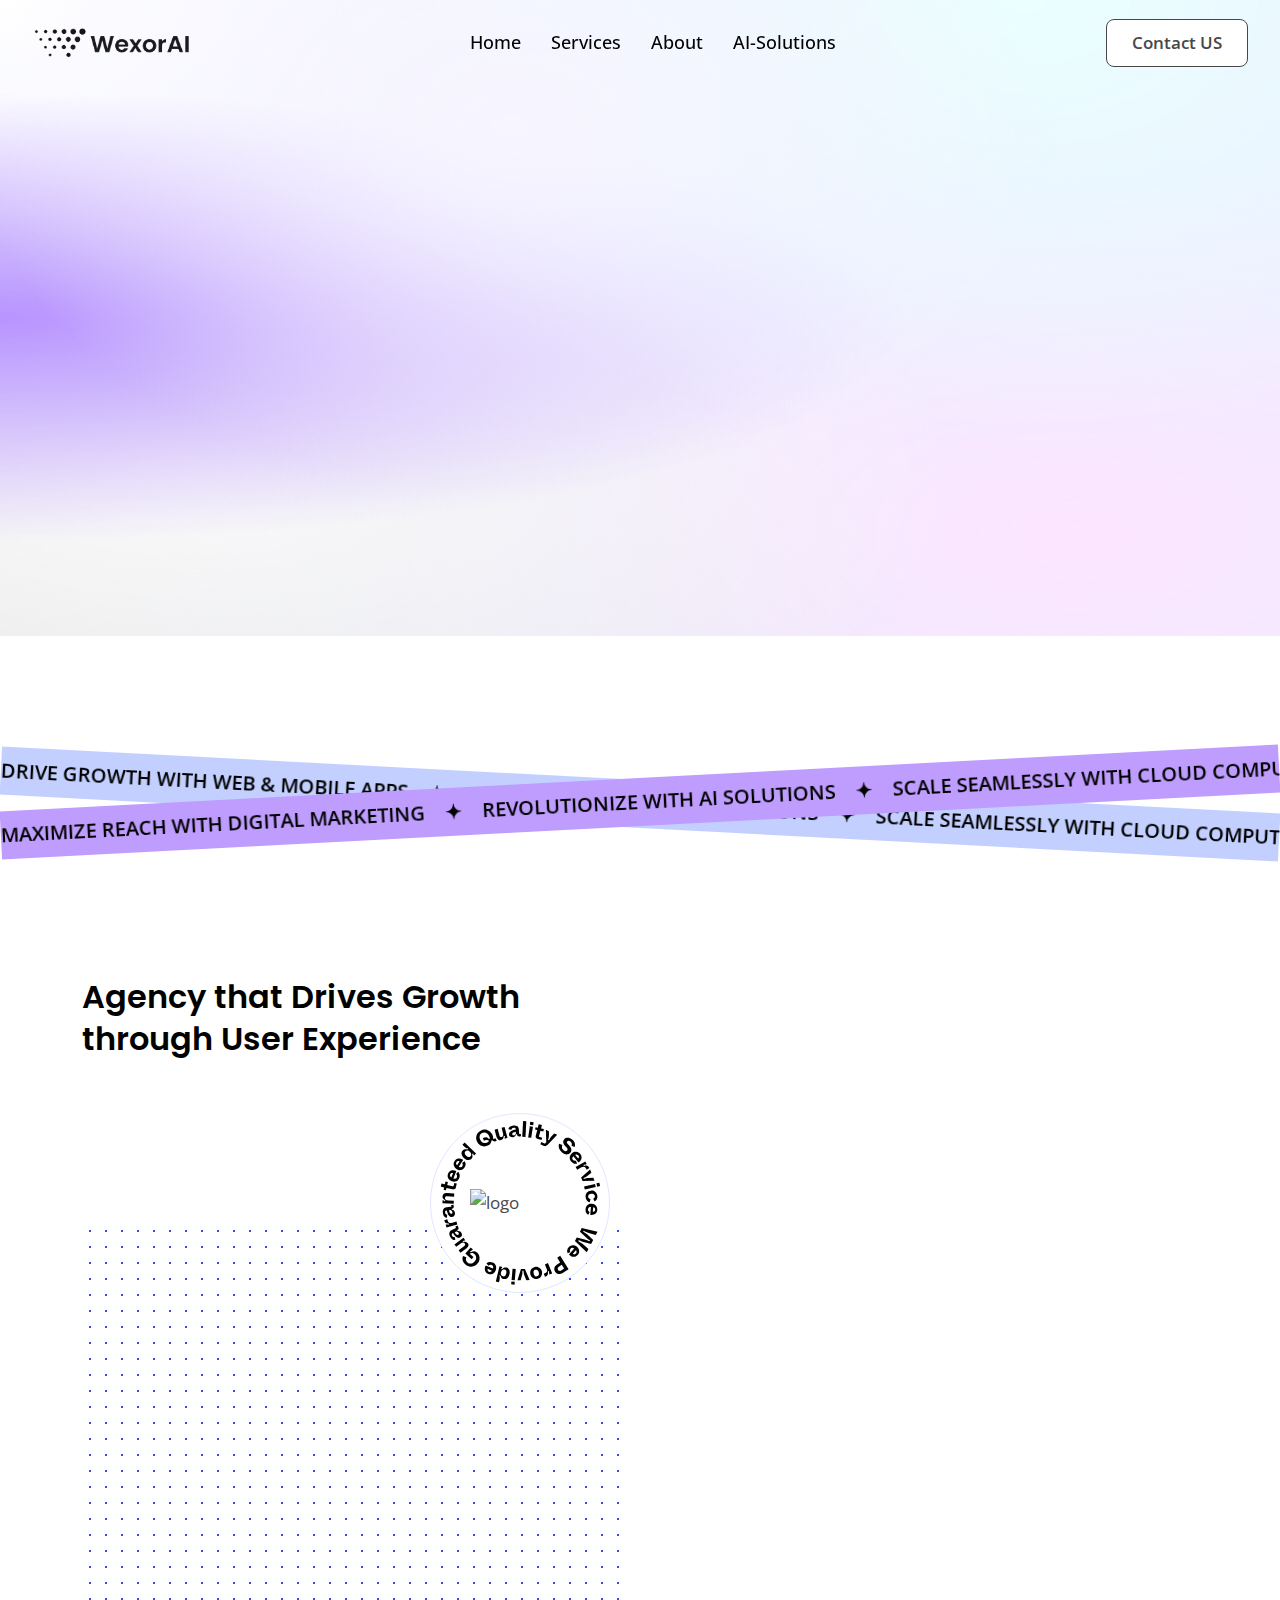
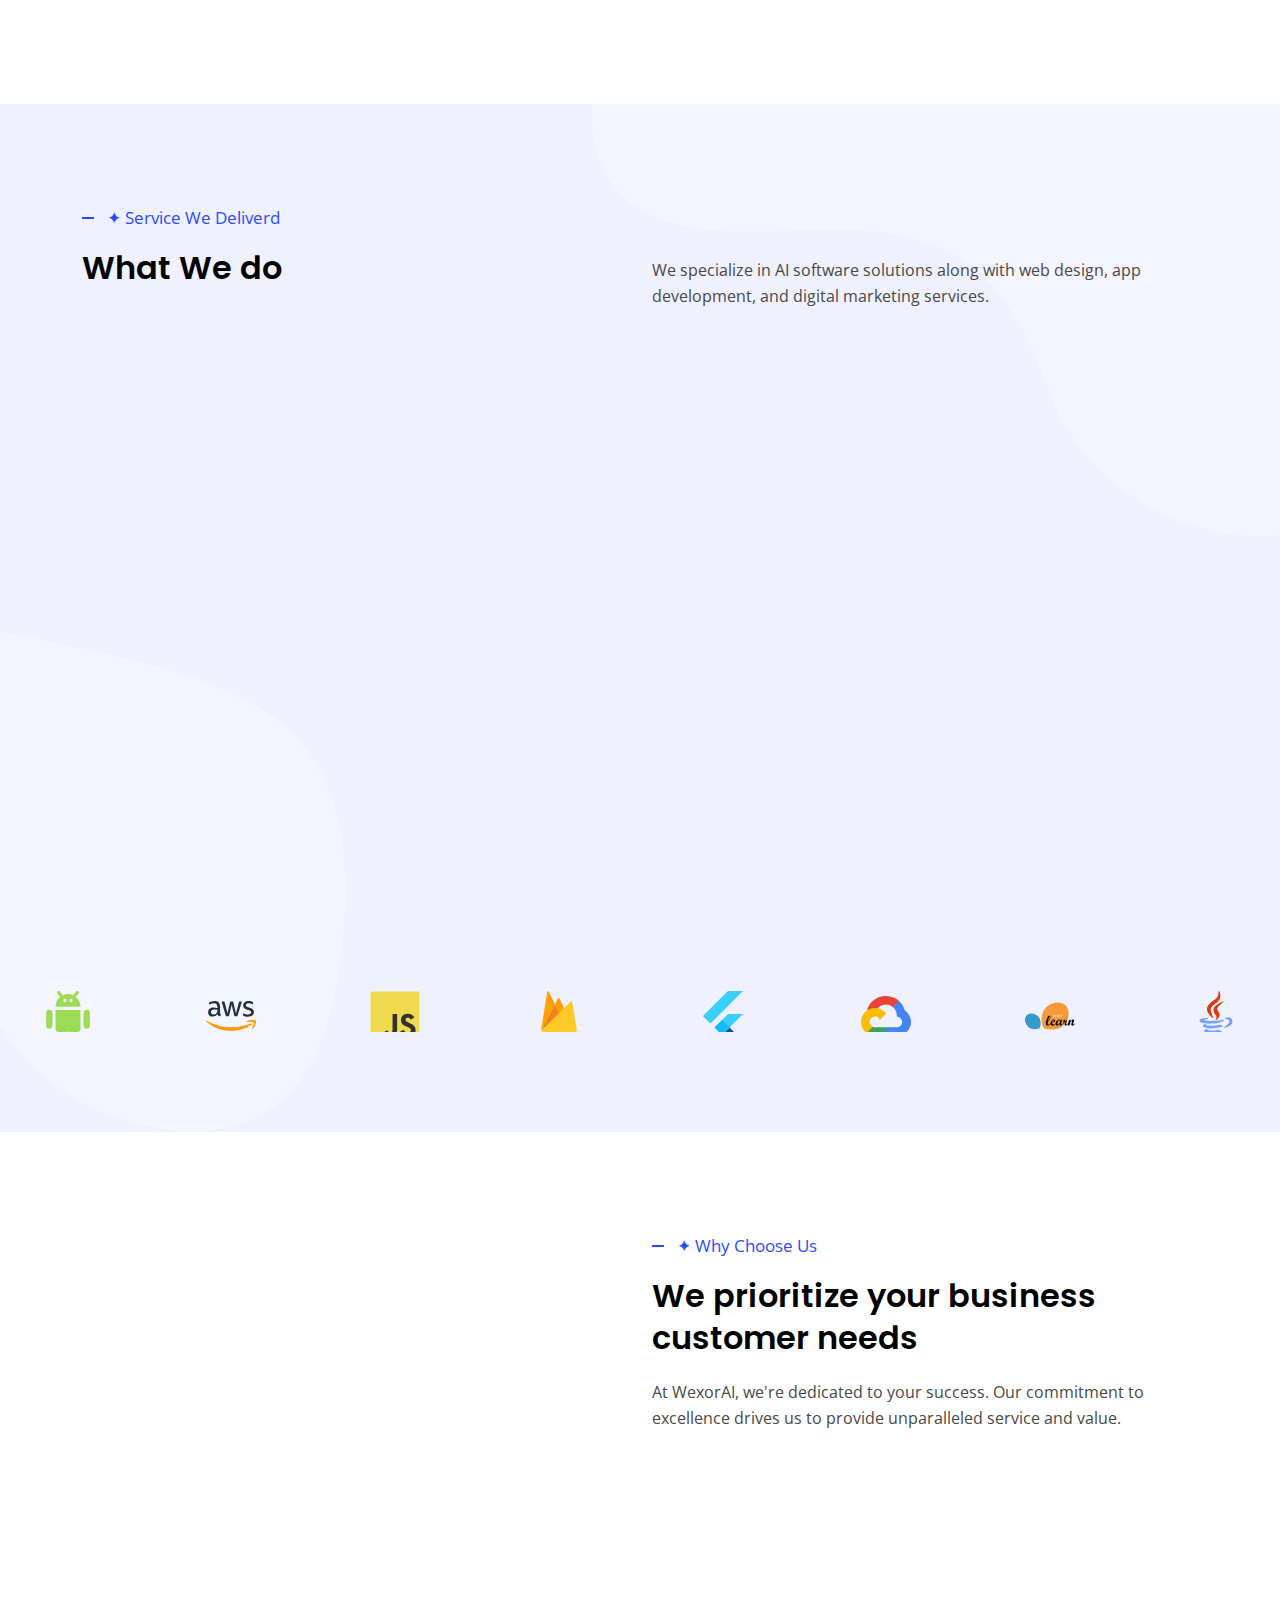
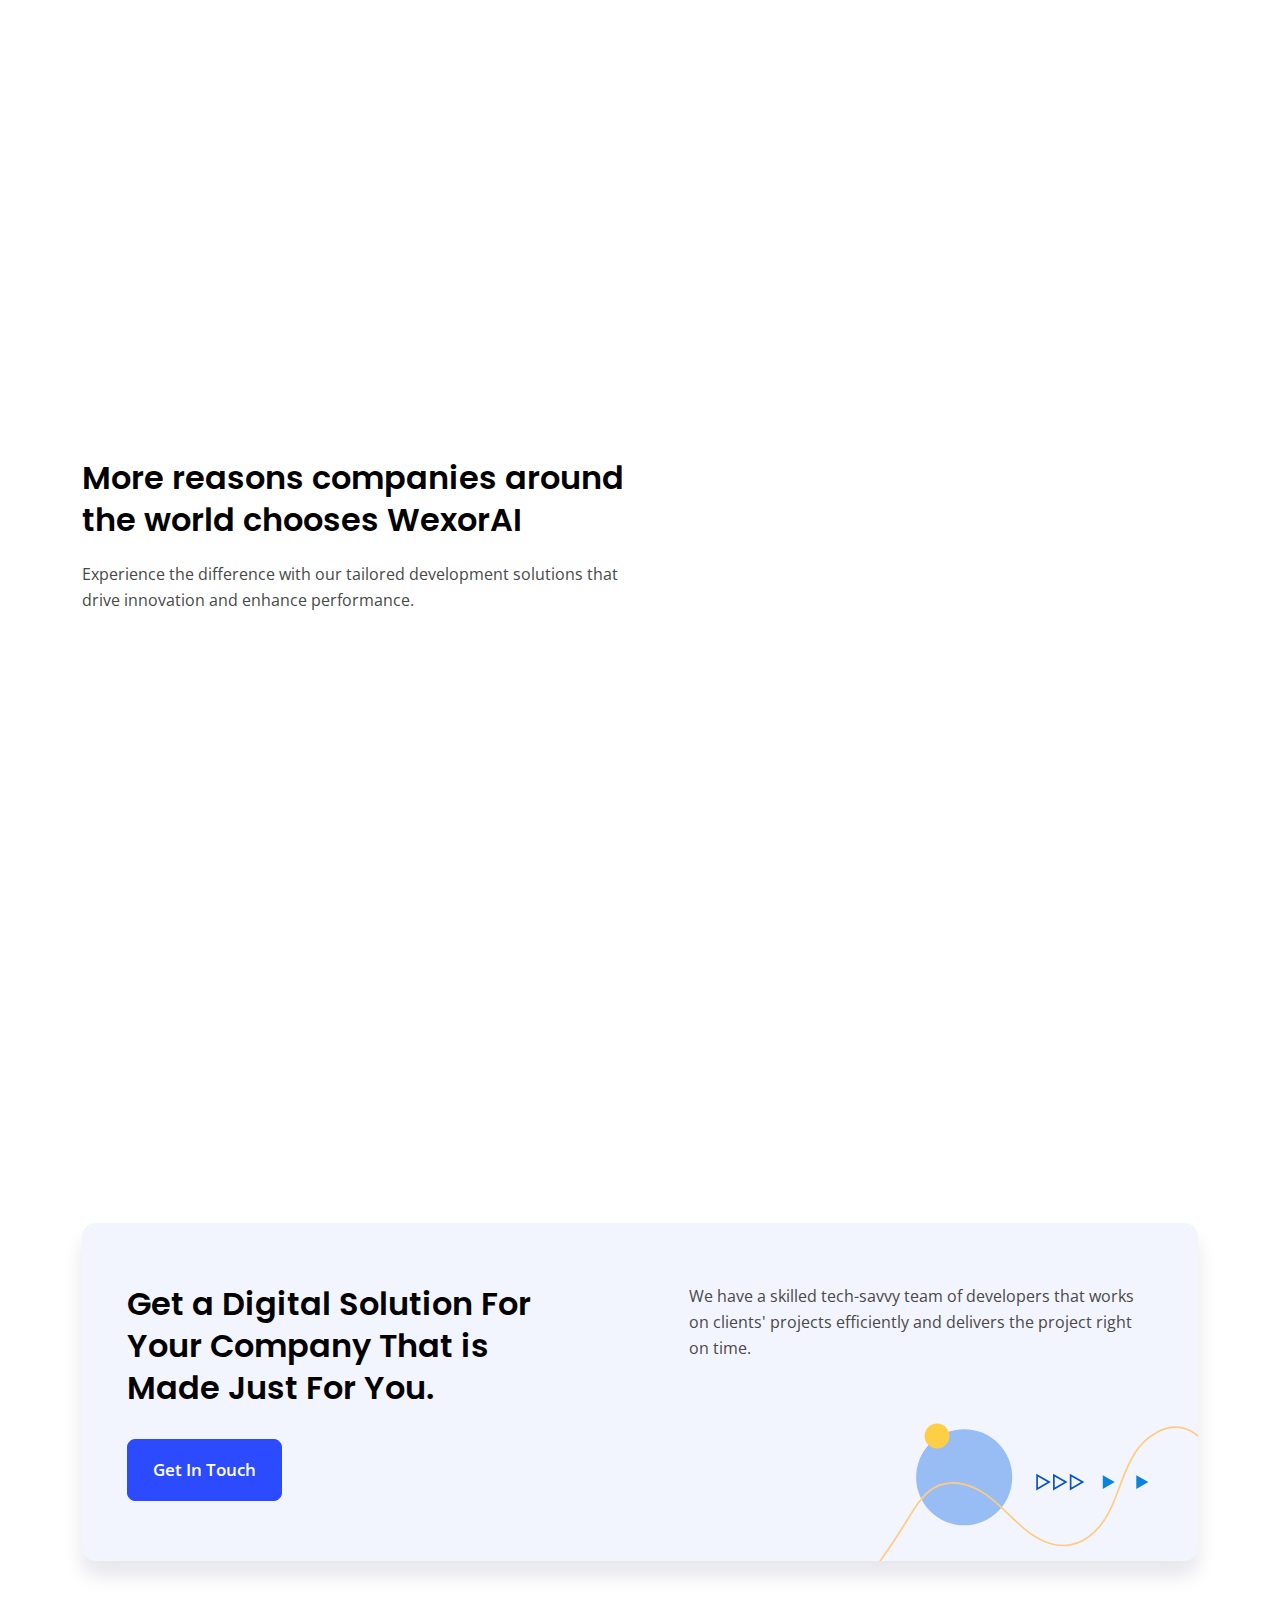
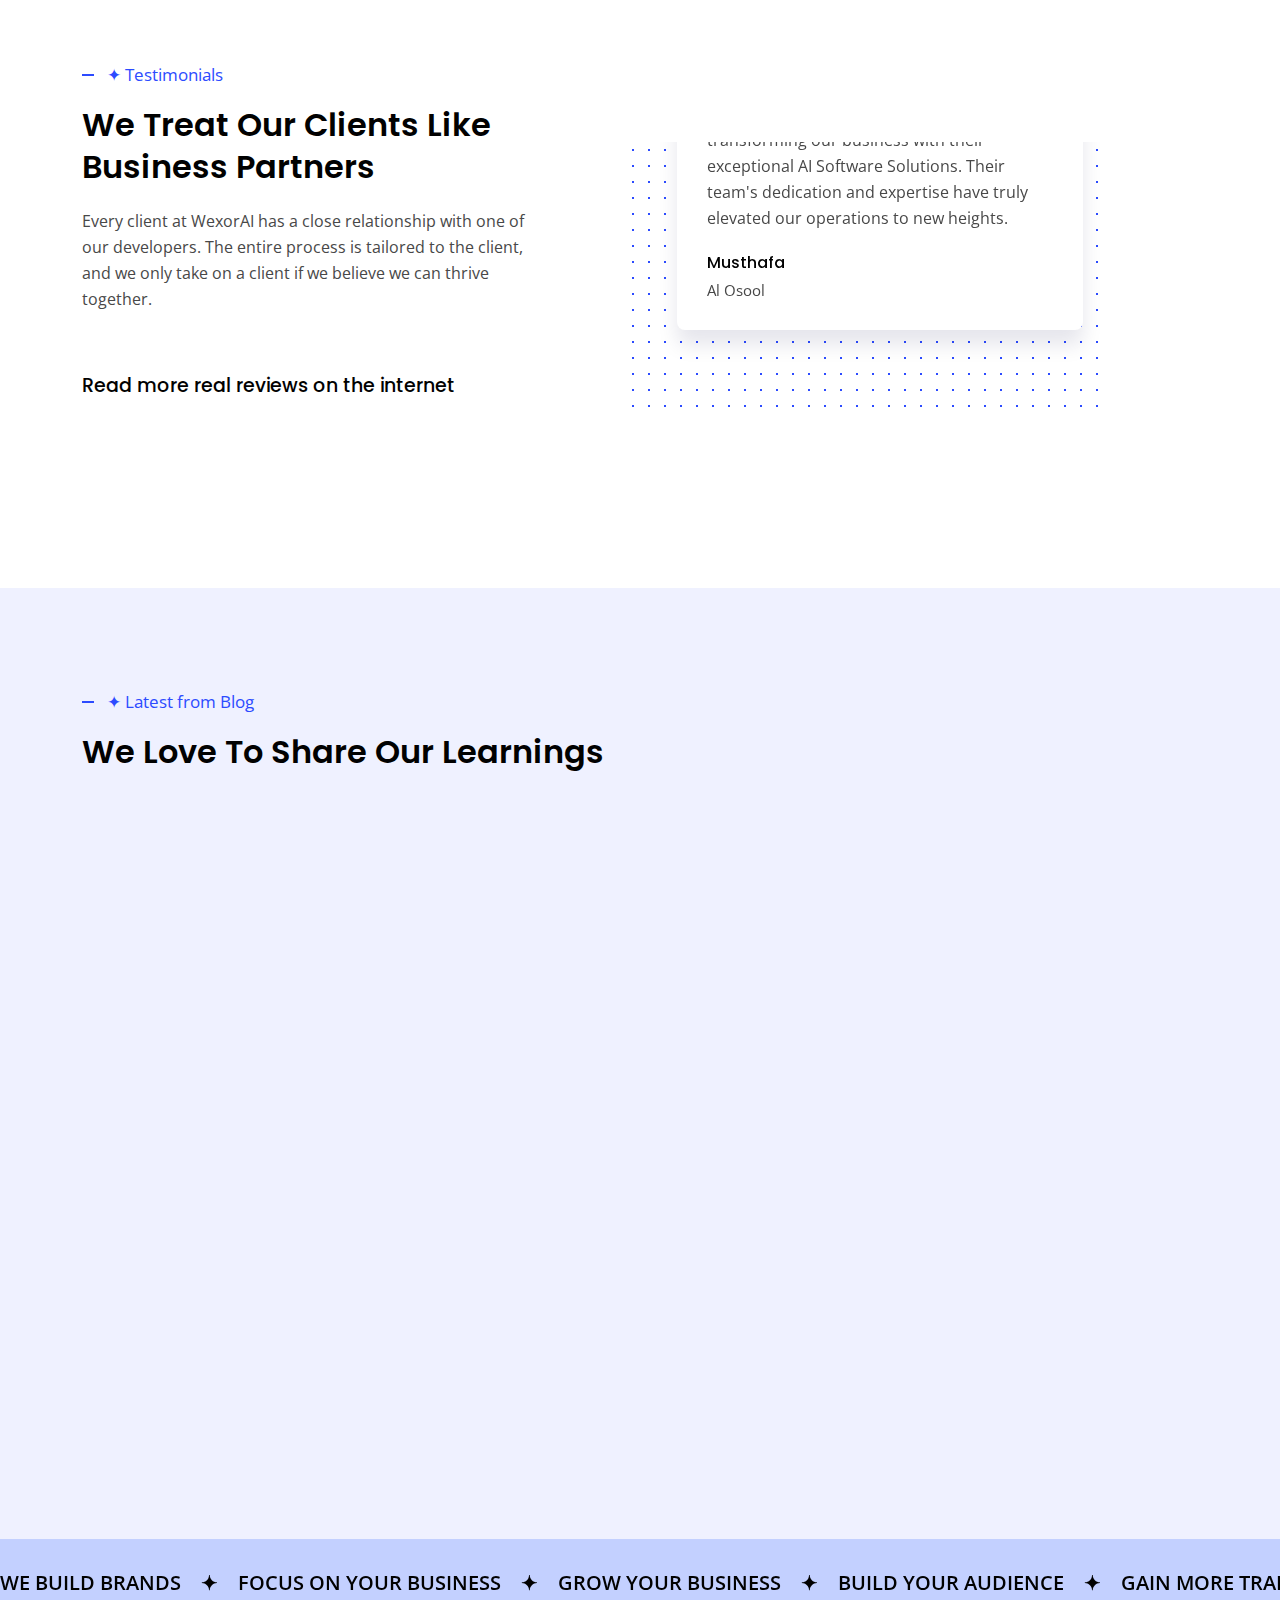
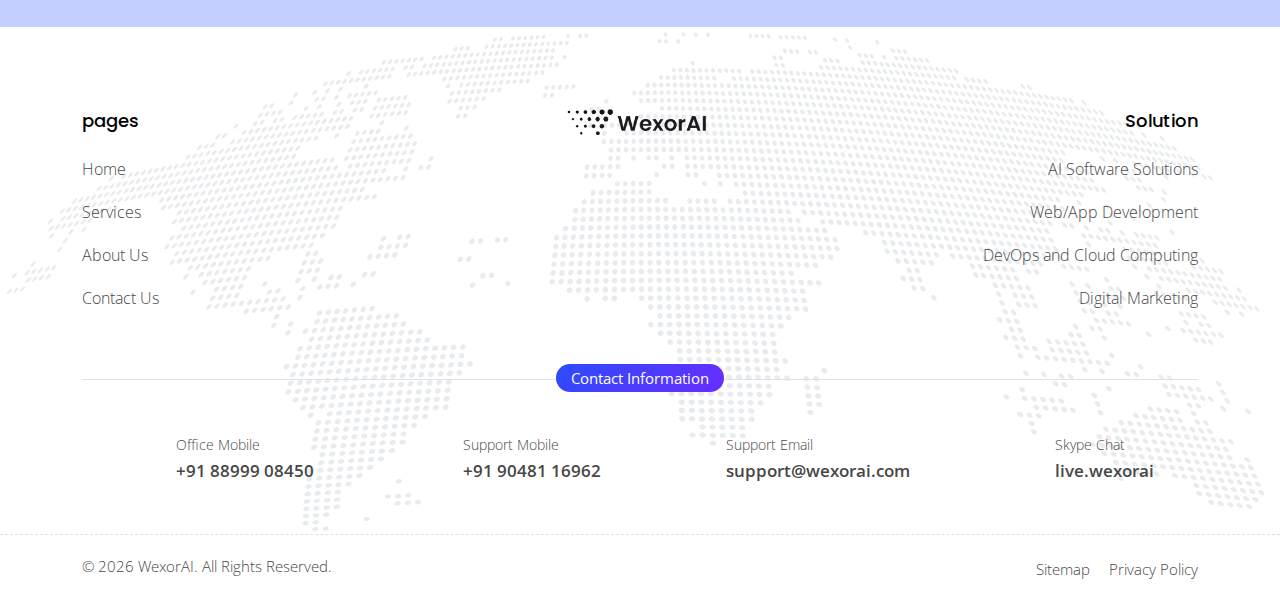
==== commit 20c2d264: "ai add in nav" ====
--- a/index.html
+++ b/index.html
@@ -99,6 +99,9 @@
                                  <a class="nav-link " href="/about" data-bs-auto-close="outside">About</a>
 
                               </li>
+                              <li class="nav-item dropdown">
+                                 <a class="nav-link " href="/AI_Software_Solutions" data-bs-auto-close="outside">AI-Solutions </a>
+                              </li>
                               <!-- <li class="nav-item dropdownsw-megamenu">
                                     <a class="nav-link " href="/" data-bs-toggle="dropdown" data-bs-auto-close="outside">Careers</a>
    
